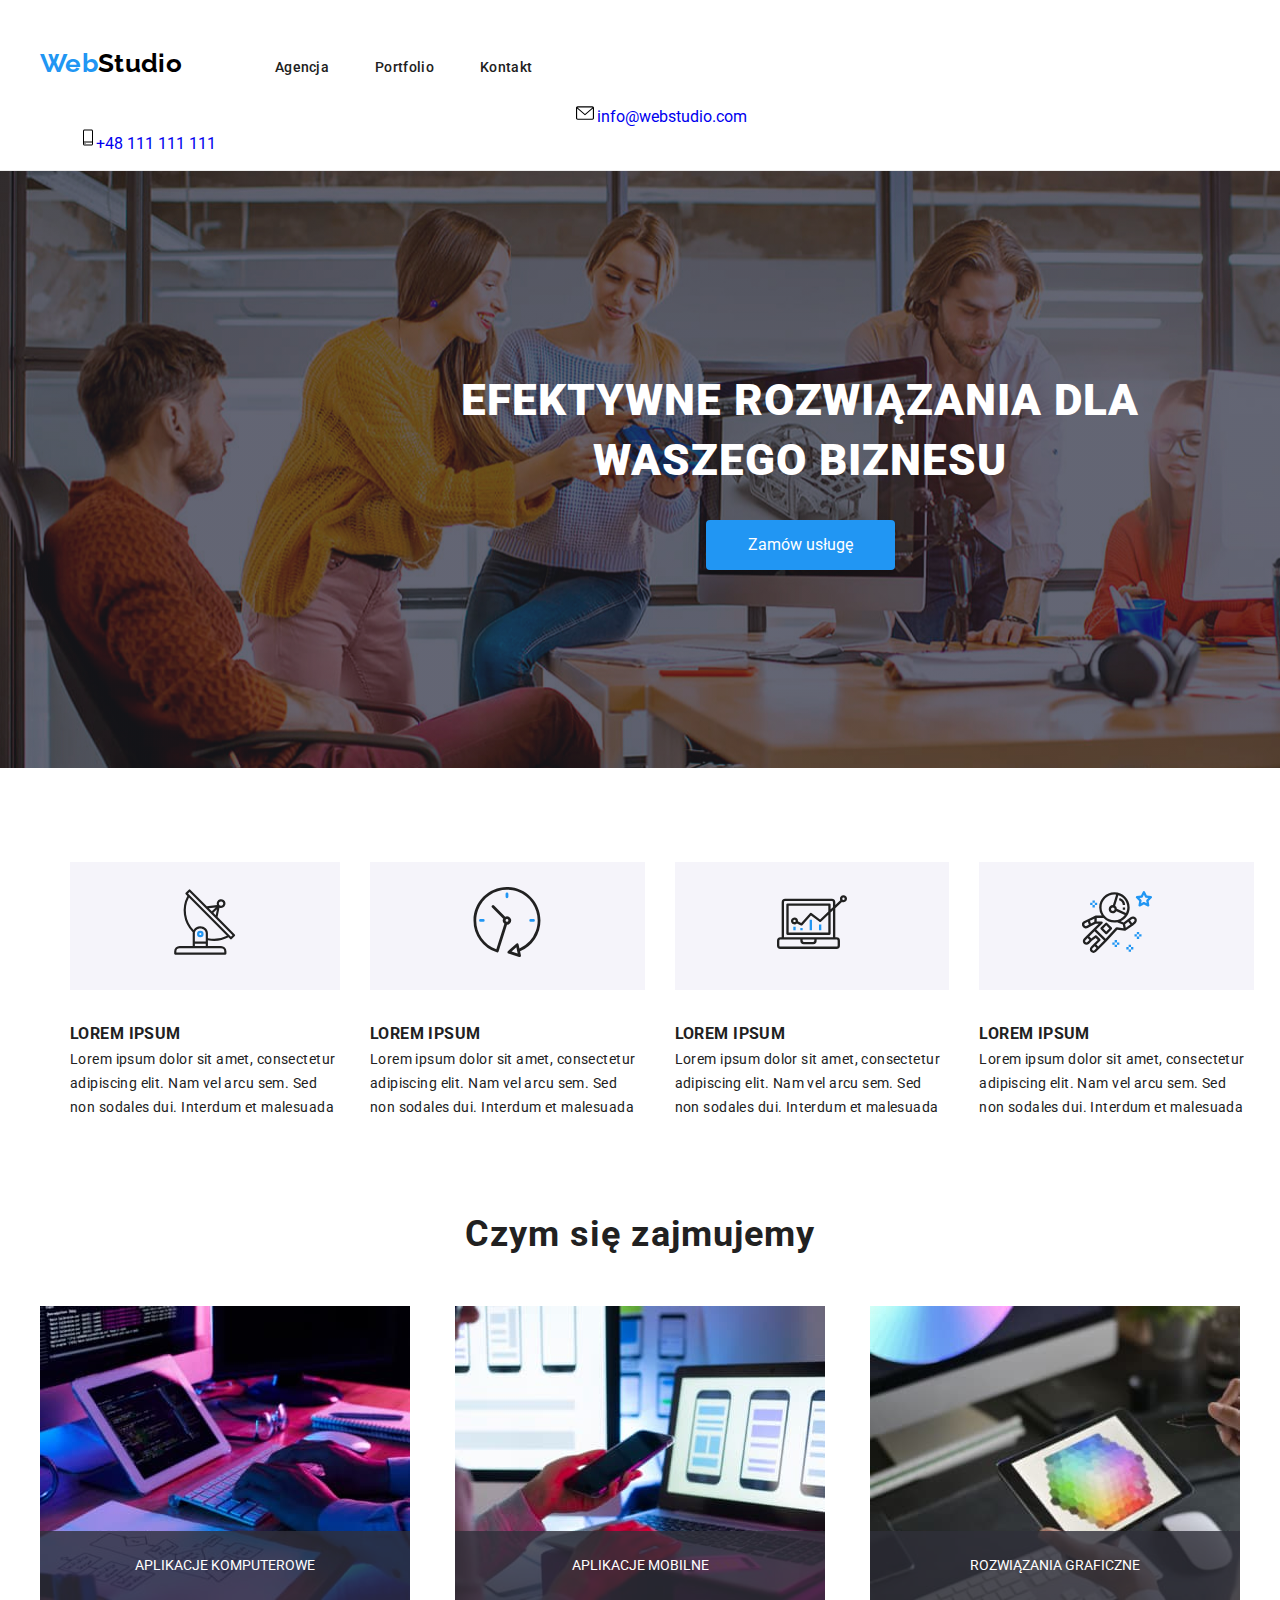
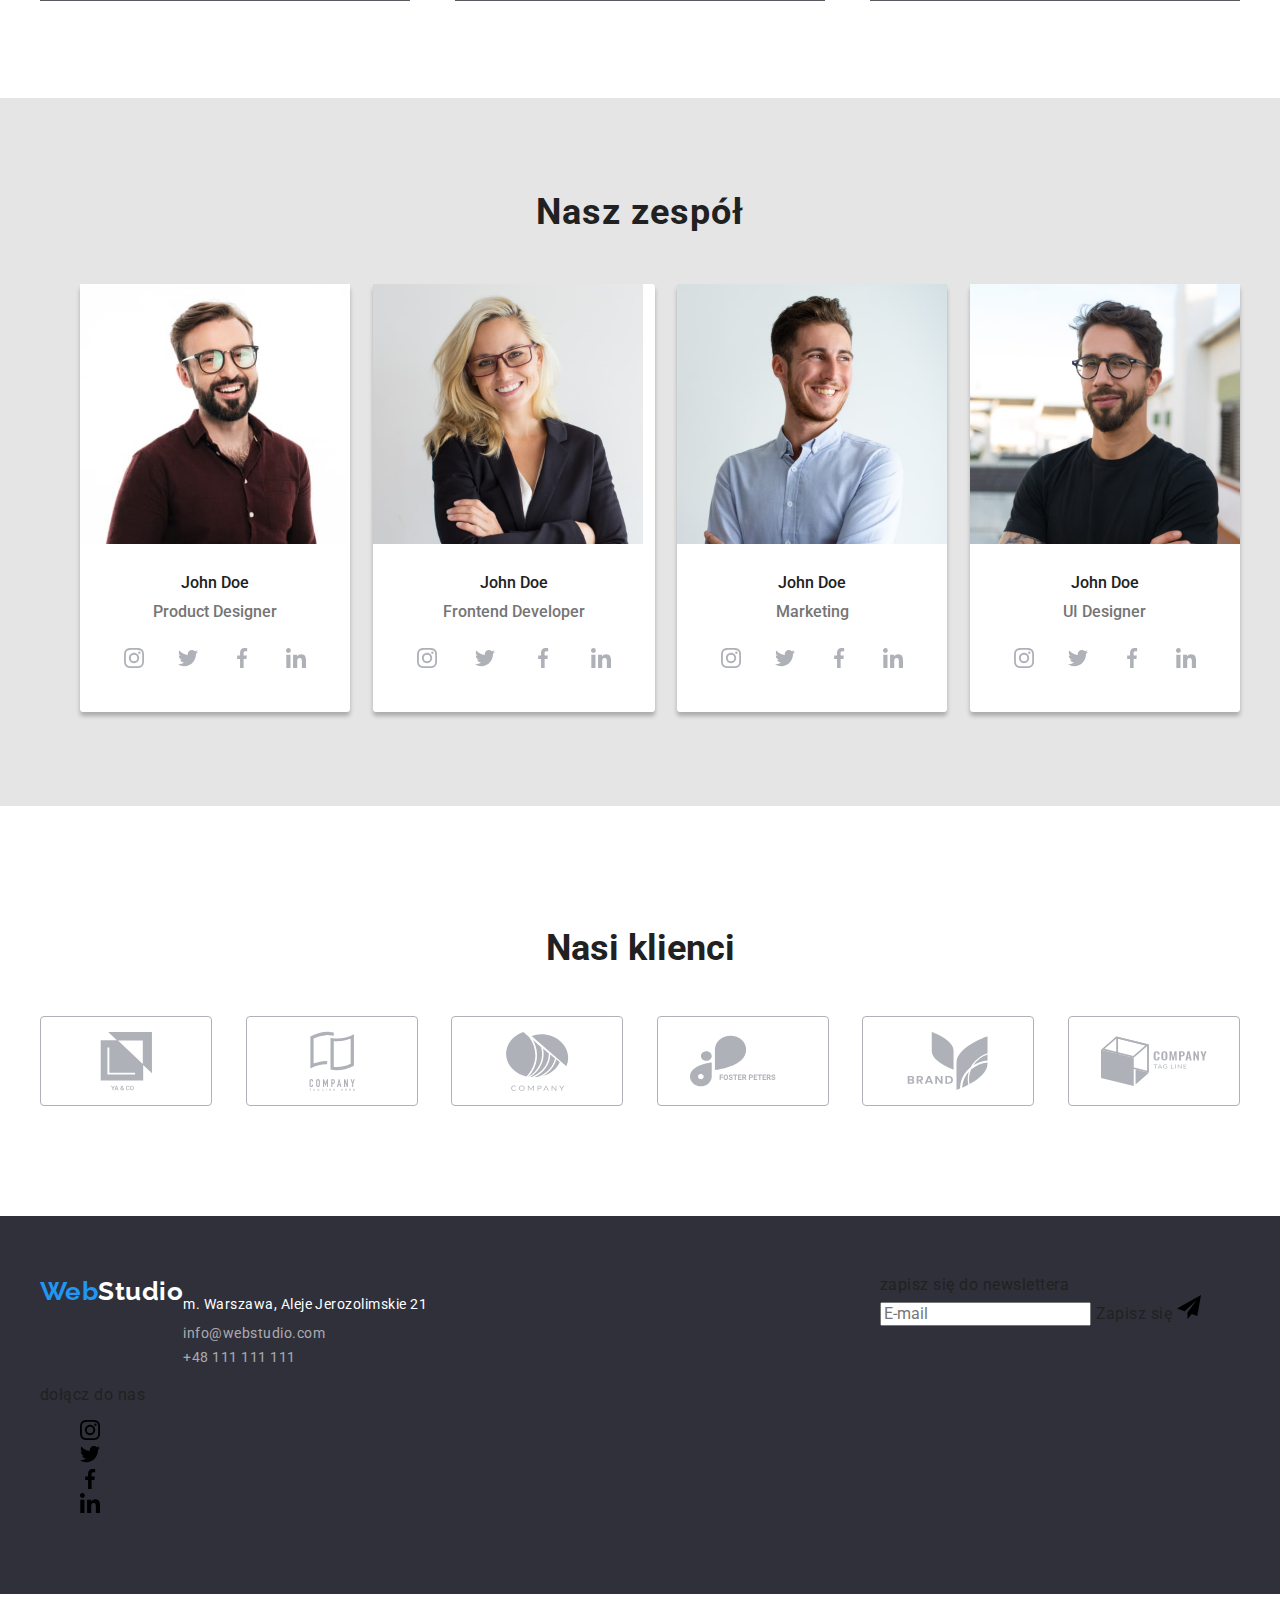
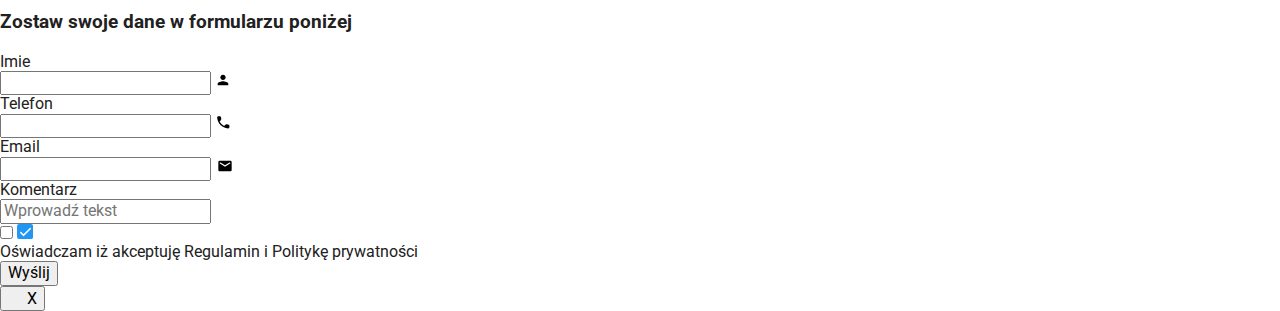
==== index.html @ f574d798 "WebStudio-hw-07-rev_0" ====
<!DOCTYPE html>
<html lang="pl">

<head>
    <meta charset="UTF-8">
    <meta http-equiv="X-UA-Compatible" content="IE=edge">
    <meta name="viewport" content="width=device-width, initial-scale=1.0">
    <link rel="stylesheet"
        href="https://cdnjs.cloudflare.com/ajax/libs/modern-normalize/1.0.0/modern-normalize.min.css" />
        <link rel="stylesheet" href="modern-normalize.min.css">
    <link rel="stylesheet"
        href="https://cdnjs.cloudflare.com/ajax/libs/modern-normalize/1.0.0/modern-normalize.min.css" />
    <!-- <link rel="stylesheet" href="css/style.css"> -->
    <link rel="stylesheet" href="./css/main.min.css">
    <title>WebStudio</title>
    <link rel="preconnect" href="https://fonts.googleapis.com">
    <link rel="preconnect" href="https://fonts.gstatic.com" crossorigin>
    <link
        href="https://fonts.googleapis.com/css2?family=Comfortaa&family=Montserrat&family=Raleway:wght@400;500;700;900&family=Roboto+Flex:opsz,wght@8..144,400;8..144,500;8..144,700;8..144,900&family=Roboto+Slab:wght@400;500;700;900&family=Roboto:wght@400;500;700;900&display=swap"
        rel="stylesheet"/>
</head>

<body>
    <header class="header" >
            <div class="container">
            <!-- <div > -->
            <nav class="header__nav-main-logo-container">
                <!-- <div class="navigation"> -->
    <a class=" header__nav-main-logo-container--header link" href="index.html"><span class="header__nav-main-logo-container--span">Web</span>Studio</a>
    <a class="header__nav-item header__nav-item--first-item active link " href="#">Agencja</a>
    <a class="header__nav-item header__nav-item--second-item link " href="portfolio.html">Portfolio</a>
    <a class="header__nav-item  header__nav-item--third-item link " href="kontakt.html">Kontakt</a>
                
            </nav>
            <ul >
                <li >    
                    <div class="header__nav-contact-container--item">
                <a class="header__nav-contact-container--mail link" href="mailto:info@webstudio.com">
                    <svg  width="24" height="18" class=" nav_contact-container--item header__nav-contact-container--icon-mail">
                    <use  href="./images/icons.svg#icon-envelope"></use>
                </svg>info@webstudio.com</a>
                    </div>
                </li>
                <li>
                    <div>
                <a class="link" href="tel:+48111111111">
                    <svg  width="16" height="23" class="header_nav-contact-container--icon-tel">
                    <use href="./images/icons.svg#icon-smartphone"></use>
                    </svg>+48 111 111 111</a>
                    </div>
                </li>
            </ul>
            </div>
        </div>
    </header>
    <main>
        <!-- HERO -->           
        <section class="section order-container ">
            <!-- <div class="order-container order-container__bcg"> -->
                <h1 class="order-container__description">EFEKTYWNE ROZWIĄZANIA DLA WASZEGO BIZNESU</h1>
                <button data-modal-open class="order-container__btn" type="button">Zamów usługę</button>
          </div>
        </section>
    </div>
        <!-- opisy -->
        <div class="container">
        <div class="description-container">
                        <ul class="description-container" >
                <li>
                    <div class="description-container__icons">  
                    <svg class="description-container__svg" width="65.32" height="70">
                        <use href="./images/icons.svg#icon-antenna-1">
                        </use>
                    </svg>
                    </div>
                    <h3 class="description-container__name" >LOREM IPSUM</h3>
                    <p class="description-container__about"> Lorem ipsum dolor sit amet, consectetur adipiscing elit. Nam vel arcu
                        sem. Sed non sodales dui.
                        Interdum et malesuada
                    </p>
                </li>

                <li >
<div class="description-container__icons">                  
    <svg class="description-container__svg" width="70" height="70">
    <use href="./images/icons.svg#icon-clock-1">
    </use>
</svg>
</div>
                    <h3 class="description-container__name" >LOREM IPSUM</h3>
                    <p class="description-container__about"> Lorem ipsum dolor sit amet, consectetur adipiscing elit. Nam vel arcu
                        sem. Sed non sodales dui.
                        Interdum et malesuada
                    </p>
                </li>

                <li>
                    <div class="description-container__icons">  
                    <svg class="description-container__svg" width="70" height="70">
                        <use href="./images/icons.svg#icon-diagram-1">

                        </use>
                    </svg>
                    </div>
                    <h3 class="description-container__name">LOREM IPSUM</h3>
                    <p class="description-container__about" > Lorem ipsum dolor sit amet, consectetur adipiscing elit. Nam vel arcu
                        sem. Sed non sodales dui.
                        Interdum et malesuada
                    </p>
                </li>

                <li >
                    <div class="description-container__icons">  
                    <svg class="description-container__svg" width="70" height="70">
                        <use href="./images/icons.svg#icon-astronaut-1">
                        </use>
                    </svg>
                    </div>
                    <h3 class="description-container__name" >LOREM IPSUM</h3>
                    <p class="description-container__about" > Lorem ipsum dolor sit amet, consectetur adipiscing elit. Nam vel arcu
                        sem. Sed non sodales dui.
                        Interdum et malesuada
                    </p>
                </li>
            </ul>
        </div>
        </div>
             <!-- czym się zajmujemy -->           
        <section class="section what-we-do">
            <div class="container what-we-do__container">
            <h2 class="what-we-do__description">Czym się zajmujemy</h2>
            <ul class="what-we-do__products">
                <li class="what-we-do__products-image"><img src="images/coding.jpg" alt="ktoś programuje" width="370" height="294" />
                <p class="what-we-do_products-name">Aplikacje komputerowe</p>
            </li>
                <li class="what-we-do__products-image"><img src="images/designapp.jpg" alt="3 warianty ułożenia aplikacji na ekranie laptopa" width="370"
                        height="294" /> 
                    <p class="what-we-do_products-name">Aplikacje mobilne</p></li>
                <li class="what-we-do__products-image"><img src="images/colors.jpg" alt="paleta kolorów" width="370" height="294" /> 
                    <p class="what-we-do_products-name">Rozwiązania graficzne</p></li>
            </ul>
        </section>
    </div>
    </div>
    
    <section class="team-container section">     
    <div class="container">
        <div class="team-container__bcg-light">
            <!-- Nasz zespół -->
            <h2 class="team-container__description">Nasz zespół</h2>
            <ul class="team-container__image">
                <li>
                    <figure class="team-container__figure">
                        <img class="team-container__image" src="images/productdesigner.jpg" alt="mężczyzna, brunet w okularach i koszuli" width="270"
                            height="260" />
                        <figcaption class="team-container__figcaption" >John Doe <span class="team-container__span"> Product Designer</span>
                        </figcaption>
                    <div class="team-container__social-media">
                       <li class="team-container__social-media--icons">
                          <a href="https://www.instagram.com/">
                            <svg class="team-container__social-media--icons-insta" width="20" height="20">
                                <use href="./images/icons.svg#icon-instagram">
                                </use>
                            </svg>
                          </a>
                        </li>
                        <li class="team-container__social-media--icons">
                        <a href="https://twitter.com/?lang=pl">
                            <svg class="team-container__social-media--twitt" width="20" height="20">
                                <use href="./images/icons.svg#icon-twitter">
                                </use>
                            </svg>
                        </a>
                    </li>
                    <li class="team-container__social-media--icons">
                            <a href="https://www.facebook.com/">
                            <svg class="team-container__social-media--fb" width="20" height="20">
                                <use href="./images/icons.svg#icon-facebook">
                                </use>
                            </svg>
                            </a>
                    </li>
                    <li class="team-container__social-media--icons">
                            <a href="https://www.linkedin.com/">
                            <svg class="team-container__social-media--li" width="20" height="20">
                                <use href="./images/icons.svg#icon-linkedin">
                                </use>
                            </svg>
                        </a>
                    </li>
                    </div>
                    </figure>
                </li>
                <li>
                    <figure class="team-container__figure">
                        <img class="team-container__image" src="images/frontenddeveloper.jpg" alt="kobieta w okularach i marynarce, blondynka"
                            width="270" height="260" />
                        <figcaption class="team-container__figcaption"> John Doe <span class="team-container__span">Frontend Developer</span>
                        </figcaption>
                        <div class="team-container__social-media">
                            <li class="team-container__social-media--icons">
                               <a href="https://www.instagram.com/">
                                 <svg class="team-container__social-media--insta" width="20" height="20">
                                     <use href="./images/icons.svg#icon-instagram">
                                     </use>
                                 </svg>
                               </a>
                             </li>
                             <li class="team-container__social-media--icons">
                             <a href="https://twitter.com/?lang=pl">
                                 <svg class="team-container__social-media--twitt" width="20" height="20">
                                     <use href="./images/icons.svg#icon-twitter">
                                     </use>
                                 </svg>
                             </a>
                         </li>
                         <li class="team-container__social-media--icons">
                                 <a href="https://www.facebook.com/">
                                 <svg class="team-container__social-media--fb" width="20" height="20">
                                     <use href="./images/icons.svg#icon-facebook">
                                     </use>
                                 </svg>
                                 </a>
                         </li>
                         <li class="team-container__social-media--icons">
                                 <a href="https://www.linkedin.com/">
                                 <svg class="team-container__social-media--li" width="20" height="20">
                                     <use href="./images/icons.svg#icon-linkedin">
                                     </use>
                                 </svg>
                             </a>
                         </li>
                         </div>
                    </figure>
                </li>
                    <li>
                    <figure class="team-container__figure">
                        <img class="team-container__image" src="images/markering.jpg" alt="mężczyzna w koszuli błękitnej" width="270" height="260" />
                        <figcaption class="team-container__figcaption">John Doe <span class="team-container__span">Marketing</span> 
                        </figcaption>
                        <div class="team-container__social-media">
                            <li class="team-container__social-media--icons">
                               <a href="https://www.instagram.com/">
                                 <svg class="sm-icons-insta" width="20" height="20">
                                     <use href="./images/icons.svg#icon-instagram">
                                     </use>
                                 </svg>
                               </a>
                             </li>
                             <li class="team-container__social-media--icons">
                             <a href="https://twitter.com/?lang=pl">
                                 <svg class="sm-icons-twitt" width="20" height="20">
                                     <use href="./images/icons.svg#icon-twitter">
                                     </use>
                                 </svg>
                             </a>
                         </li>
                         <li class="team-container__social-media--icons">
                                 <a href="https://www.facebook.com/">
                                 <svg class="sm-icons-fb" width="20" height="20">
                                     <use href="./images/icons.svg#icon-facebook">
                                     </use>
                                 </svg>
                                 </a>
                         </li>
                         <li class="team-container__social-media--icons">
                                 <a href="https://www.linkedin.com/">
                                 <svg class="sm-icons-li" width="20" height="20">
                                     <use href="./images/icons.svg#icon-linkedin">
                                     </use>
                                 </svg>
                             </a>
                         </li>
                         </div>
                    </figure>
                <li>
                    <figure class="team-container__figure">

                        <img class="team-container__image" src="images/uidesigner.jpg" alt="mężczyzna z brodą, w okularach i czarnej koszulce"
                            width="270" height="260" />
                        <figcaption class="team-container__figcaption"> John Doe <span class="team-container__span">UI Designer</span>
                        </figcaption>
                        <div class="team-container__social-media">
                            <li class="team-container__social-media--icons">
                               <a href="https://www.instagram.com/">
                                 <svg class="sm-icons-insta" width="20" height="20">
                                     <use href="./images/icons.svg#icon-instagram">
                                     </use>
                                 </svg>
                               </a>
                             </li>
                             <li class="team-container__social-media--icons">
                             <a href="https://twitter.com/?lang=pl">
                                 <svg class="sm-icons-twitt" width="20" height="20">
                                     <use href="./images/icons.svg#icon-twitter">
                                     </use>
                                 </svg>
                             </a>
                         </li>
                         <li class="team-container__social-media--icons">
                                 <a href="https://www.facebook.com/">
                                 <svg class="sm-icons-fb" width="20" height="20">
                                     <use href="./images/icons.svg#icon-facebook">
                                     </use>
                                 </svg>
                                 </a>
                         </li>
                         <li class="team-container__social-media--icons">
                                 <a href="https://www.linkedin.com/">
                                 <svg class="sm-icons-li" width="20" height="20">
                                     <use href="./images/icons.svg#icon-linkedin">
                                     </use>
                                 </svg>
                             </a>
                         </li>
                         </div>
                    </figure>
                </li>

            </ul>
        </section>
        <!-- nasi klienci -->
        <section class="client section">     
        <div class="container">
            <h2 class="client__description">Nasi klienci</h2>
            <ul class="client__container ">
                <li> 
                <div class="client__icons-container">
                    <a href="">
                <svg class="client__icons" width="106" height="60">
                <use href="./images/icons.svg#icon-yaco">
              </use>
             </svg>
             </a>
                </div>
            </li>
            <li>
                    <div class="client__icons-container">
                        <a href="">
                    <svg class="client__icons" width="106" height="60">
                        <use href="./images/icons.svg#icon-group-11">
                        </use>
                    </svg>
                </a>
                </div>
                </li>
                <li>
                    <div class="client__icons-container">
                        <a href="">
                    <svg class="client__icons" width="106" height="60">
                        <use href="./images/icons.svg#icon-group">
                        </use>
                    </svg>
                    </a>
                    </div>
                </li>
                <li>
                    <div class="client__icons-container">
                        <a href="">
                        <svg class="client__icons" width="106" height="60">
                        <use href="./images/icons.svg#icon-group-1">
                        </use>
                    </svg>
                    </a>
                    </div>
                </li>
                <li>
                    <div class="client__icons-container">
                        <a href="">
                    <svg class="client__icons" width="106" height="60">
                        <use href="./images/icons.svg#icon-group-2">
                        </use>
                    </svg>
                    </a>
                    </div>
                </li>
                <li>
                    <div class="client__icons-container">
                        <a href="">
                    <svg class="client__icons" width="106" height="60">
                        <use href="./images/icons.svg#icon-group-3">
                        </use>
                    </svg>
                    </a>
                    </div>
                </li>
                
            </ul>
            </diV>
        </section>
    </div>
    </div>

    </main>
    
   
    <footer class="footer">
        <div class="container footer-container"> 
            <div class="footer-container__bcg-dark">
            <div class="footer__info">
                <div class="footer__info-main">
                    <a class="footer__info-main--logo link" href="index.html"><span class="footer__info-main--logo-span">Web</span>Studio</a>
                    <address>
                        <ul class="footer__info-main--items">
                            <li class=" footer__info-main--localization localization">m. Warszawa, Aleje Jerozolimskie 21</li>
                            <li><a class="footer__info-main--mail link" href="mailto:info@webstudio.com">info@webstudio.com</a></li>
                            <li><a class="footer__info-main--tel link" href="tel:+48111111111">+48 111 111 111</a></li>
                        </ul>
                    </address>
                </div>
            
        <div class="footer__join-us">
            <p class="footer__join-us--description">dołącz do nas</p>
        <ul class="join-us__social-media--icons">
            <li >
                <a class="join-us__social-media--insta" href="https://www.instagram.com/">
                    <svg class="sm-icons-insta" width="20" height="20">
                        <use href="./images/icons.svg#icon-instagram">
                        </use>
                    </svg>
                  </a>
            </li>
            <li >
                <a class="join-us__social-media--twitt" href="https://twitter.com/?lang=pl">
                    <svg class="sm-icons-twitt" width="20" height="20">
                        <use href="./images/icons.svg#icon-twitter">
                        </use>
                    </svg>
                </a>
            </li>
            <li >
                <a class="join-us__social-media--fb" href="https://www.facebook.com/">
                    <svg class="sm-icons-fb" width="20" height="20">
                        <use href="./images/icons.svg#icon-facebook">
                        </use>
                    </svg>
                    </a>
                </li>
            <li >
                <a class="join-us__social-media--li" href="https://www.linkedin.com/">
                    <svg class="sm-icons-li" width="20" height="20">
                        <use href="./images/icons.svg#icon-linkedin">
                        </use>
                    </svg>
                </a>
            </li>
        </ul>
        </div>
        </div>
        </div>

        <form class="footer-form">
            <label class="footer-form__description" for="email">zapisz się do newslettera
                <input class="footer-form__input" type="email" name="email" id="email" placeholder="E-mail">
            </label>
            <bottom class="footer-form__input--send-btn send-btn-newsletter" type="submit">Zapisz się 
                <svg class="footer-form__input--send-icon" width="24" height="24">
                    <use href="./images/icons.svg#icon-iconsend"></use>
                </svg>
            </bottom>
                </form>
    </footer>
</div>
</div>

<div class="overlay is-hidden" data-modal>       
    <div class="modal" >  
        <form class="form-modal">
<h3 class="form-modal-name"> Zostaw swoje dane w formularzu poniżej</h3>

<label for="customer_name"> Imie </label>
<div class="form-inputs">
    <input type="name"  name="name" id="customer_name" />
    <svg class="form-icon-person" width="16" height="16"> 
        <use  href="./images/icons.svg#icon-person-black-18dp-1"> </use>
    </svg>
</div>


<label for="customer_tel">
    Telefon 
    <div class="form-inputs">
    <input type="telephone"  name="phone" id="customer_tel" />
    <svg class="form-icon-phone" width="17" height="17"> 
        <use href="./images/icons.svg#icon-phone-black-18dp-1"> </use>
    </svg>
</div>
</label>
<label for="customer_mail">
    Email 
    <div class="form-inputs">
    <input type="mail"  name="mail" id="customer_mail" />
    <svg class="form-icon-mail" width="20" height="16"> 
        <use href="./images/icons.svg#icon-email-black-18dp-1"> </use>
    </svg>
</div>
</label>
<label for="customer_comment">
    Komentarz 
    <div class="form-inputs-comment">
    <input  type="text"  name="comment" placeholder="Wprowadź tekst" id="customer_comment" />
</div>
</label>
<label for="button_send">
<div class="chbx-form">
    <div class="chbx-priv-accept">
        <input type="checkbox" id="button_send"></input> 
    <svg width="16" height="15">   
        <use href="./images/icons.svg#icon-icon-check"></use>
    </svg>
    </div>
    Oświadczam iż akceptuję  <span class="modal-span"> Regulamin </span> i <span class="modal-span"> Politykę prywatności</span>
</div>
</label>

<button class="submit-btn" type="submit" class="submit-btn">Wyślij</button>
        </form>
        <button  data-modal-close class="close-btn" type="button" >
            <svg class="close-icon" width="15" height="15">
                <use href="./images/icons.svg#icon-x">

                </use>
            </svg>
            <span class="close-x">X</span>
            </button>
    </div>
</div>
<script src="./modal.js"></script>
</body>

</html>
---- css/style.css ----
:root {
  --main-font-color: rgba(33, 33, 33, 1);
  --main-font-style: 'Roboto', sans-serif;
  --second-font-style: 'Raleway', sans-serif;
  --main-font-color: rgba(33, 33, 33, 1);
  --logo-font-size: 26px;
  --logo-font-weight: 700;
  --logo-line-height: 1.19;
  --nav-font-size: 14px;
  --nav-font-weight: 500;
  --nav-line-height: 0.875;
  --nav-color: rgba(33, 33, 33, 1);
  --order-btn-bcg-color: #2196f3;
  --order-container-bcg-color: #2f303a;
  --order-decription-font-weight: 900;
  --order-decription-font-size: 44px;
  --order-decription-line-height: 1.36;
  --order-decription-color: #ffffff;
  --order-btn-font-weight: 700;
  --order-btn-line-height: 1.875;
  --order-btn-color: #ffffff;
  --nav-color-email-tel: rgba(117, 117, 117, 1);
  --h3-font-weight: 700;
  --h3-line-height: 0.875;
  --h2-font-weight: 700;
  --h2-line-height: 1.16;
  --h2-font-size: 36px;
  --h2-h3-figcaption-color: #212121;
  --p-font-size: 14px;
  --p-line-height: 1.71;
  --p-color: #757575;
  --figcaption-font-weight: 500;
  --figcaption-line-height: 1.18;
  --span-img-description-line-height: 1.18;
  --span-img-description-color: #757575;
  --hover-color: rgba(33, 150, 243, 1);
  --focus-color: rgba(33, 150, 243, 1);
  --active-color: rgba(33, 150, 243, 1);
  --filter-btn-click-color: #ffffff;
  --footer-bcg-color: rgba(47, 48, 58, 1);
  --footer-font-size: 14px;
  --footer-line-height: 1.19;
  --footer-email-tel-color: rgba(255, 255, 255, 0.6);
  --btn-cursor: pointer;
}
/* h1,
h2,
h3,
p,
ul{
  margin:0px;
  border:0px;
} */


body {
  font-family: var(--main-font-style);
  color: var(--main-font-color);
  box-sizing: border-box;
}
a{
  position:relative;
}
body a {
  text-decoration: none;
}
body ul {
  list-style-type: none;
}

/* .wrapper {
  width: 1600px;
  margin: 0 auto;
  padding: 0;
  box-sizing: content-box;
  box-shadow: 0px 4px 4px rgba(5, 5, 5, 0.45);
} */
.container {
  width: 1200px;
  margin: 0px auto;
}

.section {
  padding-top: 94px;
  padding-bottom: 94px;
}

/* header */

.header {
  vertical-align: bottom;
  border-bottom: 1px solid rgba(236, 236, 236, 1);
margin-top: 0;
}

.header__nav-main-logo-container {
  display: flex;
  letter-spacing: 0.02em;
  /* margin-top: 24px;
  margin-bottom: 25px; */
  align-items: center;
  justify-content: space-between;
}

.header__nav-main-logo--header{
  font-family: var(--second-font-style);
  font-weight: var(--logo-font-weight);
  font-size: var(--logo-font-size);
  line-height: var(--logo-line-height);
  color: rgba(0, 0, 0, 1);
  padding-right: 93px;
  margin-top: 24px;
  outline: none;
}

.header__nav-main-logo--span {
  font-family: var(--second-font-style);
  font-weight: var(--logo-font-weight);
  font-size: var(--logo-font-size);
  line-height: var(--logo-line-height);
  color: rgba(33, 150, 243, 1);
  margin-top: 24px;
  margin-bottom: 25px;
}

.header__nav-item--first-item{
  font-weight: var(--nav-font-weight);
  font-size: var(--nav-font-size);
  line-height: var(--nav-line-height);
  color: var(--nav-color);
  padding-right: 46px;
  position: relative;
  outline: none;
}
.header__nav-item--first-item.active::after{  
  text-decoration: underline;
  position:absolute;
  border-bottom:4px solid  #2196F3;
  background-color: #2196F3;
  width:53px;
  height: 4px;
  top: 45px;
  left:2px;
}
.active::before{
  content:"";
position: absolute;
}
.active:after{
  content: "";
  position: absolute;
  border-bottom:4px solid  #2196F3;
  width:53px;
  height: 4px;
  border-radius: 2px;
  top: 45px;
  left:2px;
}



.header__nav-item--second-item {
  font-weight: var(--nav-font-weight);
  font-size: var(--nav-font-size);
  line-height: var(--nav-line-height);
  color: var(--nav-color);
  padding-right: 46px;
  outline: none;
}

.header__nav-item-2.active::after{
  content: "";
  position: absolute;
  background-color: #2196F3;
  border-radius: 2px;
  width:53px;
  height: 4px;
  top: 45px;
  left:2px;
}

.header__nav-item-3 {
  font-weight: var(--nav-font-weight);
  font-size: var(--nav-font-size);
  line-height: var(--nav-line-height);
  color: var(--nav-color);
  padding-right: 345px;
  outline: none;
}

.header__nav-item-3.active::after{
  content: "";
  position: absolute;
  background-color: #2196F3;
  border-radius: 2px;
  width:53px;
  height: 4px;
  top: 45px;
  left:2px;
}

.header__nav-contact-container {
   display: flex;
   letter-spacing: 2%;
   padding-left: 0px;
   justify-content: center;
   margin-top: 0px;
   margin-bottom: 0px;
   padding-top: 0px;
   align-items: center;
}

.header__nav-contact-container--item{
  display: flex;
  align-items: center;      
  justify-content: center;
  transition-property: fill, color, border;
transition-duration: default;
transition-timing-function: default;
transform: 250ms cubic-bezier(0.4, 0, 0.2, 1);
}
.header__nav-contact-container--mail{
  display: flex;
  align-items: center;
  justify-content: center;
  transition-property: fill, color, border;
transition-duration: default;
transition-timing-function: default;
transform: 250ms cubic-bezier(0.4, 0, 0.2, 1);
  font-weight: var(--nav-font-weight);
  font-size: var(--nav-font-size);
  line-height: var(--nav-line-height);
  color: var(--nav-color-email-tel);  
  outline: none;
}
.header__nav-contact-container--icon-mail{
margin: 0px 10px 0px 0px;
fill:#757575;
transition: 250ms cubic-bezier(0.4, 0, 0.2, 1);
}

.header__nav-contact-container--mail:hover svg{
    fill: #2196f3;
    outline: none;  
  }
.header__nav-contact-container--mail:focus svg{
    fill: #2196f3;
    outline: none;  
  }

  .header__nav-contact-container--tel {
  display: flex;
  align-items: center;
  font-weight: var(--nav-font-weight);
  font-size: var(--nav-font-size);
  line-height: var(--nav-line-height);
  color: var(--nav-color-email-tel);
  padding-top: 33px;
  padding-bottom: 31px;
  outline: none;
}

.header__nav-contact-container--tel:hover svg{
  fill: #2196f3;
  outline: none;  
}
.header__nav-contact-container--tel:focus svg{
  fill: #2196f3;
  outline: none;  
}

.header__nav-contact-container--icon-tel{
  margin-left: 30px;
  margin-right: 10px;
  align-items: center;
  fill:#757575;
  transition: 250ms cubic-bezier(0.4, 0, 0.2, 1);
  }

/* HERO */


.order-container{
  width: 1600px;
  margin: auto;
  background-image: linear-gradient(
    rgba(47, 48, 58, 0.4),
    rgba(47, 48, 58, 0.4)
  ),url("../images/bcg.jpg");
  background-size: cover;
  background-repeat: no-repeat;
  background-position: center;
  letter-spacing: 0.06em;
  align-items: center;
padding-right: 200px;
padding-left: 200px;
text-align: center;
margin-bottom: 94px;

}
.order-container_description {
  box-sizing: border-box;
   font-weight: var(--order-decription-font-weight);
  font-size: var(--order-decription-font-size);
  line-height: var(--order-decription-line-height);
  text-transform: uppercase;
  color: var(--order-decription-color);
  margin-top: 0px;
  margin-bottom: 0px;
   justify-content: center;
   align-items: center;
padding: 106px 200px 30px 200px;
}

.order-container_btn {
  font-weight: var(--order-btn-color);
  line-height: var(--order-btn-line-height);
  background: var(--order-btn-bcg-color);
  border: none;
  box-shadow: 0px 4px 4px rgba(0, 0, 0, 0.15);
  justify-content: left;
  align-items: center;
padding: 10px 42px;
margin-bottom: 104px;
  border-radius: 4px;
  color: var(--order-btn-color);
  cursor: pointer;
  outline: none;
}

/* opisy */
.description-container{
display:flex;
box-sizing: border-box;
letter-spacing: 0.03em;
font-size: 14px;
line-height: 1.71;
width: auto;
vertical-align: top;
margin: 0;
padding: 0;
column-gap: 30px;
margin-left: 15px;
margin-right: 15px;
}

.description-container__name{
  margin-top: 0;
  margin-bottom: 0;
  line-height:1.07 ;
  }
  .description-container__about{
    margin-top: 10px;
    margin-bottom: 0;
    line-height: 1.71;
    letter-spacing: 3%;
    }

   .description-container svg{
      align-items: center;
      margin: 25px 102.34px
    }
.description-container__icons{
  background-color: #F5F4FA;
  margin-bottom: 30px;
}

/* czym się zajmujemy */
.what-we-do_container{
  justify-content: space-between;
  margin-bottom: 0;}
  
.what-we-do__description {
  font-weight: var(--h2-font-weight);
  font-size: var(--h2-font-size);
  line-height: var(--h2-line-height);
  letter-spacing: 0.03em;
  font-family: 'Roboto', sans-serif;
  color: var(--h2-h3-color);
  text-align: center;
justify-content: center;
  margin-bottom: 50px;
  margin-top: 0;
}

.what-we-do__products {
  display: flex;
  margin-top: 0;
  margin-bottom: 0;
  padding: 0;
  justify-content: space-between;
  column-gap: 30px;
}
.what-we-do-container-li {
  margin-bottom: 0;
}



.what-we-do__products-image{
  position: relative;
}

.what-we-do__products-image>.what-we-do_products-name {
  position:absolute;
  text-align: center;
  color: #ffffff;
  background-color: aquamarine;
  padding: 27px 90px;
  width: 100%;
  margin: 0;
  top:225px;
  background-color: rgba(47, 48, 58, 0.8);
  text-transform: uppercase;
  font-size: 14px;
  line-height: 1.14;
  letter-spacing: 3%;
}

.team-container {
  background-color: rgba(229, 229, 229, 1);
  width: 100%;
}
.team-container__bcg-light{
  background-color: rgba(229, 229, 229, 1);
  
}
.team-container__description { 
  font-weight: var(--h2-font-weight);
  font-size: var(--h2-font-size);
  line-height: var(--h2-line-height);
  letter-spacing: 0.03em;
  text-align: center;
  margin-top: 0px; 
  margin-bottom: 50px;
  padding-bottom: 0; 
}

.team-container__image {
  display: flex;
  justify-content: space-between;
  margin-bottom: 0;
  list-style-type: none;
}

.team-container__figure {
  background-color: #ffffff;
  margin: 0;
  box-shadow: 0px 4px 4px 0px rgba(0, 0, 0, 0.25);
  border-radius:3px ;
}
.team-container ul {
  margin: 0;
  padding: 0;
}
.team-container__image img{
  vertical-align: bottom;
}

.team-container__figcaption {
  font-weight: var(--figcaption-font-weight);
  line-height: var(--figcaption-line-height);
  text-align: center;
  color: var(--h2-h3-figcaption-color);
  margin-top: 30px;
  display: block;
  justify-content: center;
  flex-wrap: wrap;
}

.team-container__span {
  padding-bottom: 0px;
}

.team-container figure figcaption span {
  line-height: var(--span-img-description-line-height);
  color: var(--span-img-description-color);
  align-items: center;
  margin: 10px 70px ;
  display: block;
  flex-wrap: nowrap;
}

.team-container li:nth-child(2) figure figcaption span {
  line-height: var(--span-img-description-line-height);
  color: var(--span-img-description-color);
  align-items: center;
  margin: 10px 62px 0px 61px;
  display: block;
  justify-content: center;
  flex-wrap: nowrap;
}
.team-container li:nth-child(2) span {
margin-bottom: 16px;
}

.team-container__social-media{
  display: flex;
  margin-left: 32px;
  margin-right: 32px;
  margin-top: 16px;
  justify-content: space-between;

}
.team-container__social-media--icons a{
display: flex;
width: 44px;
height: 44px;
border-radius: 50%;
margin-bottom: 30px;
align-items: center;
justify-content: center;
padding: 0;
fill:rgba(175, 177, 184, 1);
list-style-type: none;
transition: 250ms cubic-bezier(0.4, 0, 0.2, 1);
}


.team-container__social-media--icons a:hover {
  border-radius: 50%;
  background-color: #2196F3;
  margin-bottom: 30px;
  align-items: center;
  justify-content: center;
  fill:#ffffff;
  cursor: pointer;
  outline: none;
  
}
.team-container__social-media--icons a:focus {
  border-radius: 50%;
  background-color: #2196F3;
  align-items: center;
  justify-content: center;
  fill:#ffffff;
  cursor: pointer;
  outline: none;
  transition: 250ms cubic-bezier(0.4, 0, 0.2, 1);
}


.team-container__social-media--insta{
justify-content: center;
margin: 12px;
transition: 250ms cubic-bezier(0.4, 0, 0.2, 1);

}
.team-container__social-media--insta:hover, 
.team-container__social-media--insta:focus{
  fill: #F5F4FA;
  margin: 12px;
}

.team-container__social-media--twitt{
justify-content: center;
margin: 12px;
transition: 250ms cubic-bezier(0.4, 0, 0.2, 1);
}
.team-container__social-media--twitt:hover{
  fill: #F5F4FA;
}

.team-container__social-media--fb{
justify-content: center;
margin: 12px;
transition: 250ms cubic-bezier(0.4, 0, 0.2, 1);
}
.team-container__social-media--fb:hover{
  fill: #F5F4FA;
}

.team-container__social-media--li{
  justify-content: center;
margin: 12px;
transition: 250ms cubic-bezier(0.4, 0, 0.2, 1);
}
.team-container__social-media--li:hover{
  fill: #F5F4FA;
}


/* clients */
.client__description{
Font-family: Roboto;
Font-style: Bold;
Font-size: 36px;
Line-height: 42px;
Line-height: 100%;
text-align: center;
Vertical-align: top;
Letter-spacing: 3%
}

.clients__container{
  display: flex;
  margin-top:30px;
  gap: 30px;
  align-items: center;
  padding-left: 0;
  justify-content: space-between;

}
.client__icons{
  justify-content: center;
  align-items: center;
  height: max-content;
  fill:#AFB1B8;
  transition: 250ms cubic-bezier(0.4, 0, 0.2, 1);
}

.client__icons-container a{
  border: 1px solid rgba(175, 177, 184, 1);
  border-radius: 4px;
  padding-bottom: 14.25px;
  padding-left: 32px;
  padding-right: 32px;
  padding-top:66px ;
  transition: 250ms cubic-bezier(0.4, 0, 0.2, 1);
  outline: none;
}


.client__icons-container a:hover svg{
  fill:#2196F3;
}
.client__icons-container a:hover {
  border:1px solid #2196F3;
}

.client__icons-container a:focus svg {
  fill:#2196F3;
} 
.client__icons-container a:focus{
    border:1px solid #2196F3;
}
/* footer-main */
.footer_container {
  display: flex;
  background-color: var(--footer-bcg-color);
  letter-spacing: 0.03em;
  padding-top: 60px;
  padding-bottom: 60px;
}
.footer_container__bcg-dark{
  background: var(--order-container-bcg-color);
} 

.footer__info{
  display: flex;
  position: relative;
}

.footer__info-main{
  display: flex;
  position: relative;
}

.footer__info-main--logo{
  font-family: var(--second-font-style);
  font-weight: var(--logo-font-weight);
  font-size: var(--logo-font-size);
  line-height: var(--logo-line-height);
  color: rgba(255, 255, 255, 1);
  margin-top: 60px;
  margin-bottom: 20px;
  outline:none;
  }

  
.footer__info-main--logo-span {
  font-family: var(--second-font-style);
  font-weight: var(--logo-font-weight);
  font-size: var(--logo-font-size);
  line-height: var(--logo-line-height);
  color: rgba(33, 150, 243, 1);
  margin-top: 24px;
  margin-bottom: 25px;
}


  .footer__info-main--items {
  font-style: normal;
  font-size: var(--footer-font-size);
  line-height: 1.71;
  margin-top: 20px;
  margin-bottom: 0px;
  padding-left: 0;
}

.footer__info-main--localization {
  font-size: var(--footer-font-size);
  line-height: var(--footer-line-height);
  color: #ffffff;
  padding-bottom: 9px;
}
.footer__info-main--mail{
  font-size: var(--footer-font-size);
  line-height: var(--footer-line-height);
  color: var(--footer-email-tel-color);
  padding-bottom: 9px;
  outline: none;
}
.footer__info-main--tel {
  font-size: var(--footer-font-size);
  line-height: var(--footer-line-height);
  color: var(--footer-email-tel-color);
  outline: none;
}

.link:focus {
  color: var(--focus-color);
}
.link:hover {
  color: var(--hover-color);
}
.link:active {
  color: var(--active-color);
}


/* footer-join */
.footer__join-us{
  display: block;
  margin-left: 70px;
}

.footer__join-us--description{
  text-transform: uppercase;
  font-family: 'Roboto', sans-serif;
  font-style: bold;
  font-weight: 700;
  font-size: 14px;
  line-height: 1.14;
  color: #ffffff;
  letter-spacing: 3%;
}
.join-us__social-media--icons
{
display: flex;
  margin-right: 32px;
  margin-top: 16px;
  justify-content: space-between;
  padding: 0;

}
/* .join-us__social-media--icons a{
  display: flex;
  width: 44px;
  height: 44px;
  border-radius: 50%;
  margin-bottom: 30px;
  align-items: center;
  justify-content: center;
  padding: 0;
  margin-right: 10px;
  fill:#ffffff;
  background-color:rgba(255, 255, 255, 0.1);
  transition: 250ms cubic-bezier(0.4, 0, 0.2, 1);
} */
.join-us__social-media--insta,
.join-us__social-media--twitt,
.join-us__social-media--fb,
.join-us__social-media--li{
  display: flex;
  width: 44px;
  height: 44px;
  border-radius: 50%;
  margin-bottom: 30px;
  align-items: center;
  justify-content: center;
  padding: 0;
  margin-right: 10px;
  fill:#ffffff;
  background-color:rgba(255, 255, 255, 0.1);
  transition: 250ms cubic-bezier(0.4, 0, 0.2, 1);
}

.join-us__social-media--insta:hover,
.join-us__social-media--twitt:hover,
.join-us__social-media--fb:hover,
.join-us__social-media--li:hover{
  width: 44px;
  height: 44px;
  border-radius: 50%;
  margin-bottom: 30px;
  padding: 0;
  margin-right: 10px;
  background-color: #2196F3;
  align-items: center;
  justify-content: center;
  cursor: pointer;
  fill:#ffffff; 

}

.join-us__social-media--insta a:focus,
.join-us__social-media--twitt a:focus,
.join-us__social-media--fb a:focus,
.join-us__social-media--li a:focus{
  width: 44px;
  height: 44px;
  border-radius: 50%;
  margin-bottom: 30px;
  padding: 0;
  margin-right: 10px;
  background-color: #2196F3;
  align-items: center;
  justify-content: center;
  cursor: pointer;
  fill:#ffffff;
  transition: 250ms cubic-bezier(0.4, 0, 0.2, 1);
  outline: none;
}

.footer-form{
  position:relative;
  left:550px;
  top:-133px;
  box-sizing: border-box;
  align-items: Left;
  vertical-align: Top;
  letter-spacing: 3%;
  color: #FFFFFF;
  background-color: #2F303A;
  display: flex;
  width: 570px;
  height: 86px;
  margin-left: 78px;
 
 
  }
  
  .footer-form__description{
  box-sizing: border-box;   
  text-transform: uppercase;
  margin-right: 12px;
  height: 86px;
  font-weight: 700;
  font-size: 14px;
  line-height: 1.14;
  }
  
  .footer-form__input{
      display: flex;
      margin-top: 20px;
      width: 358px;
      height: 50px;
      border: 1px solid rgba(255, 255, 255, 0.3);
      background-color: #2F303A;
      border-radius: 4px;
      padding-left: 12px;
      outline: none;
      color: rgba(255, 255, 255, 0.6);
  }

  
  .footer-form__input--send-btn{
  display: flex;
  margin-top: 20x;
  background-color:
  rgba(33, 150, 243, 1);
  border-radius: 4px;
  width: 200px;
  height: 50px;
  margin-top: 46px;
  font-family: 'Roboto', sans-serif;;
  font-style: bold;
  font-weight: 700;
  font-size: 16px;
  line-height: 1.875;
  color: #ffffff;
  letter-spacing: 6%;
  text-align: center;
  align-items: center;
  justify-content: center;
  cursor: pointer;
  }
  
  .footer-form__input--send-icon{
      fill:#FFFFFF;
      margin-left: 24px;
  }
  


/* PORTFOLIO CSS */

/* filtrowanie strony */

.filter-btn__container  {
  display: flex;
  padding: 0;
  align-items: center;
  margin-top: 0;
  margin-bottom: 50px;
  justify-content: center;
}

.filter-btn__filter-btn {
  cursor: var(--btn-cursor);
  border: none;
  border-radius: 4px;
  padding: 6px 22px 6px 22px;
  margin-right: 8px;
  transition-property: fill, color, border;
transition-duration: default;
transition-timing-function: default;
transition: 250ms cubic-bezier(0.4, 0, 0.2, 1); 
  
}

.filter-btn__filter-btn:focus {
  color: var(--focus-color);
  box-shadow: 0px 2px 2px 0px rgba(0, 0, 0, 0.12);
  outline: none ;

}
.filter-btn__filter-btn:hover {
  background-color: var(--hover-color);
  color: var(--filter-btn-click-color);
  box-shadow: 0px 2px 2px 0px rgba(0, 0, 0, 0.12);
  outline: none ;
}
.link{
  transition: 250ms cubic-bezier(0.4, 0, 0.2, 1);
}

.link:focus {
  color: var(--focus-color);
}
.link:hover {
  color: var(--hover-color);
}
.link:active {
  color: var(--active-color);
}
.link-contact:focus {
  color: var(--focus-color);
}
.link-contact:hover {
  color: var(--hover-color);
}

/* products */
.products-container {
  display: flex;
  flex-wrap: wrap;
  flex-direction: row;
  margin-left: 0;
  cursor: pointer;

}
.products-container__product--presentation {
  margin: 0;
  padding: 0;
}

.products-container__product--presentation:hover{
  box-shadow: 1px 4px 6px 0px rgba(0, 0, 0, 0.16);
} 



.products-container__product {
  position:relative;
  display: grid;
  grid-template-columns: repeat(3, 370px);
  grid-template-rows: repeat(3, 404px);
  grid-column-gap: 30px;
  grid-row-gap: 30px;
  flex-direction: row;
  margin: 0;
  padding: 0;
  justify-content: space-around;
}

.products-container__product--content {
  margin: 0;
  padding: 0;
}

.products-container__product--content:hover{
  box-shadow: 1px 4px 6px 0px rgba(0, 0, 0, 0.16);
}

.products-grid li:hover{
  box-shadow: 1px 4px 6px 0px rgba(0, 0, 0, 0.16);
}

.products-container__product--description{
  display: block;
  /* position: relative; */
  top:300px;
  width: 100%;
  justify-content: start;
  line-height: 2;
  margin-bottom: 4px;
  justify-content: start;
  border-top: none;
  padding-left: 24px ;
  padding-top: 20px;
  margin-bottom: 0;
  border: 1px solid rgba(238, 238, 238, 1);
}

.products-container__product--description-span {
  display: block;
  padding-bottom: 20px;
  justify-content: start;
  color: var(--span-img-description-color);
  padding-top: 4px;
  line-height: 2;
}
.products-container__product--presentation-img {
vertical-align: bottom;

}

.products-grid-effects{
position: relative;


}

/* .products-container__product--description-span{
  color: var(--span-img-description-color);
  margin: 0;
} */

.products-container__product--slide{
  position:relative;
  overflow: hidden;
  width: 370px;
  height: 294px;
  margin-left: auto;
margin-right: auto;

}
.products-container__product--slide:hover > .products-container__product--slide-effect {
  transform: translateY(-100%);
  box-shadow: 1px 4px 6px 0px rgba(0, 0, 0, 0.16);

}
.products-container__product--slide-effect{
  position:absolute;
  margin-left: auto;
  margin-right: auto;
  width: 100%;
  height: 110%;
  padding: 49px 45px 49px 24px;
  background-color: 
  rgba(33, 150, 243, 0.9);
  color:#ffffff;
  transform: translateY(+100%);
  transition:transform 250ms cubic-bezier(0.4, 0, 0.2, 1);
  font-size: 18px;
  line-height: 1.55;
  letter-spacing: 3%;
  text-align: left;  
}



/* Okno modalne */
.modal{
  position:relative;
  width: 528px;
  height: 581px;
  border-radius: 4px;
  box-shadow: rgba(0, 0, 0, 0.2);
  background-color: #ffffff;
  align-items: center;
  align-content: center;
  justify-content: center;
  z-index: 1;
  visibility: visible;
  display: flex;
  padding: 12px 40px 20px 40px;
  margin: 0;
  }
  
  @keyframes scale{
    0%{
      transform:scale(0.0)
    }
   
   50%{
      transform:scale(0.75)
    } 
  
    100%{
      transform: scale(1);
    }
  }
  
  .overlay{
    background-color:rgba(0, 0, 0, 0.25) ;
    position: fixed;
    width: 100%;
    height: 100%;
    top:0;
    left:0;
    display: flex;
    justify-content: center;
    align-items: center;
    animation: scale;
    /* animation-duration: 5000ms;
    animation-delay: 1s;
    animation-timing-function:linear; */
    transition-property:visibility, opacity, transform, background-color;
    transition-duration: 1500ms;
  }
  
  
  .is-hidden{
    pointer-events: none;
    visibility: hidden;
    opacity: 0;
  }
  
  .close-btn{
    position: absolute;
    align-items: flex-start;
    top: 8px;
   right: 8px;
    width: 30px;
    height: 30px;
    border-radius: 50%;
   border: 1px solid rgba(0, 0, 0, 0.1);
   cursor: pointer;
  
  }
  .close-x{
    display: flex;
    justify-content: center;
    align-items: center;
    position: absolute;
    top:6px;
    right:9px;
  }
  
  label{
    display: block;
    box-sizing: border-box;
    margin-top: 10px;
    font-size: 12px;
    line-height: 1.16;
    position: relative;
  
  }
  
  .form-inputs input{
  position: relative;
  box-sizing: border-box;
  display: block;
  outline: none;
  border: none;
  width:100%;
  border: 1px solid rgba(33, 33, 33, 0.2);
  border-radius: 4px;
  padding: 14px 40px 15px 42px;
  outline: none;
  font-size: 14px;
  transition-property: fill, color, border;
  transition-duration: default;
  transition-timing-function: default;
  transition: 250ms cubic-bezier(0.4, 0, 0.2, 1);
  }
  
  .form-inputs:hover svg{
    fill:#2196F3
  }
  
  .form-inputs input:hover {
    border:1px solid #2196F3;
    border-radius:4px;
  }
  
  .form-inputs svg{
  
    transition-property: fill;
    transition-duration: default;
    transition: 250ms cubic-bezier(0.4, 0, 0.2, 1);
  } 
  
  
  .form-inputs input:hover+svg {
    fill:#2196F3
  } 
  
  .form-inputs input:focus{
    border:1px solid #2196F3;
    border-radius: 4px;
  }
  
  .form-inputs input:focus+svg {
    fill:#2196F3;
  } 
  
  
  .submit-btn{
    display: block;
    width: 200px;
    height: 50px;
    padding: 10px 76px;
   margin-top: 40px;
   margin-left: 124px;
   font-family: 'Roboto', sans-serif;;
   font-style: bold;
   font-weight: 700;
   font-size: 16px;
   line-height: 1.875;
   color: #757575;
   align-items: center;
   justify-content: center;
    background-color: rgba(33, 150, 243, 1);
    box-shadow: 0px 4px 4px 0px rgba(0, 0, 0, 0.15);
    font-family:var(--main-font-style);
    color: #FFFFFF;
    outline: none;
    border:none;
    border-radius: 4px;
    align-items: center;
    align-content: center;
    cursor: pointer;
  
  }
  .modal-span{
    color: #2196F3;
    text-decoration: underline;
    margin-left: 3px;
    margin-right: 3px;
  }
  
  .form-modal{
    color:#757575;
    margin: 0;
    position: absolute;
    top: 40px;
    width: 100%;
    padding: 0px 40px 0 40px;
  }
  
  .form-inputs-comment input {
    position: relative;
    box-sizing: border-box;
    display: block;
    border: none;
    height: 120px;
    width:100%;
    font-size: 16px;
    padding: 12px 16px;
    margin: 0;
    color: #212121;
   border: 1px solid rgba(33, 33, 33, 0.2);
     border-radius: 4px;
   outline: none;  
   transition-property: fill, color, border;
    transition-duration: default;
    transition-timing-function: default;
    transition: 250ms cubic-bezier(0.4, 0, 0.2, 1);
    overflow-wrap:break-word;
    outline: none;
  }
  
  .form-inputs-comment input:hover {
    border: 1px solid #2196F3;
    border-radius: 4px;
  }
  
  .form-inputs-comment input:focus{
    fill:#2196F3;
    border: 1px solid #2196F3;
  }
  
  ::placeholder{
    position: absolute;
    font-size: 14px;
    color: rgba(117, 117, 117, 0.5);
    top:15px;
    left:12px;
    border: none;
  }
  
  .form-modal-name{
  color:rgba(33, 33, 33, 1);
  font-size: 20px;
  text-align: center;
  align-content: center;
  justify-content: center;
  align-items: center;
  margin-bottom:12px;
  margin-top: 0px;
  letter-spacing: 3%;
  }
  
  .form-icon-person{
    position: absolute;
    top: 62px;
    left: 55px;
    
  }
  
  .form-icon-phone{
    position: absolute;
    top: 27px;
    left: 15px;
    
  }
  
  .form-icon-mail{
    position: absolute;
    top: 27px;
    left: 15px;
    
  }
  
  .chbx-form{
    display: flex;
    align-items: center;
    margin-top: 20px;
  }
  
  .chbx-priv-accept{
  display: flex;
  position: relative;
  align-items: center;
  padding: 0;
  width: 16px;
  height: 15px;
  margin-right: 7px;
  margin-left:14px
  }
  
  .chbx-priv-accept input[type="checkbox"]{
    background-color: #FFFFFF;
    margin: 0;
    appearance: none;
    border: 2px solid #212121 ;
    border-radius: 2px;
    width: 16px;
    height: 15px;
    }
  
    .chbx-priv-accept svg{
      position: absolute;
      left:0px;
      opacity:0;
  
    }
  
    .chbx-priv-accept input[type="checkbox"]:checked +svg{
      opacity: 1;
      transition: opacity 250ms cubic-bezier(0.4, 0, 0.2, 1);
    }
  
  /* Okno modalne end */
---- css/main.min.css ----
:root {
  --main-font-color: rgba(33, 33, 33, 1);
  --main-font-style: "Roboto", sans-serif;
  --second-font-style: "Raleway", sans-serif;
  --main-font-color: rgba(33, 33, 33, 1);
  --logo-font-size: 26px;
  --logo-font-weight: 700;
  --logo-line-height: 1.19;
  --nav-font-size: 14px;
  --nav-font-weight: 500;
  --nav-line-height: 0.875;
  --nav-color: rgba(33, 33, 33, 1);
  --order-btn-bcg-color: #2196f3;
  --order-container-bcg-color: #2f303a;
  --order-decription-font-weight: 900;
  --order-decription-font-size: 44px;
  --order-decription-line-height: 1.36;
  --order-decription-color: #ffffff;
  --order-btn-font-weight: 700;
  --order-btn-line-height: 1.875;
  --order-btn-color: #ffffff;
  --nav-color-email-tel: rgba(117, 117, 117, 1);
  --h3-font-weight: 700;
  --h3-line-height: 0.875;
  --h2-font-weight: 700;
  --h2-line-height: 1.16;
  --h2-font-size: 36px;
  --h2-h3-figcaption-color: #212121;
  --p-font-size: 14px;
  --p-line-height: 1.71;
  --p-color: #757575;
  --figcaption-font-weight: 500;
  --figcaption-line-height: 1.18;
  --span-img-description-line-height: 1.18;
  --span-img-description-color: #757575;
  --hover-color: rgba(33, 150, 243, 1);
  --focus-color: rgba(33, 150, 243, 1);
  --active-color: rgba(33, 150, 243, 1);
  --filter-btn-click-color: #ffffff;
  --footer-bcg-color: rgba(47, 48, 58, 1);
  --footer-font-size: 14px;
  --footer-line-height: 1.19;
  --footer-email-tel-color: rgba(255, 255, 255, 0.6);
  --btn-cursor: pointer;
}

.header {
  vertical-align: bottom;
  border-bottom: 1px solid rgb(236, 236, 236);
  margin-top: 0;
}
.header__nav-main-logo-container {
  display: -webkit-box;
  display: -ms-flexbox;
  display: flex;
  letter-spacing: 0.02em;
  margin-top: 24px;
  margin-bottom: 25px;
  -webkit-box-align: center;
      -ms-flex-align: center;
          align-items: center;
}
.header__nav-main-logo-container--header {
  color: rgb(0, 0, 0);
  padding-right: 93px;
  margin-top: 24px;
  outline: none;
  font-family: var(--second-font-style);
  font-weight: var(--logo-font-weight);
  font-size: var(--logo-font-size);
  line-height: var(--logo-line-height);
}
.header__nav-main-logo-container--span {
  color: rgb(33, 150, 243);
  margin-top: 24px;
  margin-bottom: 25px;
  font-family: var(--second-font-style);
  font-weight: var(--logo-font-weight);
  font-size: var(--logo-font-size);
  line-height: var(--logo-line-height);
}
.header__nav-item {
  display: -webkit-box;
  display: -ms-flexbox;
  display: flex;
  font-weight: var(--nav-font-weight);
  font-size: var(--nav-font-size);
  line-height: var(--nav-line-height);
  color: var(--nav-color);
  outline: none;
  padding-top: 32px;
}
.header__nav-item--first-item {
  padding-right: 46px;
  position: relative;
}
.header__nav-item--second-item {
  padding-right: 46px;
  position: relative;
}
.header__nav-item--third-item {
  padding-right: 345px;
  position: relative;
}
.header__nav-contact-container {
  display: -webkit-box;
  display: -ms-flexbox;
  display: flex;
  letter-spacing: 2%;
  padding-left: 0px;
  -webkit-box-pack: center;
      -ms-flex-pack: center;
          justify-content: center;
  margin-top: 0px;
  margin-bottom: 0px;
  padding-top: 0px;
  -webkit-box-align: center;
      -ms-flex-align: center;
          align-items: center;
}
.header__nav-contact-container--item {
  display: -webkit-box;
  display: -ms-flexbox;
  display: flex;
  -webkit-box-align: center;
      -ms-flex-align: center;
          align-items: center;
  -webkit-box-pack: center;
      -ms-flex-pack: center;
          justify-content: center;
  -webkit-transition-property: fill, color, border;
  transition-property: fill, color, border;
  -webkit-transition-duration: default;
          transition-duration: default;
  -webkit-transition-timing-function: default;
          transition-timing-function: default;
  -webkit-transform: 250ms cubic-bezier(0.4, 0, 0.2, 1);
          transform: 250ms cubic-bezier(0.4, 0, 0.2, 1);
}

.order-container {
  width: 1600px;
  margin: auto;
  background-image: -webkit-gradient(linear, left top, left bottom, from(rgba(47, 48, 58, 0.4)), to(rgba(47, 48, 58, 0.4))), url("../images/bcg.jpg");
  background-image: linear-gradient(rgba(47, 48, 58, 0.4), rgba(47, 48, 58, 0.4)), url("../images/bcg.jpg");
  background-size: cover;
  background-repeat: no-repeat;
  background-position: center;
  letter-spacing: 0.06em;
  -webkit-box-align: center;
      -ms-flex-align: center;
          align-items: center;
  padding-right: 200px;
  padding-left: 200px;
  text-align: center;
  margin-bottom: 94px;
  -webkit-box-sizing: border-box;
          box-sizing: border-box;
}
.order-container__description {
  font-weight: var(--order-decription-font-weight);
  font-size: var(--order-decription-font-size);
  line-height: var(--order-decription-line-height);
  text-transform: uppercase;
  color: var(--order-decription-color);
  margin-top: 0px;
  margin-bottom: 0px;
  padding: 106px 200px 30px 200px;
}
.order-container__btn {
  font-weight: var(--order-btn-color);
  line-height: var(--order-btn-line-height);
  background: var(--order-btn-bcg-color);
  border: none;
  -webkit-box-shadow: 0px 4px 4px rgba(0, 0, 0, 0.15);
          box-shadow: 0px 4px 4px rgba(0, 0, 0, 0.15);
  -webkit-box-pack: left;
      -ms-flex-pack: left;
          justify-content: left;
  -webkit-box-align: center;
      -ms-flex-align: center;
          align-items: center;
  padding: 10px 42px;
  margin-bottom: 104px;
  border-radius: 4px;
  color: var(--order-btn-color);
  cursor: pointer;
  outline: none;
}

.description-container {
  display: -webkit-box;
  display: -ms-flexbox;
  display: flex;
  -webkit-box-sizing: border-box;
          box-sizing: border-box;
  letter-spacing: 0.03em;
  font-size: 14px;
  line-height: 1.71;
  width: auto;
  vertical-align: top;
  margin: 0;
  padding: 0;
  -webkit-column-gap: 30px;
     -moz-column-gap: 30px;
          column-gap: 30px;
  margin-left: 15px;
  margin-right: 15px;
}
.description-container__icons {
  background-color: #F5F4FA;
  margin-bottom: 30px;
}
.description-container__about, .description-container__name {
  margin-top: 0;
  margin-bottom: 0;
}
.description-container__svg {
  -webkit-box-align: center;
      -ms-flex-align: center;
          align-items: center;
  margin: 25px 102.34px;
}

.what-we-do__container {
  -webkit-box-pack: justify;
      -ms-flex-pack: justify;
          justify-content: space-between;
  margin-bottom: 0;
}
.what-we-do__description {
  font-weight: var(--h2-font-weight);
  font-size: var(--h2-font-size);
  line-height: var(--h2-line-height);
  letter-spacing: 0.03em;
  font-family: "Roboto", sans-serif;
  color: var(--h2-h3-color);
  text-align: center;
  -webkit-box-pack: center;
      -ms-flex-pack: center;
          justify-content: center;
  margin-bottom: 50px;
  margin-top: 0;
}
.what-we-do__products {
  display: -webkit-box;
  display: -ms-flexbox;
  display: flex;
  margin-top: 0;
  margin-bottom: 0;
  padding: 0;
  -webkit-box-pack: justify;
      -ms-flex-pack: justify;
          justify-content: space-between;
  -webkit-column-gap: 30px;
     -moz-column-gap: 30px;
          column-gap: 30px;
}
.what-we-do__products-image {
  position: relative;
}
.what-we-do_products-name {
  position: absolute;
  text-align: center;
  color: #ffffff;
  background-color: aquamarine;
  padding: 27px 90px;
  width: 100%;
  margin: 0;
  top: 225px;
  background-color: rgba(47, 48, 58, 0.8);
  text-transform: uppercase;
  font-size: 14px;
  line-height: 1.14;
  letter-spacing: 3%;
}

.team-container {
  background-color: rgb(229, 229, 229);
  width: 100%;
}
.team-container__bcg-light {
  background-color: rgb(229, 229, 229);
}
.team-container__description {
  font-weight: var(--h2-font-weight);
  font-size: var(--h2-font-size);
  line-height: var(--h2-line-height);
  letter-spacing: 0.03em;
  text-align: center;
  margin-top: 0px;
  margin-bottom: 50px;
  padding-bottom: 0;
}
.team-container__image {
  display: -webkit-box;
  display: -ms-flexbox;
  display: flex;
  -webkit-box-pack: justify;
      -ms-flex-pack: justify;
          justify-content: space-between;
  margin-bottom: 0;
  list-style-type: none;
}
.team-container__figure {
  background-color: #ffffff;
  margin: 0;
  -webkit-box-shadow: 0px 4px 4px 0px rgba(0, 0, 0, 0.25);
          box-shadow: 0px 4px 4px 0px rgba(0, 0, 0, 0.25);
  border-radius: 3px;
}
.team-container__figcaption {
  font-weight: var(--figcaption-font-weight);
  line-height: var(--figcaption-line-height);
  text-align: center;
  color: var(--h2-h3-figcaption-color);
  margin-top: 30px;
  display: block;
  -webkit-box-pack: center;
      -ms-flex-pack: center;
          justify-content: center;
  -ms-flex-wrap: wrap;
      flex-wrap: wrap;
}
.team-container__span {
  display: block;
  padding-bottom: 0px;
  color: var(--span-img-description-color);
  margin: 10px 70px;
}
.team-container__social-media {
  display: -webkit-box;
  display: -ms-flexbox;
  display: flex;
  margin-left: 32px;
  margin-right: 32px;
  margin-top: 16px;
  -webkit-box-pack: justify;
      -ms-flex-pack: justify;
          justify-content: space-between;
  fill: rgb(175, 177, 184);
}
.team-container__social-media--icons {
  display: -webkit-box;
  display: -ms-flexbox;
  display: flex;
  width: 44px;
  height: 44px;
  border-radius: 50%;
  margin-bottom: 30px;
  -webkit-box-align: center;
      -ms-flex-align: center;
          align-items: center;
  -webkit-box-pack: center;
      -ms-flex-pack: center;
          justify-content: center;
  padding: 0;
  list-style-type: none;
  -webkit-transition: 250ms cubic-bezier(0.4, 0, 0.2, 1);
  transition: 250ms cubic-bezier(0.4, 0, 0.2, 1);
}
.team-container__social-media--icons:hover {
  background-color: #2196F3;
  fill: #ffffff;
  cursor: pointer;
  outline: none;
}
.team-container__social-media--icons:focus {
  border-radius: 50%;
  background-color: #2196F3;
  fill: #ffffff;
  cursor: pointer;
  outline: none;
}

.client__description {
  font-weight: var(--h2-font-weight);
  font-size: var(--h2-font-size);
  line-height: var(--h2-line-height);
  line-height: 42px;
  line-height: 100%;
  text-align: center;
  vertical-align: top;
  letter-spacing: 3%;
}
.client__container {
  display: -webkit-box;
  display: -ms-flexbox;
  display: flex;
  margin-top: 50px;
  gap: 30px;
  -webkit-box-align: center;
      -ms-flex-align: center;
          align-items: center;
  padding-left: 0;
  -webkit-box-pack: justify;
      -ms-flex-pack: justify;
          justify-content: space-between;
}
.client__icons-container {
  display: -webkit-box;
  display: -ms-flexbox;
  display: flex;
  border: 1px solid rgb(175, 177, 184);
  border-radius: 4px;
  padding-bottom: 14.25px;
  padding-left: 32px;
  padding-right: 32px;
  padding-top: 14.25px;
  -webkit-transition: 250ms cubic-bezier(0.4, 0, 0.2, 1);
  transition: 250ms cubic-bezier(0.4, 0, 0.2, 1);
  outline: none;
}
.client__icons-container:hover {
  border: 1px solid #2196F3;
}
.client__icons-container:focus {
  border: 1px solid #2196F3;
}
.client__icons {
  display: -webkit-box;
  display: -ms-flexbox;
  display: flex;
  -webkit-box-pack: center;
      -ms-flex-pack: center;
          justify-content: center;
  -webkit-box-align: center;
      -ms-flex-align: center;
          align-items: center;
  height: -webkit-max-content;
  height: -moz-max-content;
  height: max-content;
  fill: #AFB1B8;
  -webkit-transition: 250ms cubic-bezier(0.4, 0, 0.2, 1);
  transition: 250ms cubic-bezier(0.4, 0, 0.2, 1);
}
.client__icons:hover {
  fill: #2196F3;
}

.footer {
  display: -webkit-box;
  display: -ms-flexbox;
  display: flex;
  background-color: var(--footer-bcg-color);
}

.footer-container {
  display: -webkit-box;
  display: -ms-flexbox;
  display: flex;
  background-color: var(--footer-bcg-color);
  letter-spacing: 0.03em;
  padding-top: 60px;
  padding-bottom: 60px;
}
.footer-container__bcg-dark {
  width: 100%;
  background: var(--order-container-bcg-color);
}

.footer__info-main {
  display: -webkit-box;
  display: -ms-flexbox;
  display: flex;
  position: relative;
}
.footer__info-main--logo {
  font-family: var(--second-font-style);
  font-weight: var(--logo-font-weight);
  font-size: var(--logo-font-size);
  line-height: var(--logo-line-height);
  color: rgb(255, 255, 255);
  outline: none;
}
.footer__info-main--logo-span {
  font-family: var(--second-font-style);
  font-weight: var(--logo-font-weight);
  font-size: var(--logo-font-size);
  line-height: var(--logo-line-height);
  color: rgb(33, 150, 243);
}
.footer__info-main--items {
  font-style: normal;
  font-size: var(--footer-font-size);
  line-height: 1.71;
  margin-top: 20px;
  margin-bottom: 0px;
  padding-left: 0;
}
.footer__info-main--localization {
  font-size: var(--footer-font-size);
  line-height: var(--footer-line-height);
  color: #ffffff;
  padding-bottom: 9px;
}
.footer__info-main--mail {
  font-size: var(--footer-font-size);
  line-height: var(--footer-line-height);
  color: var(--footer-email-tel-color);
  padding-bottom: 9px;
  outline: none;
}
.footer__info-main--tel {
  font-size: var(--footer-font-size);
  line-height: var(--footer-line-height);
  color: var(--footer-email-tel-color);
  outline: none;
}

body {
  font-family: var(--main-font-style);
  color: var(--main-font-color);
  -webkit-box-sizing: border-box;
          box-sizing: border-box;
}

a {
  position: relative;
}

body a {
  text-decoration: none;
}

body ul {
  list-style-type: none;
}

.container {
  width: 1200px;
  margin: 0px auto;
}

.section {
  padding-top: 94px;
  padding-bottom: 94px;
}/*# sourceMappingURL=main.min.css.map */
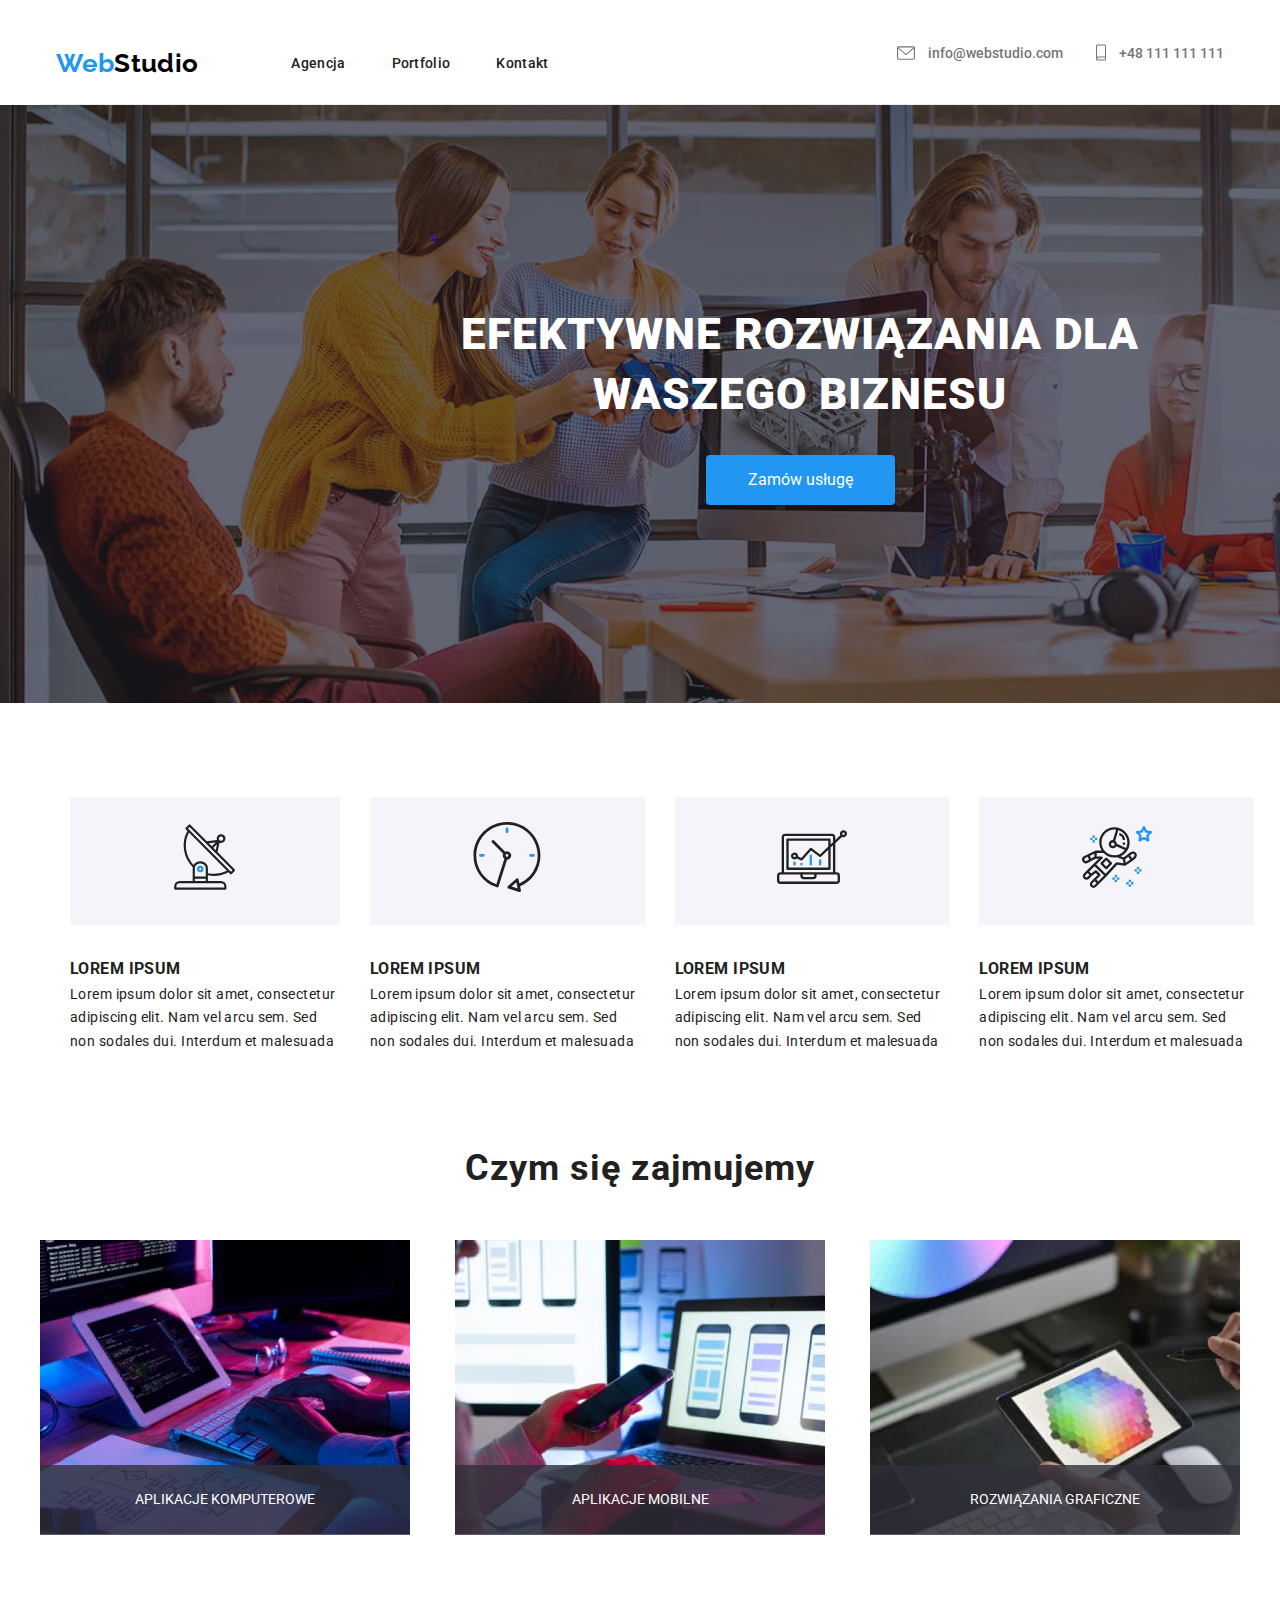
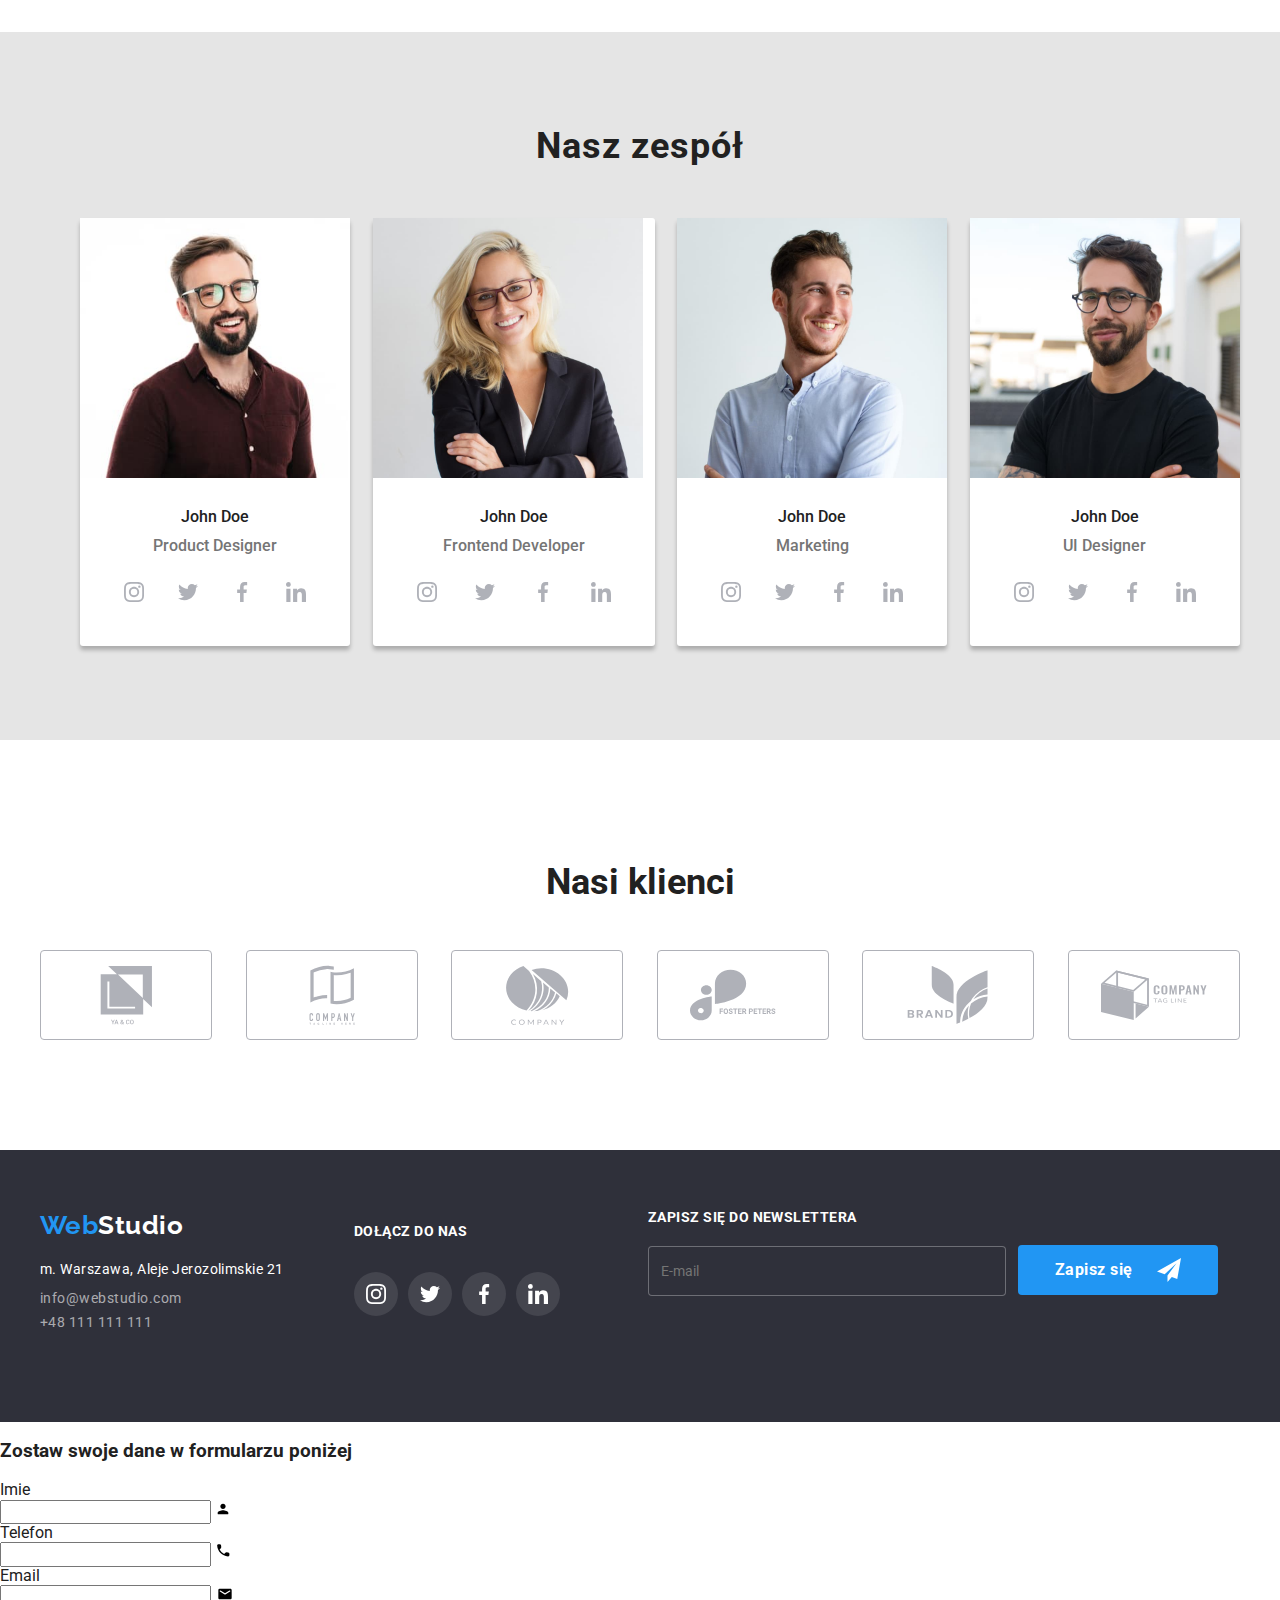
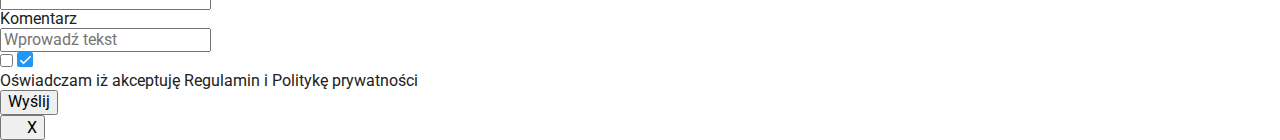
==== commit 474af62b: "WebStudio_rev1" ====
--- a/index.html
+++ b/index.html
@@ -21,42 +21,37 @@
 </head>
 
 <body>
-    <header class="header" >
-            <div class="container">
-            <!-- <div > -->
+    <header >
+            <div class="container ">
+            <div class="header">
             <nav class="header__nav-main-logo-container">
-                <!-- <div class="navigation"> -->
     <a class=" header__nav-main-logo-container--header link" href="index.html"><span class="header__nav-main-logo-container--span">Web</span>Studio</a>
     <a class="header__nav-item header__nav-item--first-item active link " href="#">Agencja</a>
     <a class="header__nav-item header__nav-item--second-item link " href="portfolio.html">Portfolio</a>
     <a class="header__nav-item  header__nav-item--third-item link " href="kontakt.html">Kontakt</a>
                 
             </nav>
-            <ul >
-                <li >    
-                    <div class="header__nav-contact-container--item">
+            <ul class="header__nav-contact-container">
+                <li>    
+                    <div >
                 <a class="header__nav-contact-container--mail link" href="mailto:info@webstudio.com">
-                    <svg  width="24" height="18" class=" nav_contact-container--item header__nav-contact-container--icon-mail">
+                    <svg  width="24" height="18" class=" header__nav-contact-container--icon-mail">
                     <use  href="./images/icons.svg#icon-envelope"></use>
                 </svg>info@webstudio.com</a>
-                    </div>
-                </li>
-                <li>
-                    <div>
-                <a class="link" href="tel:+48111111111">
-                    <svg  width="16" height="23" class="header_nav-contact-container--icon-tel">
+                </li>
+                <li>
+                <a class="header__nav-contact-container--tel link" href="tel:+48111111111">
+                    <svg class="header__nav-contact-container--icon-tel" width="16" height="23" >
                     <use href="./images/icons.svg#icon-smartphone"></use>
                     </svg>+48 111 111 111</a>
                     </div>
                 </li>
             </ul>
-            </div>
         </div>
     </header>
     <main>
         <!-- HERO -->           
         <section class="section order-container ">
-            <!-- <div class="order-container order-container__bcg"> -->
                 <h1 class="order-container__description">EFEKTYWNE ROZWIĄZANIA DLA WASZEGO BIZNESU</h1>
                 <button data-modal-open class="order-container__btn" type="button">Zamów usługę</button>
           </div>
@@ -395,49 +390,50 @@
     
    
     <footer class="footer">
-        <div class="container footer-container"> 
-            <div class="footer-container__bcg-dark">
+        <div class="container footer_container "> 
             <div class="footer__info">
-                <div class="footer__info-main">
-                    <a class="footer__info-main--logo link" href="index.html"><span class="footer__info-main--logo-span">Web</span>Studio</a>
+                <!-- <div class="footer__info-main"> -->
+                    <a class="footer__info--logo link" href="index.html"><span class="footer__info--logo-span">Web</span>Studio</a>
+                    <!-- </div> -->
+                    <!-- <div class="footer__info-main"> -->
                     <address>
-                        <ul class="footer__info-main--items">
-                            <li class=" footer__info-main--localization localization">m. Warszawa, Aleje Jerozolimskie 21</li>
-                            <li><a class="footer__info-main--mail link" href="mailto:info@webstudio.com">info@webstudio.com</a></li>
-                            <li><a class="footer__info-main--tel link" href="tel:+48111111111">+48 111 111 111</a></li>
+                        <ul class="footer__info--items">
+                            <li class=" footer__info--localization localization">m. Warszawa, Aleje Jerozolimskie 21</li>
+                            <li><a class="footer__info--mail link" href="mailto:info@webstudio.com">info@webstudio.com</a></li>
+                            <li><a class="footer__info--tel link" href="tel:+48111111111">+48 111 111 111</a></li>
                         </ul>
                     </address>
                 </div>
             
         <div class="footer__join-us">
             <p class="footer__join-us--description">dołącz do nas</p>
-        <ul class="join-us__social-media--icons">
-            <li >
-                <a class="join-us__social-media--insta" href="https://www.instagram.com/">
-                    <svg class="sm-icons-insta" width="20" height="20">
+        <ul class="footer__join-us--social-media-icons" >
+            <li class="footer__join-us--social-media-icons">
+                <a class="footer__join-us--social-media-icons-insta"  href="https://www.instagram.com/">
+                    <svg width="20" height="20">
                         <use href="./images/icons.svg#icon-instagram">
                         </use>
                     </svg>
                   </a>
             </li>
-            <li >
-                <a class="join-us__social-media--twitt" href="https://twitter.com/?lang=pl">
-                    <svg class="sm-icons-twitt" width="20" height="20">
+            <li class="footer__join-us--social-media-icons">
+                <a class="footer__join-us--social-media-icons-twitt" href="https://twitter.com/?lang=pl">
+                    <svg  width="20" height="20">
                         <use href="./images/icons.svg#icon-twitter">
                         </use>
                     </svg>
                 </a>
             </li>
-            <li >
-                <a class="join-us__social-media--fb" href="https://www.facebook.com/">
+            <li class="footer__join-us--social-media-icons" >
+                <a class="footer__join-us--social-media-icons-fb" href="https://www.facebook.com/">
                     <svg class="sm-icons-fb" width="20" height="20">
                         <use href="./images/icons.svg#icon-facebook">
                         </use>
                     </svg>
                     </a>
                 </li>
-            <li >
-                <a class="join-us__social-media--li" href="https://www.linkedin.com/">
+            <li class="footer__join-us--social-media-icons" >
+                <a class="footer__join-us--social-media-icons-li" href="https://www.linkedin.com/">
                     <svg class="sm-icons-li" width="20" height="20">
                         <use href="./images/icons.svg#icon-linkedin">
                         </use>
@@ -446,19 +442,21 @@
             </li>
         </ul>
         </div>
-        </div>
-        </div>
-
-        <form class="footer-form">
-            <label class="footer-form__description" for="email">zapisz się do newslettera
-                <input class="footer-form__input" type="email" name="email" id="email" placeholder="E-mail">
+        
+        
+
+        <form class="footer__form">
+            <label class="footer__form--description" for="email">zapisz się do newslettera
+                <input class="footer__form--input" type="email" name="email" id="email" placeholder="E-mail">
             </label>
-            <bottom class="footer-form__input--send-btn send-btn-newsletter" type="submit">Zapisz się 
-                <svg class="footer-form__input--send-icon" width="24" height="24">
+            <bottom class="footer__form--input-send-btn send-btn-newsletter" type="submit">Zapisz się 
+                <svg class="footer__form--input-send-icon" width="24" height="24">
                     <use href="./images/icons.svg#icon-iconsend"></use>
                 </svg>
             </bottom>
                 </form>
+            </div>
+        </div>
     </footer>
 </div>
 </div>
--- a/css/style.css
+++ b/css/style.css
@@ -113,6 +113,8 @@
   outline: none;
 }
 
+
+
 .header__nav-main-logo--span {
   font-family: var(--second-font-style);
   font-weight: var(--logo-font-weight);
@@ -831,7 +833,7 @@
  
   }
   
-  .footer-form__description{
+  .footer__form--description{
   box-sizing: border-box;   
   text-transform: uppercase;
   margin-right: 12px;
--- a/css/main.min.css
+++ b/css/main.min.css
@@ -44,90 +44,14 @@
   --btn-cursor: pointer;
 }
 
-.header {
-  vertical-align: bottom;
-  border-bottom: 1px solid rgb(236, 236, 236);
-  margin-top: 0;
-}
-.header__nav-main-logo-container {
-  display: -webkit-box;
-  display: -ms-flexbox;
-  display: flex;
-  letter-spacing: 0.02em;
-  margin-top: 24px;
-  margin-bottom: 25px;
-  -webkit-box-align: center;
-      -ms-flex-align: center;
-          align-items: center;
-}
-.header__nav-main-logo-container--header {
-  color: rgb(0, 0, 0);
-  padding-right: 93px;
-  margin-top: 24px;
-  outline: none;
+.footer__info--logo-span, .footer__info--logo, .header__nav-main-logo-container--span, .header__nav-main-logo-container--header {
   font-family: var(--second-font-style);
   font-weight: var(--logo-font-weight);
   font-size: var(--logo-font-size);
   line-height: var(--logo-line-height);
 }
-.header__nav-main-logo-container--span {
-  color: rgb(33, 150, 243);
-  margin-top: 24px;
-  margin-bottom: 25px;
-  font-family: var(--second-font-style);
-  font-weight: var(--logo-font-weight);
-  font-size: var(--logo-font-size);
-  line-height: var(--logo-line-height);
-}
-.header__nav-item {
-  display: -webkit-box;
-  display: -ms-flexbox;
-  display: flex;
-  font-weight: var(--nav-font-weight);
-  font-size: var(--nav-font-size);
-  line-height: var(--nav-line-height);
-  color: var(--nav-color);
-  outline: none;
-  padding-top: 32px;
-}
-.header__nav-item--first-item {
-  padding-right: 46px;
-  position: relative;
-}
-.header__nav-item--second-item {
-  padding-right: 46px;
-  position: relative;
-}
-.header__nav-item--third-item {
-  padding-right: 345px;
-  position: relative;
-}
-.header__nav-contact-container {
-  display: -webkit-box;
-  display: -ms-flexbox;
-  display: flex;
-  letter-spacing: 2%;
-  padding-left: 0px;
-  -webkit-box-pack: center;
-      -ms-flex-pack: center;
-          justify-content: center;
-  margin-top: 0px;
-  margin-bottom: 0px;
-  padding-top: 0px;
-  -webkit-box-align: center;
-      -ms-flex-align: center;
-          align-items: center;
-}
-.header__nav-contact-container--item {
-  display: -webkit-box;
-  display: -ms-flexbox;
-  display: flex;
-  -webkit-box-align: center;
-      -ms-flex-align: center;
-          align-items: center;
-  -webkit-box-pack: center;
-      -ms-flex-pack: center;
-          justify-content: center;
+
+.header__nav-contact-container--tel, .header__nav-contact-container--mail, .header {
   -webkit-transition-property: fill, color, border;
   transition-property: fill, color, border;
   -webkit-transition-duration: default;
@@ -138,6 +62,128 @@
           transform: 250ms cubic-bezier(0.4, 0, 0.2, 1);
 }
 
+.header__nav-contact-container--tel, .header__nav-contact-container--mail {
+  font-weight: var(--nav-font-weight);
+  font-size: var(--nav-font-size);
+  line-height: var(--nav-line-height);
+  color: var(--nav-color-email-tel);
+  padding-top: 33px;
+  padding-bottom: 31px;
+  display: -webkit-box;
+  display: -ms-flexbox;
+  display: flex;
+  outline: none;
+  -webkit-box-align: center;
+      -ms-flex-align: center;
+          align-items: center;
+  -webkit-box-pack: center;
+      -ms-flex-pack: center;
+          justify-content: center;
+}
+
+.footer__info--tel:hover, .footer__info--mail:hover, .footer__info--logo:hover, .header__nav-contact-container--icon-tel:hover, .header__nav-contact-container--tel:hover, .header__nav-contact-container--icon-mail:hover, .header__nav-contact-container--mail:hover, .header__nav-contact-container:hover, .header__nav-item:hover, .header__nav-main-logo-container--header:hover {
+  outline: none;
+  color: #2196f3;
+  fill: #2196f3;
+}
+
+.footer__info--tel:focus, .footer__info--mail:focus, .footer__info--logo:focus, .header__nav-contact-container--icon-tel:focus, .header__nav-contact-container--tel:focus, .header__nav-contact-container--icon-mail:focus, .header__nav-contact-container--mail:focus, .header__nav-contact-container:focus, .header__nav-item:focus, .header__nav-main-logo-container--header:focus {
+  color: #2196f3;
+  fill: #2196f3;
+  outline: none;
+}
+
+.header {
+  display: -webkit-box;
+  display: -ms-flexbox;
+  display: flex;
+  vertical-align: bottom;
+  border-bottom: 1px solid rgb(236, 236, 236);
+  margin-top: 0;
+  -webkit-box-align: center;
+      -ms-flex-align: center;
+          align-items: center;
+  -webkit-box-pack: center;
+      -ms-flex-pack: center;
+          justify-content: center;
+}
+.header__nav-main-logo-container {
+  display: -webkit-box;
+  display: -ms-flexbox;
+  display: flex;
+  letter-spacing: 0.02em;
+  margin-top: 24px;
+  margin-bottom: 25px;
+  -webkit-box-align: center;
+      -ms-flex-align: center;
+          align-items: center;
+}
+.header__nav-main-logo-container--header {
+  color: rgb(0, 0, 0);
+  padding-right: 93px;
+  margin-top: 24px;
+  outline: none;
+}
+.header__nav-main-logo-container--span {
+  color: rgb(33, 150, 243);
+  margin-top: 24px;
+  margin-bottom: 25px;
+}
+.header__nav-item {
+  font-weight: var(--nav-font-weight);
+  font-size: var(--nav-font-size);
+  line-height: var(--nav-line-height);
+  color: var(--nav-color);
+  outline: none;
+  padding-top: 24px;
+}
+.header__nav-item--first-item {
+  padding-right: 46px;
+  position: relative;
+}
+.header__nav-item--second-item {
+  padding-right: 46px;
+  position: relative;
+}
+.header__nav-item--third-item {
+  padding-right: 345px;
+  position: relative;
+}
+.header__nav-contact-container {
+  display: -webkit-box;
+  display: -ms-flexbox;
+  display: flex;
+  letter-spacing: 2%;
+  padding-left: 0px;
+  -webkit-box-pack: center;
+      -ms-flex-pack: center;
+          justify-content: center;
+  margin-top: 0px;
+  margin-bottom: 0px;
+  padding-top: 0px;
+  -webkit-box-align: center;
+      -ms-flex-align: center;
+          align-items: center;
+}
+.header__nav-contact-container--icon-mail {
+  margin: 0px 10px 0px 0px;
+  -webkit-box-align: center;
+      -ms-flex-align: center;
+          align-items: center;
+  -webkit-box-pack: center;
+      -ms-flex-pack: center;
+          justify-content: center;
+  fill: #757575;
+  -webkit-transition: 250ms cubic-bezier(0.4, 0, 0.2, 1);
+  transition: 250ms cubic-bezier(0.4, 0, 0.2, 1);
+}
+.header__nav-contact-container--icon-tel {
+  margin-left: 30px;
+  margin-right: 10px;
+  fill: #757575;
+  -webkit-transition: 250ms cubic-bezier(0.4, 0, 0.2, 1);
+  transition: 250ms cubic-bezier(0.4, 0, 0.2, 1);
+}
 .order-container {
   width: 1600px;
   margin: auto;
@@ -346,6 +392,7 @@
   display: flex;
   width: 44px;
   height: 44px;
+  padding: 0;
   border-radius: 50%;
   margin-bottom: 30px;
   -webkit-box-align: center;
@@ -354,10 +401,10 @@
   -webkit-box-pack: center;
       -ms-flex-pack: center;
           justify-content: center;
-  padding: 0;
   list-style-type: none;
   -webkit-transition: 250ms cubic-bezier(0.4, 0, 0.2, 1);
   transition: 250ms cubic-bezier(0.4, 0, 0.2, 1);
+  fill: rgb(175, 177, 184);
 }
 .team-container__social-media--icons:hover {
   background-color: #2196F3;
@@ -438,14 +485,7 @@
   fill: #2196F3;
 }
 
-.footer {
-  display: -webkit-box;
-  display: -ms-flexbox;
-  display: flex;
-  background-color: var(--footer-bcg-color);
-}
-
-.footer-container {
+.footer_container {
   display: -webkit-box;
   display: -ms-flexbox;
   display: flex;
@@ -454,33 +494,20 @@
   padding-top: 60px;
   padding-bottom: 60px;
 }
-.footer-container__bcg-dark {
-  width: 100%;
-  background: var(--order-container-bcg-color);
-}
-
-.footer__info-main {
-  display: -webkit-box;
-  display: -ms-flexbox;
-  display: flex;
-  position: relative;
-}
-.footer__info-main--logo {
-  font-family: var(--second-font-style);
-  font-weight: var(--logo-font-weight);
-  font-size: var(--logo-font-size);
-  line-height: var(--logo-line-height);
+
+.footer {
+  display: -webkit-box;
+  display: -ms-flexbox;
+  display: flex;
+  background-color: var(--footer-bcg-color);
+}
+.footer__info--logo {
   color: rgb(255, 255, 255);
-  outline: none;
-}
-.footer__info-main--logo-span {
-  font-family: var(--second-font-style);
-  font-weight: var(--logo-font-weight);
-  font-size: var(--logo-font-size);
-  line-height: var(--logo-line-height);
+}
+.footer__info--logo-span {
   color: rgb(33, 150, 243);
 }
-.footer__info-main--items {
+.footer__info--items {
   font-style: normal;
   font-size: var(--footer-font-size);
   line-height: 1.71;
@@ -488,24 +515,298 @@
   margin-bottom: 0px;
   padding-left: 0;
 }
-.footer__info-main--localization {
+.footer__info--localization {
+  display: -webkit-box;
+  display: -ms-flexbox;
+  display: flex;
   font-size: var(--footer-font-size);
   line-height: var(--footer-line-height);
   color: #ffffff;
   padding-bottom: 9px;
 }
-.footer__info-main--mail {
+.footer__info--mail {
   font-size: var(--footer-font-size);
   line-height: var(--footer-line-height);
   color: var(--footer-email-tel-color);
   padding-bottom: 9px;
   outline: none;
 }
-.footer__info-main--tel {
+.footer__info--tel {
   font-size: var(--footer-font-size);
   line-height: var(--footer-line-height);
   color: var(--footer-email-tel-color);
   outline: none;
+}
+.footer__join-us {
+  display: block;
+  margin-left: 70px;
+}
+.footer__join-us--description {
+  text-transform: uppercase;
+  font-family: "Roboto", sans-serif;
+  font-style: bold;
+  font-weight: 700;
+  font-size: 14px;
+  line-height: 1.14;
+  color: #ffffff;
+  letter-spacing: 3%;
+}
+.footer__join-us--social-media-icons {
+  display: -webkit-box;
+  display: -ms-flexbox;
+  display: flex;
+  margin-top: 16px;
+  -webkit-box-pack: justify;
+      -ms-flex-pack: justify;
+          justify-content: space-between;
+  padding: 0;
+}
+.footer__join-us--social-media-icons-insta, .footer__join-us--social-media-icons-twitt, .footer__join-us--social-media-icons-fb, .footer__join-us--social-media-icons-li {
+  width: 44px;
+  height: 44px;
+  border-radius: 50%;
+  margin-bottom: 30px;
+  -webkit-box-align: center;
+      -ms-flex-align: center;
+          align-items: center;
+  -webkit-box-pack: center;
+      -ms-flex-pack: center;
+          justify-content: center;
+  padding: 12px;
+  margin-right: 10px;
+  fill: #ffffff;
+  background-color: rgba(255, 255, 255, 0.1);
+  -webkit-transition: 250ms cubic-bezier(0.4, 0, 0.2, 1);
+  transition: 250ms cubic-bezier(0.4, 0, 0.2, 1);
+}
+.footer__join-us--social-media-icons-insta:hover, .footer__join-us--social-media-icons-twitt:hover, .footer__join-us--social-media-icons-fb:hover, .footer__join-us--social-media-icons-li:hover {
+  background-color: #2196F3;
+  fill: #ffffff;
+  cursor: pointer;
+  outline: none;
+}
+.footer__join-us--social-media-icons-insta:focus, .footer__join-us--social-media-icons-twitt:focus, .footer__join-us--social-media-icons-fb:focus, .footer__join-us--social-media-icons-li:focus {
+  border-radius: 50%;
+  background-color: #2196F3;
+  fill: #ffffff;
+  cursor: pointer;
+  outline: none;
+}
+.footer__form {
+  position: relative;
+  left: 0px;
+  top: 0px;
+  -webkit-box-sizing: border-box;
+          box-sizing: border-box;
+  -webkit-box-align: Left;
+      -ms-flex-align: Left;
+          align-items: Left;
+  vertical-align: Top;
+  letter-spacing: 3%;
+  color: #FFFFFF;
+  background-color: #2F303A;
+  display: -webkit-box;
+  display: -ms-flexbox;
+  display: flex;
+  width: 570px;
+  height: 86px;
+  margin-left: 78px;
+}
+.footer__form--description {
+  -webkit-box-sizing: border-box;
+          box-sizing: border-box;
+  text-transform: uppercase;
+  margin-right: 12px;
+  height: 86px;
+  font-weight: 700;
+  font-size: 14px;
+  line-height: 1.14;
+}
+.footer__form--input {
+  display: -webkit-box;
+  display: -ms-flexbox;
+  display: flex;
+  margin-top: 20px;
+  width: 358px;
+  height: 50px;
+  border: 1px solid rgba(255, 255, 255, 0.3);
+  background-color: #2F303A;
+  border-radius: 4px;
+  padding-left: 12px;
+  outline: none;
+  color: rgba(255, 255, 255, 0.6);
+}
+.footer__form--input-send-btn {
+  display: -webkit-box;
+  display: -ms-flexbox;
+  display: flex;
+  background-color: rgb(33, 150, 243);
+  border-radius: 4px;
+  width: 200px;
+  height: 50px;
+  margin-top: 35px;
+  font-family: "Roboto", sans-serif;
+  font-style: bold;
+  font-weight: 700;
+  font-size: 16px;
+  line-height: 1.875;
+  color: #ffffff;
+  letter-spacing: 6%;
+  text-align: center;
+  -webkit-box-align: center;
+      -ms-flex-align: center;
+          align-items: center;
+  -webkit-box-pack: center;
+      -ms-flex-pack: center;
+          justify-content: center;
+  cursor: pointer;
+}
+.footer__form--input-send-icon {
+  fill: #FFFFFF;
+  margin-left: 24px;
+}
+
+.filter-btn__container {
+  display: -webkit-box;
+  display: -ms-flexbox;
+  display: flex;
+  padding: 0;
+  -webkit-box-align: center;
+      -ms-flex-align: center;
+          align-items: center;
+  margin-top: 0;
+  margin-bottom: 50px;
+  -webkit-box-pack: center;
+      -ms-flex-pack: center;
+          justify-content: center;
+}
+.filter-btn__filter-btn {
+  cursor: var(--btn-cursor);
+  border: none;
+  border-radius: 4px;
+  padding: 6px 22px 6px 22px;
+  margin-right: 8px;
+  -webkit-transition-property: fill, color, border;
+  transition-property: fill, color, border;
+  -webkit-transition-duration: default;
+          transition-duration: default;
+  -webkit-transition-timing-function: default;
+          transition-timing-function: default;
+  -webkit-transition: 250ms cubic-bezier(0.4, 0, 0.2, 1);
+  transition: 250ms cubic-bezier(0.4, 0, 0.2, 1);
+}
+
+.products-container {
+  display: -webkit-box;
+  display: -ms-flexbox;
+  display: flex;
+  -ms-flex-wrap: wrap;
+      flex-wrap: wrap;
+  -webkit-box-orient: horizontal;
+  -webkit-box-direction: normal;
+      -ms-flex-direction: row;
+          flex-direction: row;
+  margin-left: 0;
+  cursor: pointer;
+}
+.products-container__product-grid {
+  position: relative;
+}
+.products-container__product {
+  position: relative;
+  display: grid;
+  grid-template-columns: repeat(3, 370px);
+  grid-template-rows: repeat(3, 404px);
+  grid-column-gap: 30px;
+  grid-row-gap: 30px;
+  -webkit-box-orient: horizontal;
+  -webkit-box-direction: normal;
+      -ms-flex-direction: row;
+          flex-direction: row;
+  margin: 0;
+  padding: 0;
+  -ms-flex-pack: distribute;
+      justify-content: space-around;
+}
+.products-container__product--content {
+  margin: 0;
+  padding: 0;
+}
+.products-container__product--content:hover {
+  -webkit-box-shadow: 1px 4px 6px 0px rgba(0, 0, 0, 0.16);
+          box-shadow: 1px 4px 6px 0px rgba(0, 0, 0, 0.16);
+}
+.products-container__product--presentation {
+  margin: 0;
+  padding: 0;
+}
+.products-container__product--presentation:hover {
+  -webkit-box-shadow: 1px 4px 6px 0px rgba(0, 0, 0, 0.16);
+          box-shadow: 1px 4px 6px 0px rgba(0, 0, 0, 0.16);
+}
+.products-container__product--slide {
+  position: relative;
+  overflow: hidden;
+  width: 370px;
+  height: 294px;
+  margin-left: auto;
+  margin-right: auto;
+}
+.products-container__product--slide:hover > .products-container__product--slide-effect {
+  -webkit-transform: translateY(-100%);
+          transform: translateY(-100%);
+  -webkit-box-shadow: 1px 4px 6px 0px rgba(0, 0, 0, 0.16);
+          box-shadow: 1px 4px 6px 0px rgba(0, 0, 0, 0.16);
+}
+.products-container__product--presentation-img {
+  vertical-align: bottom;
+}
+.products-container__product--slide-effect {
+  position: absolute;
+  margin-left: auto;
+  margin-right: auto;
+  width: 100%;
+  height: 110%;
+  padding: 49px 45px 49px 24px;
+  background-color: rgba(33, 150, 243, 0.9);
+  color: #ffffff;
+  -webkit-transform: translateY(100%);
+          transform: translateY(100%);
+  -webkit-transition: -webkit-transform 250ms cubic-bezier(0.4, 0, 0.2, 1);
+  transition: -webkit-transform 250ms cubic-bezier(0.4, 0, 0.2, 1);
+  transition: transform 250ms cubic-bezier(0.4, 0, 0.2, 1);
+  transition: transform 250ms cubic-bezier(0.4, 0, 0.2, 1), -webkit-transform 250ms cubic-bezier(0.4, 0, 0.2, 1);
+  font-size: 18px;
+  line-height: 1.55;
+  letter-spacing: 3%;
+  text-align: left;
+}
+.products-container__product--description {
+  display: block;
+  /* position: relative; */
+  top: 300px;
+  width: 100%;
+  -webkit-box-pack: start;
+      -ms-flex-pack: start;
+          justify-content: start;
+  line-height: 2;
+  margin-bottom: 4px;
+  justify-content: start;
+  border-top: none;
+  padding-left: 24px;
+  padding-top: 20px;
+  margin-bottom: 0;
+  border: 1px solid rgb(238, 238, 238);
+}
+.products-container__product--description-span {
+  display: block;
+  padding-bottom: 20px;
+  -webkit-box-pack: start;
+      -ms-flex-pack: start;
+          justify-content: start;
+  color: var(--span-img-description-color);
+  padding-top: 4px;
+  line-height: 2;
 }
 
 body {
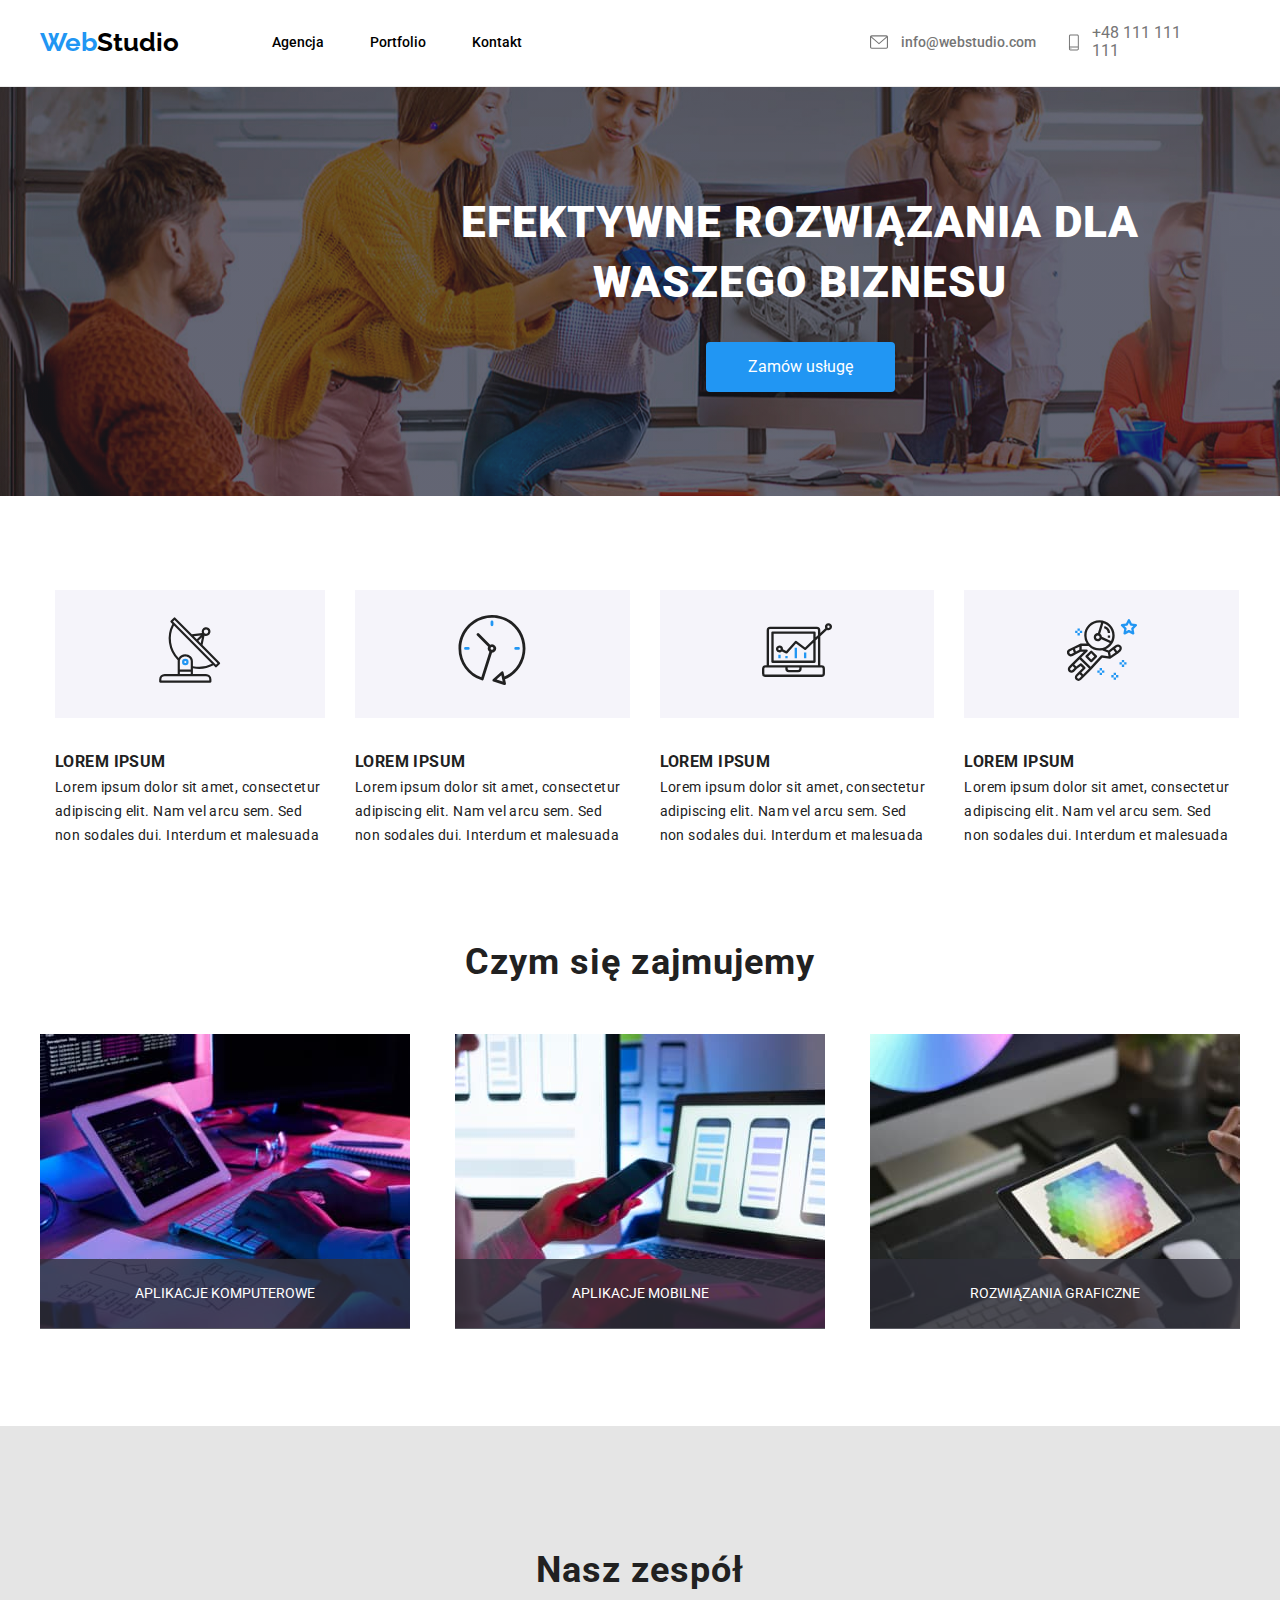
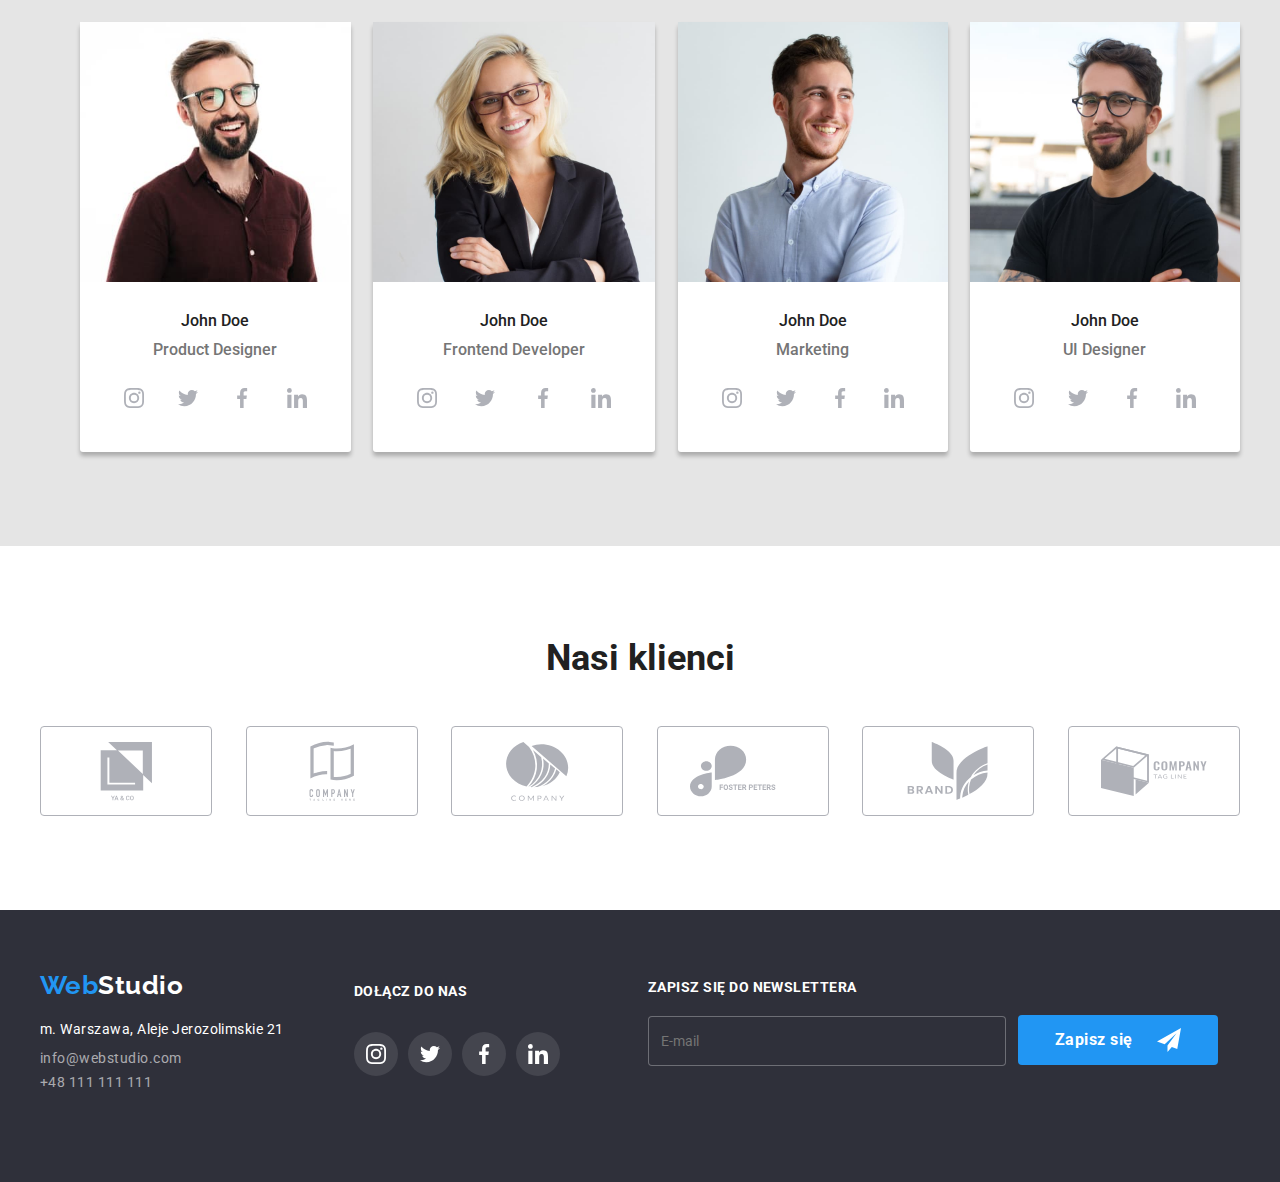
==== commit 1641f9c8: "WebStudio-hw-07" ====
--- a/index.html
+++ b/index.html
@@ -21,32 +21,35 @@
 </head>
 
 <body>
-    <header >
-            <div class="container ">
-            <div class="header">
-            <nav class="header__nav-main-logo-container">
-    <a class=" header__nav-main-logo-container--header link" href="index.html"><span class="header__nav-main-logo-container--span">Web</span>Studio</a>
-    <a class="header__nav-item header__nav-item--first-item active link " href="#">Agencja</a>
-    <a class="header__nav-item header__nav-item--second-item link " href="portfolio.html">Portfolio</a>
-    <a class="header__nav-item  header__nav-item--third-item link " href="kontakt.html">Kontakt</a>
-                
+    <header class="header-border">
+            <div class="container container--header ">
+            <nav class="nav-main">
+    <a class="nav-main__logo"   href="index.html"><span class="nav-main__logo--blue">Web</span>Studio</a>
+    <ul class="nav-main__links">
+        <li><a class="nav-main__links-item nav-main__links-item--underline" href="#">Agencja</a></li>
+        <li><a class="nav-main__links-item " href="portfolio.html">Portfolio</a></li>
+        <li><a class="nav-main__links-item " href="kontakt.html">Kontakt</a>
+        </li>
+    </ul>                
             </nav>
-            <ul class="header__nav-contact-container">
-                <li>    
-                    <div >
-                <a class="header__nav-contact-container--mail link" href="mailto:info@webstudio.com">
-                    <svg  width="24" height="18" class=" header__nav-contact-container--icon-mail">
-                    <use  href="./images/icons.svg#icon-envelope"></use>
-                </svg>info@webstudio.com</a>
-                </li>
-                <li>
-                <a class="header__nav-contact-container--tel link" href="tel:+48111111111">
-                    <svg class="header__nav-contact-container--icon-tel" width="16" height="23" >
-                    <use href="./images/icons.svg#icon-smartphone"></use>
-                    </svg>+48 111 111 111</a>
-                    </div>
-                </li>
-            </ul>
+            <div class="contacts-links" >
+    <ul class="contacts-links__container">
+<li class="contacts-links__list" >                
+    <a class="contacts-links__item" href="mailto:info@webstudio.com">
+    <svg  width="24" height="18" class="contacts-links__icon">
+    <use  href="./images/icons.svg#icon-envelope"></use>
+</svg>info@webstudio.com</a>
+</li>
+
+<li>                
+    <a class="contacts-links__item" href="tel:+48111111111">
+    <svg class="contacts-links__icon" width="16" height="23" >
+    <use href="./images/icons.svg#icon-smartphone"></use>
+    </svg>+48 111 111 111</a>
+    </ul>
+</li>
+
+        </div>
         </div>
     </header>
     <main>
@@ -59,7 +62,6 @@
     </div>
         <!-- opisy -->
         <div class="container">
-        <div class="description-container">
                         <ul class="description-container" >
                 <li>
                     <div class="description-container__icons">  
@@ -119,7 +121,7 @@
                 </li>
             </ul>
         </div>
-        </div>
+
              <!-- czym się zajmujemy -->           
         <section class="section what-we-do">
             <div class="container what-we-do__container">
@@ -153,7 +155,7 @@
                     <div class="team-container__social-media">
                        <li class="team-container__social-media--icons">
                           <a href="https://www.instagram.com/">
-                            <svg class="team-container__social-media--icons-insta" width="20" height="20">
+                            <svg class="team-container__social-media--icons-all" width="20" height="20">
                                 <use href="./images/icons.svg#icon-instagram">
                                 </use>
                             </svg>
@@ -161,15 +163,15 @@
                         </li>
                         <li class="team-container__social-media--icons">
                         <a href="https://twitter.com/?lang=pl">
-                            <svg class="team-container__social-media--twitt" width="20" height="20">
+                            <svg class="team-container__social-media--icons-all" width="20" height="20">
                                 <use href="./images/icons.svg#icon-twitter">
                                 </use>
                             </svg>
                         </a>
                     </li>
-                    <li class="team-container__social-media--icons">
+                    <li class="team-container__social-media--icons" >
                             <a href="https://www.facebook.com/">
-                            <svg class="team-container__social-media--fb" width="20" height="20">
+                            <svg class="team-container__social-media--icons-all" width="20" height="20">
                                 <use href="./images/icons.svg#icon-facebook">
                                 </use>
                             </svg>
@@ -177,7 +179,7 @@
                     </li>
                     <li class="team-container__social-media--icons">
                             <a href="https://www.linkedin.com/">
-                            <svg class="team-container__social-media--li" width="20" height="20">
+                            <svg class="team-container__social-media--icons-all" width="20" height="20">
                                 <use href="./images/icons.svg#icon-linkedin">
                                 </use>
                             </svg>
@@ -195,7 +197,7 @@
                         <div class="team-container__social-media">
                             <li class="team-container__social-media--icons">
                                <a href="https://www.instagram.com/">
-                                 <svg class="team-container__social-media--insta" width="20" height="20">
+                                 <svg class="team-container__social-media--icons-all" width="20" height="20">
                                      <use href="./images/icons.svg#icon-instagram">
                                      </use>
                                  </svg>
@@ -203,15 +205,15 @@
                              </li>
                              <li class="team-container__social-media--icons">
                              <a href="https://twitter.com/?lang=pl">
-                                 <svg class="team-container__social-media--twitt" width="20" height="20">
+                                 <svg class="team-container__social-media--icons-all" width="20" height="20">
                                      <use href="./images/icons.svg#icon-twitter">
                                      </use>
                                  </svg>
                              </a>
                          </li>
-                         <li class="team-container__social-media--icons">
+                         <li class="team-container__social-media--icons" >
                                  <a href="https://www.facebook.com/">
-                                 <svg class="team-container__social-media--fb" width="20" height="20">
+                                 <svg class="team-container__social-media--icons-all" width="20" height="20">
                                      <use href="./images/icons.svg#icon-facebook">
                                      </use>
                                  </svg>
@@ -219,7 +221,7 @@
                          </li>
                          <li class="team-container__social-media--icons">
                                  <a href="https://www.linkedin.com/">
-                                 <svg class="team-container__social-media--li" width="20" height="20">
+                                 <svg class="team-container__social-media--icons-all" width="20" height="20">
                                      <use href="./images/icons.svg#icon-linkedin">
                                      </use>
                                  </svg>
@@ -236,7 +238,7 @@
                         <div class="team-container__social-media">
                             <li class="team-container__social-media--icons">
                                <a href="https://www.instagram.com/">
-                                 <svg class="sm-icons-insta" width="20" height="20">
+                                 <svg class="team-container__social-media--icons-all" width="20" height="20">
                                      <use href="./images/icons.svg#icon-instagram">
                                      </use>
                                  </svg>
@@ -244,15 +246,15 @@
                              </li>
                              <li class="team-container__social-media--icons">
                              <a href="https://twitter.com/?lang=pl">
-                                 <svg class="sm-icons-twitt" width="20" height="20">
+                                 <svg class="team-container__social-media--icons-all" width="20" height="20">
                                      <use href="./images/icons.svg#icon-twitter">
                                      </use>
                                  </svg>
                              </a>
                          </li>
-                         <li class="team-container__social-media--icons">
+                         <li class="team-container__social-media--icons" >
                                  <a href="https://www.facebook.com/">
-                                 <svg class="sm-icons-fb" width="20" height="20">
+                                 <svg class="team-container__social-media--icons-all" width="20" height="20">
                                      <use href="./images/icons.svg#icon-facebook">
                                      </use>
                                  </svg>
@@ -260,7 +262,7 @@
                          </li>
                          <li class="team-container__social-media--icons">
                                  <a href="https://www.linkedin.com/">
-                                 <svg class="sm-icons-li" width="20" height="20">
+                                 <svg class="team-container__social-media--icons-all" width="20" height="20">
                                      <use href="./images/icons.svg#icon-linkedin">
                                      </use>
                                  </svg>
@@ -278,7 +280,7 @@
                         <div class="team-container__social-media">
                             <li class="team-container__social-media--icons">
                                <a href="https://www.instagram.com/">
-                                 <svg class="sm-icons-insta" width="20" height="20">
+                                 <svg class="team-container__social-media--icons-all" width="20" height="20">
                                      <use href="./images/icons.svg#icon-instagram">
                                      </use>
                                  </svg>
@@ -286,15 +288,15 @@
                              </li>
                              <li class="team-container__social-media--icons">
                              <a href="https://twitter.com/?lang=pl">
-                                 <svg class="sm-icons-twitt" width="20" height="20">
+                                 <svg class="team-container__social-media--icons-all" width="20" height="20">
                                      <use href="./images/icons.svg#icon-twitter">
                                      </use>
                                  </svg>
                              </a>
                          </li>
-                         <li class="team-container__social-media--icons">
+                         <li class="team-container__social-media--icons" >
                                  <a href="https://www.facebook.com/">
-                                 <svg class="sm-icons-fb" width="20" height="20">
+                                 <svg class="team-container__social-media--icons-all" width="20" height="20">
                                      <use href="./images/icons.svg#icon-facebook">
                                      </use>
                                  </svg>
@@ -302,7 +304,7 @@
                          </li>
                          <li class="team-container__social-media--icons">
                                  <a href="https://www.linkedin.com/">
-                                 <svg class="sm-icons-li" width="20" height="20">
+                                 <svg class="team-container__social-media--icons-all" width="20" height="20">
                                      <use href="./images/icons.svg#icon-linkedin">
                                      </use>
                                  </svg>
@@ -321,8 +323,8 @@
             <ul class="client__container ">
                 <li> 
                 <div class="client__icons-container">
-                    <a href="">
-                <svg class="client__icons" width="106" height="60">
+                    <a class="client__icons" href="">
+                <svg class="client__icon-all" width="106" height="60">
                 <use href="./images/icons.svg#icon-yaco">
               </use>
              </svg>
@@ -331,8 +333,8 @@
             </li>
             <li>
                     <div class="client__icons-container">
-                        <a href="">
-                    <svg class="client__icons" width="106" height="60">
+                        <a class="client__icons" href="">
+                    <svg class="client__icons-all" width="106" height="60">
                         <use href="./images/icons.svg#icon-group-11">
                         </use>
                     </svg>
@@ -409,7 +411,7 @@
             <p class="footer__join-us--description">dołącz do nas</p>
         <ul class="footer__join-us--social-media-icons" >
             <li class="footer__join-us--social-media-icons">
-                <a class="footer__join-us--social-media-icons-insta"  href="https://www.instagram.com/">
+                <a class="footer__join-us--social-media-icons-all"  href="https://www.instagram.com/">
                     <svg width="20" height="20">
                         <use href="./images/icons.svg#icon-instagram">
                         </use>
@@ -417,7 +419,7 @@
                   </a>
             </li>
             <li class="footer__join-us--social-media-icons">
-                <a class="footer__join-us--social-media-icons-twitt" href="https://twitter.com/?lang=pl">
+                <a class="footer__join-us--social-media-icons-all" href="https://twitter.com/?lang=pl">
                     <svg  width="20" height="20">
                         <use href="./images/icons.svg#icon-twitter">
                         </use>
@@ -425,7 +427,7 @@
                 </a>
             </li>
             <li class="footer__join-us--social-media-icons" >
-                <a class="footer__join-us--social-media-icons-fb" href="https://www.facebook.com/">
+                <a class="footer__join-us--social-media-icons-all" href="https://www.facebook.com/">
                     <svg class="sm-icons-fb" width="20" height="20">
                         <use href="./images/icons.svg#icon-facebook">
                         </use>
@@ -433,7 +435,7 @@
                     </a>
                 </li>
             <li class="footer__join-us--social-media-icons" >
-                <a class="footer__join-us--social-media-icons-li" href="https://www.linkedin.com/">
+                <a class="footer__join-us--social-media-icons-all" href="https://www.linkedin.com/">
                     <svg class="sm-icons-li" width="20" height="20">
                         <use href="./images/icons.svg#icon-linkedin">
                         </use>
@@ -449,7 +451,7 @@
             <label class="footer__form--description" for="email">zapisz się do newslettera
                 <input class="footer__form--input" type="email" name="email" id="email" placeholder="E-mail">
             </label>
-            <bottom class="footer__form--input-send-btn send-btn-newsletter" type="submit">Zapisz się 
+            <bottom class="footer__form--input-send-btn" type="submit">Zapisz się 
                 <svg class="footer__form--input-send-icon" width="24" height="24">
                     <use href="./images/icons.svg#icon-iconsend"></use>
                 </svg>
@@ -461,53 +463,56 @@
 </div>
 </div>
 
+
+
 <div class="overlay is-hidden" data-modal>       
     <div class="modal" >  
         <form class="form-modal">
-<h3 class="form-modal-name"> Zostaw swoje dane w formularzu poniżej</h3>
-
-<label for="customer_name"> Imie </label>
-<div class="form-inputs">
-    <input type="name"  name="name" id="customer_name" />
-    <svg class="form-icon-person" width="16" height="16"> 
+<h3 class="form-modal__name"> Zostaw swoje dane w formularzu poniżej</h3>
+
+<label for="customer_name"> Imie 
+<div >
+    <input class="form-modal__form-inputs" type="name"  name="name" id="customer_name" />
+    <svg class="form-modal__form-icon" width="16" height="16"> 
         <use  href="./images/icons.svg#icon-person-black-18dp-1"> </use>
     </svg>
 </div>
-
+</label>
 
 <label for="customer_tel">
     Telefon 
-    <div class="form-inputs">
-    <input type="telephone"  name="phone" id="customer_tel" />
-    <svg class="form-icon-phone" width="17" height="17"> 
+    <div >
+    <input class="form-modal__form-inputs" type="telephone"  name="phone" id="customer_tel" />
+    <svg class="form-modal__form-icon" width="17" height="17"> 
         <use href="./images/icons.svg#icon-phone-black-18dp-1"> </use>
     </svg>
 </div>
 </label>
 <label for="customer_mail">
     Email 
-    <div class="form-inputs">
-    <input type="mail"  name="mail" id="customer_mail" />
-    <svg class="form-icon-mail" width="20" height="16"> 
+    <div >
+    <input class="form-modal__form-inputs" type="mail"  name="mail" id="customer_mail" />
+    <svg class="form-modal__form-icon" width="20" height="16"> 
         <use href="./images/icons.svg#icon-email-black-18dp-1"> </use>
     </svg>
 </div>
 </label>
 <label for="customer_comment">
     Komentarz 
-    <div class="form-inputs-comment">
-    <input  type="text"  name="comment" placeholder="Wprowadź tekst" id="customer_comment" />
+    <div >
+    <input class="form-modal__form-inputs-comments" type="text"  name="comment" placeholder="Wprowadź tekst" id="customer_comment" />
 </div>
 </label>
-<label for="button_send">
-<div class="chbx-form">
-    <div class="chbx-priv-accept">
-        <input type="checkbox" id="button_send"></input> 
+
+<label for="accept">    Oświadczam iż akceptuję  <span class="modal-span"> Regulamin </span> i <span class="modal-span"> Politykę prywatności</span>
+<div class="chbx-form"> 
+    <div class="chbx-form__priv-accept">
+        <input type="chbx-form__checkbox" id="accept"></input> 
     <svg width="16" height="15">   
         <use href="./images/icons.svg#icon-icon-check"></use>
     </svg>
     </div>
-    Oświadczam iż akceptuję  <span class="modal-span"> Regulamin </span> i <span class="modal-span"> Politykę prywatności</span>
+
 </div>
 </label>
 
--- a/css/style.css
+++ b/css/style.css
@@ -145,7 +145,7 @@
   left:2px;
 }
 .active::before{
-  content:"";
+content:"";
 position: absolute;
 }
 .active:after{
--- a/css/main.min.css
+++ b/css/main.min.css
@@ -44,148 +44,169 @@
   --btn-cursor: pointer;
 }
 
-.footer__info--logo-span, .footer__info--logo, .header__nav-main-logo-container--span, .header__nav-main-logo-container--header {
+.footer__info--logo-span, .footer__info--logo, .nav-main__logo--blue, .nav-main__logo {
   font-family: var(--second-font-style);
   font-weight: var(--logo-font-weight);
   font-size: var(--logo-font-size);
   line-height: var(--logo-line-height);
 }
 
-.header__nav-contact-container--tel, .header__nav-contact-container--mail, .header {
-  -webkit-transition-property: fill, color, border;
-  transition-property: fill, color, border;
-  -webkit-transition-duration: default;
-          transition-duration: default;
-  -webkit-transition-timing-function: default;
-          transition-timing-function: default;
-  -webkit-transform: 250ms cubic-bezier(0.4, 0, 0.2, 1);
-          transform: 250ms cubic-bezier(0.4, 0, 0.2, 1);
-}
-
-.header__nav-contact-container--tel, .header__nav-contact-container--mail {
+.contacts-links__list, .nav-main__links {
   font-weight: var(--nav-font-weight);
   font-size: var(--nav-font-size);
   line-height: var(--nav-line-height);
   color: var(--nav-color-email-tel);
-  padding-top: 33px;
-  padding-bottom: 31px;
-  display: -webkit-box;
-  display: -ms-flexbox;
-  display: flex;
-  outline: none;
-  -webkit-box-align: center;
-      -ms-flex-align: center;
-          align-items: center;
-  -webkit-box-pack: center;
-      -ms-flex-pack: center;
-          justify-content: center;
-}
-
-.footer__info--tel:hover, .footer__info--mail:hover, .footer__info--logo:hover, .header__nav-contact-container--icon-tel:hover, .header__nav-contact-container--tel:hover, .header__nav-contact-container--icon-mail:hover, .header__nav-contact-container--mail:hover, .header__nav-contact-container:hover, .header__nav-item:hover, .header__nav-main-logo-container--header:hover {
+  display: -webkit-box;
+  display: -ms-flexbox;
+  display: flex;
+  outline: none;
+  -webkit-box-align: center;
+      -ms-flex-align: center;
+          align-items: center;
+  -webkit-box-pack: center;
+      -ms-flex-pack: center;
+          justify-content: center;
+}
+
+.footer__info--tel:hover, .footer__info--mail:hover, .footer__info--logo:hover, .contacts-links__icon:hover, .contacts-links__item:hover, .nav-main__links-item:hover, .nav-main__logo:hover {
   outline: none;
   color: #2196f3;
   fill: #2196f3;
 }
 
-.footer__info--tel:focus, .footer__info--mail:focus, .footer__info--logo:focus, .header__nav-contact-container--icon-tel:focus, .header__nav-contact-container--tel:focus, .header__nav-contact-container--icon-mail:focus, .header__nav-contact-container--mail:focus, .header__nav-contact-container:focus, .header__nav-item:focus, .header__nav-main-logo-container--header:focus {
+.footer__info--tel:focus, .footer__info--mail:focus, .footer__info--logo:focus, .contacts-links__icon:focus, .contacts-links__item:focus, .nav-main__links-item:focus, .nav-main__logo:focus {
   color: #2196f3;
   fill: #2196f3;
   outline: none;
 }
 
-.header {
-  display: -webkit-box;
-  display: -ms-flexbox;
-  display: flex;
+.header-border {
   vertical-align: bottom;
   border-bottom: 1px solid rgb(236, 236, 236);
   margin-top: 0;
-  -webkit-box-align: center;
-      -ms-flex-align: center;
-          align-items: center;
-  -webkit-box-pack: center;
-      -ms-flex-pack: center;
-          justify-content: center;
-}
-.header__nav-main-logo-container {
-  display: -webkit-box;
-  display: -ms-flexbox;
-  display: flex;
-  letter-spacing: 0.02em;
-  margin-top: 24px;
-  margin-bottom: 25px;
-  -webkit-box-align: center;
-      -ms-flex-align: center;
-          align-items: center;
-}
-.header__nav-main-logo-container--header {
+}
+
+.container-header {
+  vertical-align: bottom;
+  border-bottom: 1px solid rgb(236, 236, 236);
+  -webkit-box-align: center;
+      -ms-flex-align: center;
+          align-items: center;
+  -webkit-box-pack: center;
+      -ms-flex-pack: center;
+          justify-content: center;
+}
+
+.nav-main {
+  display: -webkit-box;
+  display: -ms-flexbox;
+  display: flex;
+  -webkit-box-align: center;
+      -ms-flex-align: center;
+          align-items: center;
+  -webkit-box-pack: center;
+      -ms-flex-pack: center;
+          justify-content: center;
+}
+.nav-main__logo {
+  outline: none;
   color: rgb(0, 0, 0);
-  padding-right: 93px;
-  margin-top: 24px;
-  outline: none;
-}
-.header__nav-main-logo-container--span {
+}
+.nav-main__logo--blue {
   color: rgb(33, 150, 243);
-  margin-top: 24px;
-  margin-bottom: 25px;
-}
-.header__nav-item {
-  font-weight: var(--nav-font-weight);
-  font-size: var(--nav-font-size);
-  line-height: var(--nav-line-height);
-  color: var(--nav-color);
-  outline: none;
-  padding-top: 24px;
-}
-.header__nav-item--first-item {
-  padding-right: 46px;
-  position: relative;
-}
-.header__nav-item--second-item {
-  padding-right: 46px;
-  position: relative;
-}
-.header__nav-item--third-item {
-  padding-right: 345px;
-  position: relative;
-}
-.header__nav-contact-container {
-  display: -webkit-box;
-  display: -ms-flexbox;
-  display: flex;
-  letter-spacing: 2%;
-  padding-left: 0px;
-  -webkit-box-pack: center;
-      -ms-flex-pack: center;
-          justify-content: center;
+}
+.nav-main__links {
+  display: -webkit-box;
+  display: -ms-flexbox;
+  display: flex;
+  gap: 46px;
+  padding: 0;
   margin-top: 0px;
   margin-bottom: 0px;
-  padding-top: 0px;
-  -webkit-box-align: center;
-      -ms-flex-align: center;
-          align-items: center;
-}
-.header__nav-contact-container--icon-mail {
-  margin: 0px 10px 0px 0px;
-  -webkit-box-align: center;
-      -ms-flex-align: center;
-          align-items: center;
-  -webkit-box-pack: center;
-      -ms-flex-pack: center;
-          justify-content: center;
-  fill: #757575;
-  -webkit-transition: 250ms cubic-bezier(0.4, 0, 0.2, 1);
-  transition: 250ms cubic-bezier(0.4, 0, 0.2, 1);
-}
-.header__nav-contact-container--icon-tel {
-  margin-left: 30px;
+  margin-left: 93px;
+  margin-right: 345px;
+}
+.nav-main__links-item {
+  display: -webkit-box;
+  display: -ms-flexbox;
+  display: flex;
+  color: rgb(0, 0, 0);
+}
+.nav-main--underline::before {
+  content: "";
+  position: absolute;
+}
+.nav-main--underline::after {
+  content: "";
+  position: absolute;
+  border-bottom: 4px solid #2196F3;
+  width: 53px;
+  height: 4px;
+  border-radius: 2px;
+  top: 45px;
+  left: 2px;
+}
+
+.contacts-links {
+  display: -webkit-box;
+  display: -ms-flexbox;
+  display: flex;
+  padding: 0;
+  margin: 0;
+}
+.contacts-links__container {
+  display: -webkit-box;
+  display: -ms-flexbox;
+  display: flex;
+  padding: 0;
+  margin: 0;
+}
+.contacts-links__list {
+  display: -webkit-box;
+  display: -ms-flexbox;
+  display: flex;
+  gap: 46px;
+  padding: 0;
+  margin-top: 0px;
+  margin-bottom: 0px;
+}
+.contacts-links__item {
+  display: -webkit-box;
+  display: -ms-flexbox;
+  display: flex;
+  -webkit-box-align: center;
+      -ms-flex-align: center;
+          align-items: center;
+  -webkit-box-pack: center;
+      -ms-flex-pack: center;
+          justify-content: center;
+  color: var(--nav-color-email-tel);
+  margin-right: 30px;
+}
+.contacts-links__icon {
+  display: -webkit-box;
+  display: -ms-flexbox;
+  display: flex;
+  -webkit-box-align: center;
+      -ms-flex-align: center;
+          align-items: center;
+  -webkit-box-pack: center;
+      -ms-flex-pack: center;
+          justify-content: center;
+  fill: var(--nav-color-email-tel);
   margin-right: 10px;
-  fill: #757575;
-  -webkit-transition: 250ms cubic-bezier(0.4, 0, 0.2, 1);
-  transition: 250ms cubic-bezier(0.4, 0, 0.2, 1);
-}
+}
+.contacts-links__item:hover .contacts-links__icon {
+  fill: #2196F3;
+}
+.contacts-links__item:focus .contacts-links__icon {
+  fill: #2196F3;
+}
+
 .order-container {
   width: 1600px;
+  -webkit-box-sizing: border-box;
+          box-sizing: border-box;
   margin: auto;
   background-image: -webkit-gradient(linear, left top, left bottom, from(rgba(47, 48, 58, 0.4)), to(rgba(47, 48, 58, 0.4))), url("../images/bcg.jpg");
   background-image: linear-gradient(rgba(47, 48, 58, 0.4), rgba(47, 48, 58, 0.4)), url("../images/bcg.jpg");
@@ -193,43 +214,44 @@
   background-repeat: no-repeat;
   background-position: center;
   letter-spacing: 0.06em;
-  -webkit-box-align: center;
-      -ms-flex-align: center;
-          align-items: center;
+  margin-bottom: 94px;
   padding-right: 200px;
   padding-left: 200px;
+  -webkit-box-align: center;
+      -ms-flex-align: center;
+          align-items: center;
   text-align: center;
-  margin-bottom: 94px;
-  -webkit-box-sizing: border-box;
-          box-sizing: border-box;
 }
 .order-container__description {
   font-weight: var(--order-decription-font-weight);
   font-size: var(--order-decription-font-size);
   line-height: var(--order-decription-line-height);
+  color: var(--order-decription-color);
   text-transform: uppercase;
-  color: var(--order-decription-color);
   margin-top: 0px;
   margin-bottom: 0px;
   padding: 106px 200px 30px 200px;
 }
 .order-container__btn {
-  font-weight: var(--order-btn-color);
-  line-height: var(--order-btn-line-height);
-  background: var(--order-btn-bcg-color);
-  border: none;
   -webkit-box-shadow: 0px 4px 4px rgba(0, 0, 0, 0.15);
           box-shadow: 0px 4px 4px rgba(0, 0, 0, 0.15);
   -webkit-box-pack: left;
       -ms-flex-pack: left;
           justify-content: left;
-  -webkit-box-align: center;
-      -ms-flex-align: center;
-          align-items: center;
+  margin-bottom: 104px;
   padding: 10px 42px;
-  margin-bottom: 104px;
+}
+
+.order-container__btn {
+  font-weight: var(--order-btn-color);
+  line-height: var(--order-btn-line-height);
+  background: var(--order-btn-bcg-color);
+  color: var(--order-btn-color);
   border-radius: 4px;
-  color: var(--order-btn-color);
+  -webkit-box-align: center;
+      -ms-flex-align: center;
+          align-items: center;
+  border: none;
   cursor: pointer;
   outline: none;
 }
@@ -252,6 +274,7 @@
           column-gap: 30px;
   margin-left: 15px;
   margin-right: 15px;
+  margin-bottom: 94px;
 }
 .description-container__icons {
   background-color: #F5F4FA;
@@ -272,7 +295,6 @@
   -webkit-box-pack: justify;
       -ms-flex-pack: justify;
           justify-content: space-between;
-  margin-bottom: 0;
 }
 .what-we-do__description {
   font-weight: var(--h2-font-weight);
@@ -293,7 +315,7 @@
   display: -ms-flexbox;
   display: flex;
   margin-top: 0;
-  margin-bottom: 0;
+  margin-bottom: 94px;
   padding: 0;
   -webkit-box-pack: justify;
       -ms-flex-pack: justify;
@@ -324,24 +346,23 @@
 .team-container {
   background-color: rgb(229, 229, 229);
   width: 100%;
-}
-.team-container__bcg-light {
+  padding-top: 94px;
+  padding-bottom: 94px;
+}
+.team-container__description {
   background-color: rgb(229, 229, 229);
-}
-.team-container__description {
   font-weight: var(--h2-font-weight);
   font-size: var(--h2-font-size);
   line-height: var(--h2-line-height);
   letter-spacing: 0.03em;
   text-align: center;
-  margin-top: 0px;
-  margin-bottom: 50px;
   padding-bottom: 0;
 }
 .team-container__image {
   display: -webkit-box;
   display: -ms-flexbox;
   display: flex;
+  width: 100%;
   -webkit-box-pack: justify;
       -ms-flex-pack: justify;
           justify-content: space-between;
@@ -354,6 +375,7 @@
   -webkit-box-shadow: 0px 4px 4px 0px rgba(0, 0, 0, 0.25);
           box-shadow: 0px 4px 4px 0px rgba(0, 0, 0, 0.25);
   border-radius: 3px;
+  padding-bottom: 32px;
 }
 .team-container__figcaption {
   font-weight: var(--figcaption-font-weight);
@@ -384,7 +406,7 @@
   -webkit-box-pack: justify;
       -ms-flex-pack: justify;
           justify-content: space-between;
-  fill: rgb(175, 177, 184);
+  border-radius: 50%;
 }
 .team-container__social-media--icons {
   display: -webkit-box;
@@ -392,9 +414,8 @@
   display: flex;
   width: 44px;
   height: 44px;
-  padding: 0;
-  border-radius: 50%;
-  margin-bottom: 30px;
+}
+.team-container__social-media--icons-all {
   -webkit-box-align: center;
       -ms-flex-align: center;
           align-items: center;
@@ -405,19 +426,18 @@
   -webkit-transition: 250ms cubic-bezier(0.4, 0, 0.2, 1);
   transition: 250ms cubic-bezier(0.4, 0, 0.2, 1);
   fill: rgb(175, 177, 184);
-}
-.team-container__social-media--icons:hover {
+  width: 44px;
+  height: 44px;
+  padding: 12px;
+}
+
+.team-container__social-media--icons a :hover {
   background-color: #2196F3;
   fill: #ffffff;
-  cursor: pointer;
-  outline: none;
-}
-.team-container__social-media--icons:focus {
-  border-radius: 50%;
+}
+.team-container__social-media--icons a :focus .team-container__social-media--icons-all {
   background-color: #2196F3;
   fill: #ffffff;
-  cursor: pointer;
-  outline: none;
 }
 
 .client__description {
@@ -429,12 +449,14 @@
   text-align: center;
   vertical-align: top;
   letter-spacing: 3%;
+  margin-top: 94px;
 }
 .client__container {
   display: -webkit-box;
   display: -ms-flexbox;
   display: flex;
   margin-top: 50px;
+  margin-bottom: 94px;
   gap: 30px;
   -webkit-box-align: center;
       -ms-flex-align: center;
@@ -561,7 +583,7 @@
           justify-content: space-between;
   padding: 0;
 }
-.footer__join-us--social-media-icons-insta, .footer__join-us--social-media-icons-twitt, .footer__join-us--social-media-icons-fb, .footer__join-us--social-media-icons-li {
+.footer__join-us--social-media-icons-all {
   width: 44px;
   height: 44px;
   border-radius: 50%;
@@ -579,13 +601,13 @@
   -webkit-transition: 250ms cubic-bezier(0.4, 0, 0.2, 1);
   transition: 250ms cubic-bezier(0.4, 0, 0.2, 1);
 }
-.footer__join-us--social-media-icons-insta:hover, .footer__join-us--social-media-icons-twitt:hover, .footer__join-us--social-media-icons-fb:hover, .footer__join-us--social-media-icons-li:hover {
+.footer__join-us--social-media-icons-all:hover {
   background-color: #2196F3;
   fill: #ffffff;
   cursor: pointer;
   outline: none;
 }
-.footer__join-us--social-media-icons-insta:focus, .footer__join-us--social-media-icons-twitt:focus, .footer__join-us--social-media-icons-fb:focus, .footer__join-us--social-media-icons-li:focus {
+.footer__join-us--social-media-icons-all:focus {
   border-radius: 50%;
   background-color: #2196F3;
   fill: #ffffff;
@@ -644,7 +666,7 @@
   border-radius: 4px;
   width: 200px;
   height: 50px;
-  margin-top: 35px;
+  margin-top: 45px;
   font-family: "Roboto", sans-serif;
   font-style: bold;
   font-weight: 700;
@@ -674,7 +696,7 @@
   -webkit-box-align: center;
       -ms-flex-align: center;
           align-items: center;
-  margin-top: 0;
+  margin-top: 94px;
   margin-bottom: 50px;
   -webkit-box-pack: center;
       -ms-flex-pack: center;
@@ -695,6 +717,19 @@
   -webkit-transition: 250ms cubic-bezier(0.4, 0, 0.2, 1);
   transition: 250ms cubic-bezier(0.4, 0, 0.2, 1);
 }
+.filter-btn__filter-btn:hover {
+  background-color: var(--hover-color);
+  color: var(--filter-btn-click-color);
+  -webkit-box-shadow: 0px 2px 2px 0px rgba(0, 0, 0, 0.12);
+          box-shadow: 0px 2px 2px 0px rgba(0, 0, 0, 0.12);
+  outline: none;
+}
+.filter-btn__filter-btn:focus {
+  color: var(--focus-color);
+  -webkit-box-shadow: 0px 2px 2px 0px rgba(0, 0, 0, 0.12);
+          box-shadow: 0px 2px 2px 0px rgba(0, 0, 0, 0.12);
+  outline: none;
+}
 
 .products-container {
   display: -webkit-box;
@@ -708,9 +743,7 @@
           flex-direction: row;
   margin-left: 0;
   cursor: pointer;
-}
-.products-container__product-grid {
-  position: relative;
+  margin-bottom: 94px;
 }
 .products-container__product {
   position: relative;
@@ -747,8 +780,8 @@
 .products-container__product--slide {
   position: relative;
   overflow: hidden;
-  width: 370px;
-  height: 294px;
+  width: 100%;
+  height: 100%;
   margin-left: auto;
   margin-right: auto;
 }
@@ -783,7 +816,6 @@
 }
 .products-container__product--description {
   display: block;
-  /* position: relative; */
   top: 300px;
   width: 100%;
   -webkit-box-pack: start;
@@ -809,6 +841,355 @@
   line-height: 2;
 }
 
+.form-modal {
+  color: #757575;
+  margin: 0;
+  position: absolute;
+  top: 40px;
+  width: 100%;
+  padding: 0px 40px 0 40px;
+}
+.form-modal__name {
+  color: rgb(33, 33, 33);
+  font-size: 20px;
+  text-align: center;
+  -ms-flex-line-pack: center;
+      align-content: center;
+  -webkit-box-pack: center;
+      -ms-flex-pack: center;
+          justify-content: center;
+  -webkit-box-align: center;
+      -ms-flex-align: center;
+          align-items: center;
+  margin-bottom: 12px;
+  margin-top: 0px;
+  letter-spacing: 3%;
+}
+.form-modal__customer-info {
+  display: block;
+  -webkit-box-sizing: border-box;
+          box-sizing: border-box;
+  margin-top: 10px;
+  font-size: 12px;
+  line-height: 1.16;
+  position: relative;
+}
+.form-modal__form-inputs {
+  position: relative;
+  -webkit-box-sizing: border-box;
+          box-sizing: border-box;
+  display: block;
+  outline: none;
+  border: none;
+  width: 100%;
+  border: 1px solid rgba(33, 33, 33, 0.2);
+  border-radius: 4px;
+  padding: 14px 40px 15px 42px;
+  outline: none;
+  font-size: 14px;
+  -webkit-transition-property: fill, color, border;
+  transition-property: fill, color, border;
+  -webkit-transition-duration: default;
+          transition-duration: default;
+  -webkit-transition-timing-function: default;
+          transition-timing-function: default;
+  -webkit-transition: 250ms cubic-bezier(0.4, 0, 0.2, 1);
+  transition: 250ms cubic-bezier(0.4, 0, 0.2, 1);
+}
+.form-modal__form-icon {
+  position: absolute;
+  top: 27px;
+  left: 15px;
+}
+.form-modal__form-inputs-comments {
+  position: relative;
+  -webkit-box-sizing: border-box;
+          box-sizing: border-box;
+  display: block;
+  border: none;
+  height: 120px;
+  width: 100%;
+  font-size: 16px;
+  padding: 12px 16px;
+  margin: 0;
+  color: #212121;
+  border: 1px solid rgba(33, 33, 33, 0.2);
+  border-radius: 4px;
+  outline: none;
+  -webkit-transition-property: fill, color, border;
+  transition-property: fill, color, border;
+  -webkit-transition-duration: default;
+          transition-duration: default;
+  -webkit-transition-timing-function: default;
+          transition-timing-function: default;
+  -webkit-transition: 250ms cubic-bezier(0.4, 0, 0.2, 1);
+  transition: 250ms cubic-bezier(0.4, 0, 0.2, 1);
+  overflow-wrap: break-word;
+  outline: none;
+}
+.form-modal__form-inputs-comments:hover {
+  border: 1px solid #2196F3;
+}
+.form-modal__form-inputs-comments:focus {
+  border: 1px solid #2196F3;
+}
+
+.form-modal__form-inputs:hover {
+  fill: #2196F3;
+  border: 1px solid #2196F3;
+}
+.form-modal__form-inputs:hover .form-modal__form-icon {
+  fill: #2196F3;
+  border: 1px solid #2196F3;
+}
+.form-modal__form-inputs:hover:focus {
+  fill: #2196F3;
+  border: 1px solid #2196F3;
+}
+.form-modal__form-inputs:hover:focus .form-modal__form-icon {
+  fill: #2196F3;
+  border: 1px solid #2196F3;
+}
+
+.modal {
+  position: relative;
+  width: 528px;
+  height: 581px;
+  border-radius: 4px;
+  -webkit-box-shadow: rgba(0, 0, 0, 0.2);
+          box-shadow: rgba(0, 0, 0, 0.2);
+  background-color: #ffffff;
+  -webkit-box-align: center;
+      -ms-flex-align: center;
+          align-items: center;
+  -ms-flex-line-pack: center;
+      align-content: center;
+  -webkit-box-pack: center;
+      -ms-flex-pack: center;
+          justify-content: center;
+  z-index: 1;
+  visibility: visible;
+  display: -webkit-box;
+  display: -ms-flexbox;
+  display: flex;
+  padding: 12px 40px 20px 40px;
+  margin: 0;
+}
+
+@-webkit-keyframes scale {
+  0% {
+    -webkit-transform: scale(0);
+            transform: scale(0);
+  }
+  50% {
+    -webkit-transform: scale(0.75);
+            transform: scale(0.75);
+  }
+  100% {
+    -webkit-transform: scale(1);
+            transform: scale(1);
+  }
+}
+
+@keyframes scale {
+  0% {
+    -webkit-transform: scale(0);
+            transform: scale(0);
+  }
+  50% {
+    -webkit-transform: scale(0.75);
+            transform: scale(0.75);
+  }
+  100% {
+    -webkit-transform: scale(1);
+            transform: scale(1);
+  }
+}
+.overlay {
+  background-color: rgba(0, 0, 0, 0.25);
+  position: fixed;
+  width: 100%;
+  height: 100%;
+  top: 0;
+  left: 0;
+  display: -webkit-box;
+  display: -ms-flexbox;
+  display: flex;
+  -webkit-box-pack: center;
+      -ms-flex-pack: center;
+          justify-content: center;
+  -webkit-box-align: center;
+      -ms-flex-align: center;
+          align-items: center;
+  -webkit-animation: scale;
+          animation: scale;
+  -webkit-transition-property: visibility, opacity, background-color, -webkit-transform;
+  transition-property: visibility, opacity, background-color, -webkit-transform;
+  transition-property: visibility, opacity, transform, background-color;
+  transition-property: visibility, opacity, transform, background-color, -webkit-transform;
+  -webkit-transition-duration: 1500ms;
+          transition-duration: 1500ms;
+}
+
+.is-hidden {
+  pointer-events: none;
+  visibility: hidden;
+  opacity: 0;
+}
+
+.close-btn {
+  position: absolute;
+  -webkit-box-align: start;
+      -ms-flex-align: start;
+          align-items: flex-start;
+  top: 8px;
+  right: 8px;
+  width: 30px;
+  height: 30px;
+  border-radius: 50%;
+  border: 1px solid rgba(0, 0, 0, 0.1);
+  cursor: pointer;
+}
+
+.close-x {
+  display: -webkit-box;
+  display: -ms-flexbox;
+  display: flex;
+  -webkit-box-pack: center;
+      -ms-flex-pack: center;
+          justify-content: center;
+  -webkit-box-align: center;
+      -ms-flex-align: center;
+          align-items: center;
+  position: absolute;
+  top: 6px;
+  right: 9px;
+}
+
+label {
+  display: block;
+  -webkit-box-sizing: border-box;
+          box-sizing: border-box;
+  margin-top: 10px;
+  font-size: 12px;
+  line-height: 1.16;
+  position: relative;
+}
+
+.submit-btn {
+  display: block;
+  width: 200px;
+  height: 50px;
+  padding: 10px 76px;
+  margin-top: 40px;
+  margin-left: 124px;
+  font-family: "Roboto", sans-serif;
+  font-style: bold;
+  font-weight: 700;
+  font-size: 16px;
+  line-height: 1.875;
+  color: #757575;
+  -webkit-box-align: center;
+      -ms-flex-align: center;
+          align-items: center;
+  -webkit-box-pack: center;
+      -ms-flex-pack: center;
+          justify-content: center;
+  background-color: rgb(33, 150, 243);
+  -webkit-box-shadow: 0px 4px 4px 0px rgba(0, 0, 0, 0.15);
+          box-shadow: 0px 4px 4px 0px rgba(0, 0, 0, 0.15);
+  font-family: var(--main-font-style);
+  color: #FFFFFF;
+  outline: none;
+  border: none;
+  border-radius: 4px;
+  align-items: center;
+  -ms-flex-line-pack: center;
+      align-content: center;
+  cursor: pointer;
+}
+
+.modal-span {
+  color: #2196F3;
+  text-decoration: underline;
+  margin-left: 3px;
+  margin-right: 3px;
+}
+
+.chbx-form {
+  display: -webkit-box;
+  display: -ms-flexbox;
+  display: flex;
+  -webkit-box-align: center;
+      -ms-flex-align: center;
+          align-items: center;
+  margin-top: 20px;
+}
+.chbx-form__priv-accept {
+  display: -webkit-box;
+  display: -ms-flexbox;
+  display: flex;
+  position: relative;
+  -webkit-box-align: center;
+      -ms-flex-align: center;
+          align-items: center;
+  padding: 0;
+  width: 16px;
+  height: 15px;
+  margin-right: 7px;
+  margin-left: 14px;
+}
+.chbx-form__checkbox {
+  background-color: #FFFFFF;
+  margin: 0;
+  -webkit-appearance: none;
+     -moz-appearance: none;
+          appearance: none;
+  border: 2px solid #212121;
+  border-radius: 2px;
+  width: 16px;
+  height: 15px;
+}
+
+.chbx-priv-accept {
+  display: -webkit-box;
+  display: -ms-flexbox;
+  display: flex;
+  position: relative;
+  -webkit-box-align: center;
+      -ms-flex-align: center;
+          align-items: center;
+  padding: 0;
+  width: 16px;
+  height: 15px;
+  margin-right: 7px;
+  margin-left: 14px;
+}
+
+.chbx-priv-accept input[type=checkbox] {
+  background-color: #FFFFFF;
+  margin: 0;
+  -webkit-appearance: none;
+     -moz-appearance: none;
+          appearance: none;
+  border: 2px solid #212121;
+  border-radius: 2px;
+  width: 16px;
+  height: 15px;
+}
+
+.chbx-priv-accept svg {
+  position: absolute;
+  left: 0px;
+  opacity: 0;
+}
+
+.chbx-priv-accept input[type=checkbox]:checked + svg {
+  opacity: 1;
+  -webkit-transition: opacity 250ms cubic-bezier(0.4, 0, 0.2, 1);
+  transition: opacity 250ms cubic-bezier(0.4, 0, 0.2, 1);
+}
+
 body {
   font-family: var(--main-font-style);
   color: var(--main-font-color);
@@ -832,8 +1213,17 @@
   width: 1200px;
   margin: 0px auto;
 }
-
-.section {
+.container--header {
+  display: -webkit-box;
+  display: -ms-flexbox;
+  display: flex;
+  -webkit-box-align: center;
+      -ms-flex-align: center;
+          align-items: center;
+  margin-top: 24px;
+  margin-bottom: 25px;
+}
+.container .section {
   padding-top: 94px;
   padding-bottom: 94px;
 }/*# sourceMappingURL=main.min.css.map */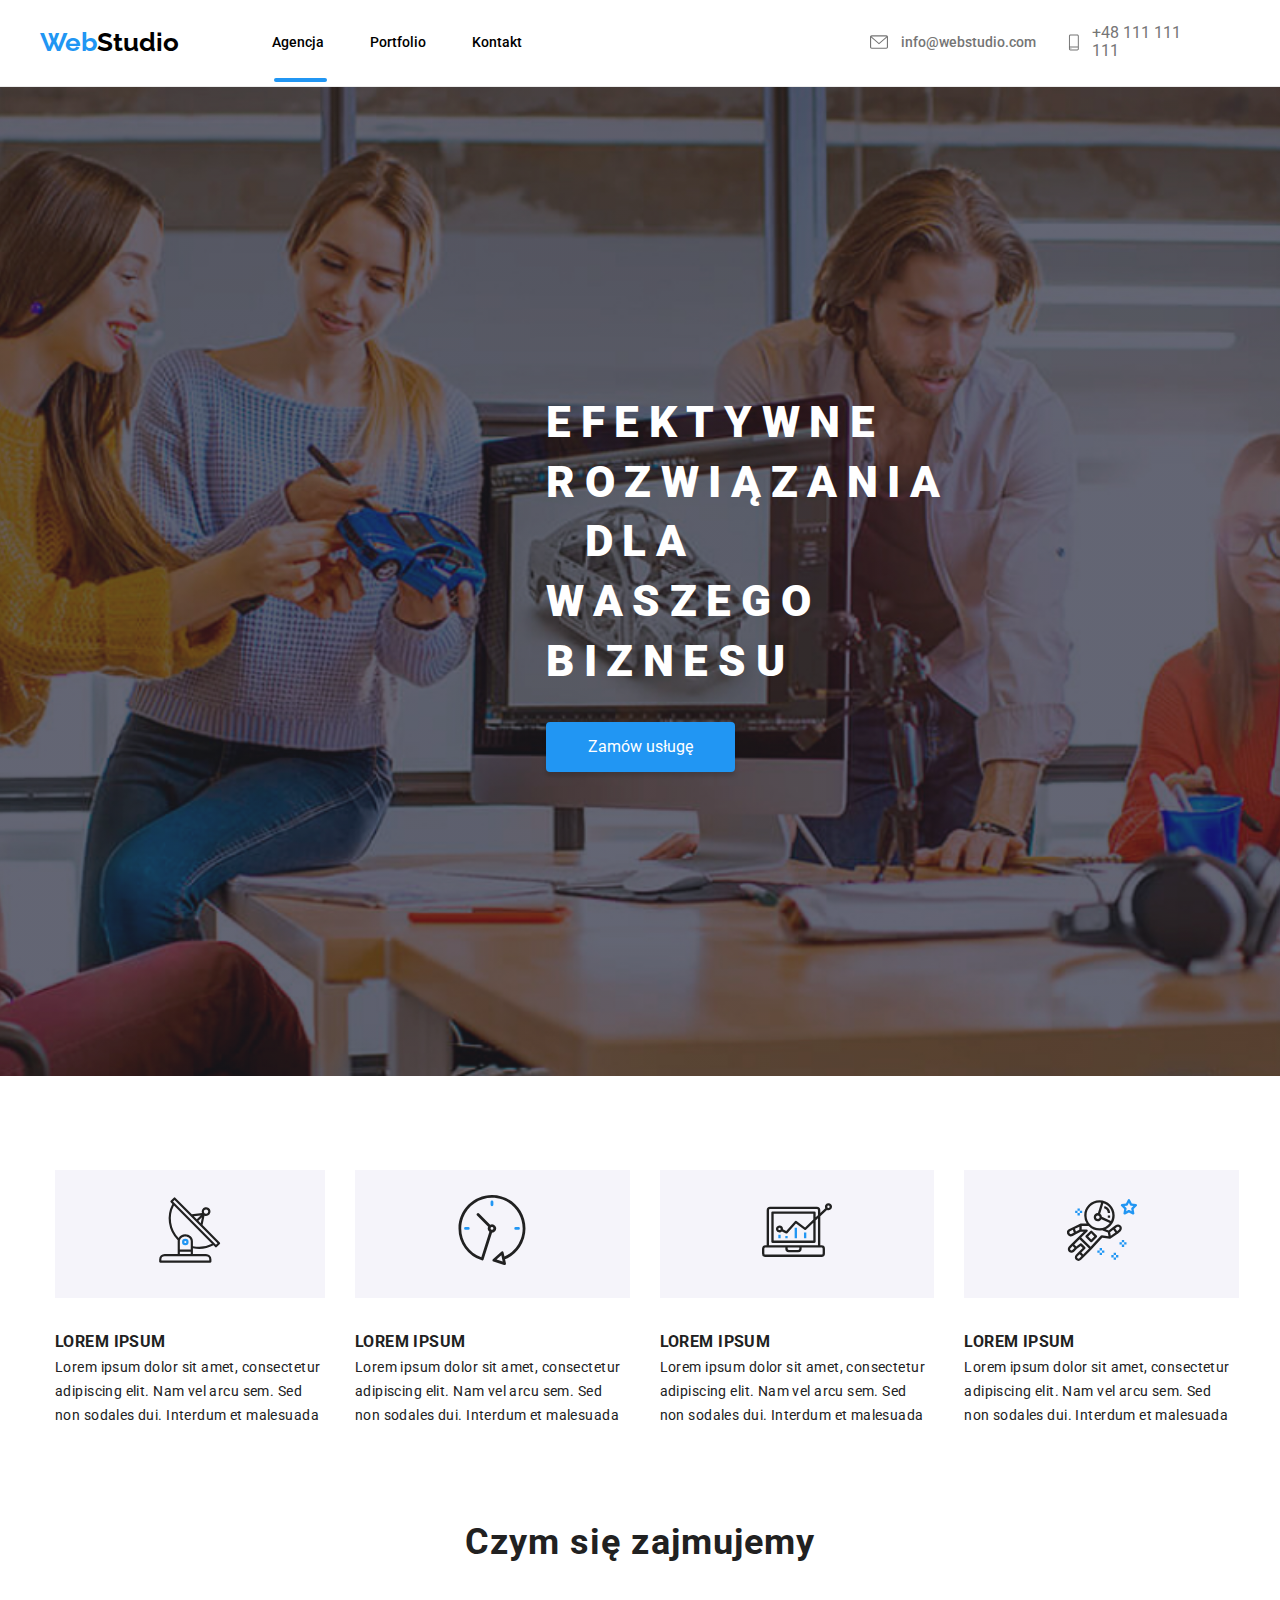
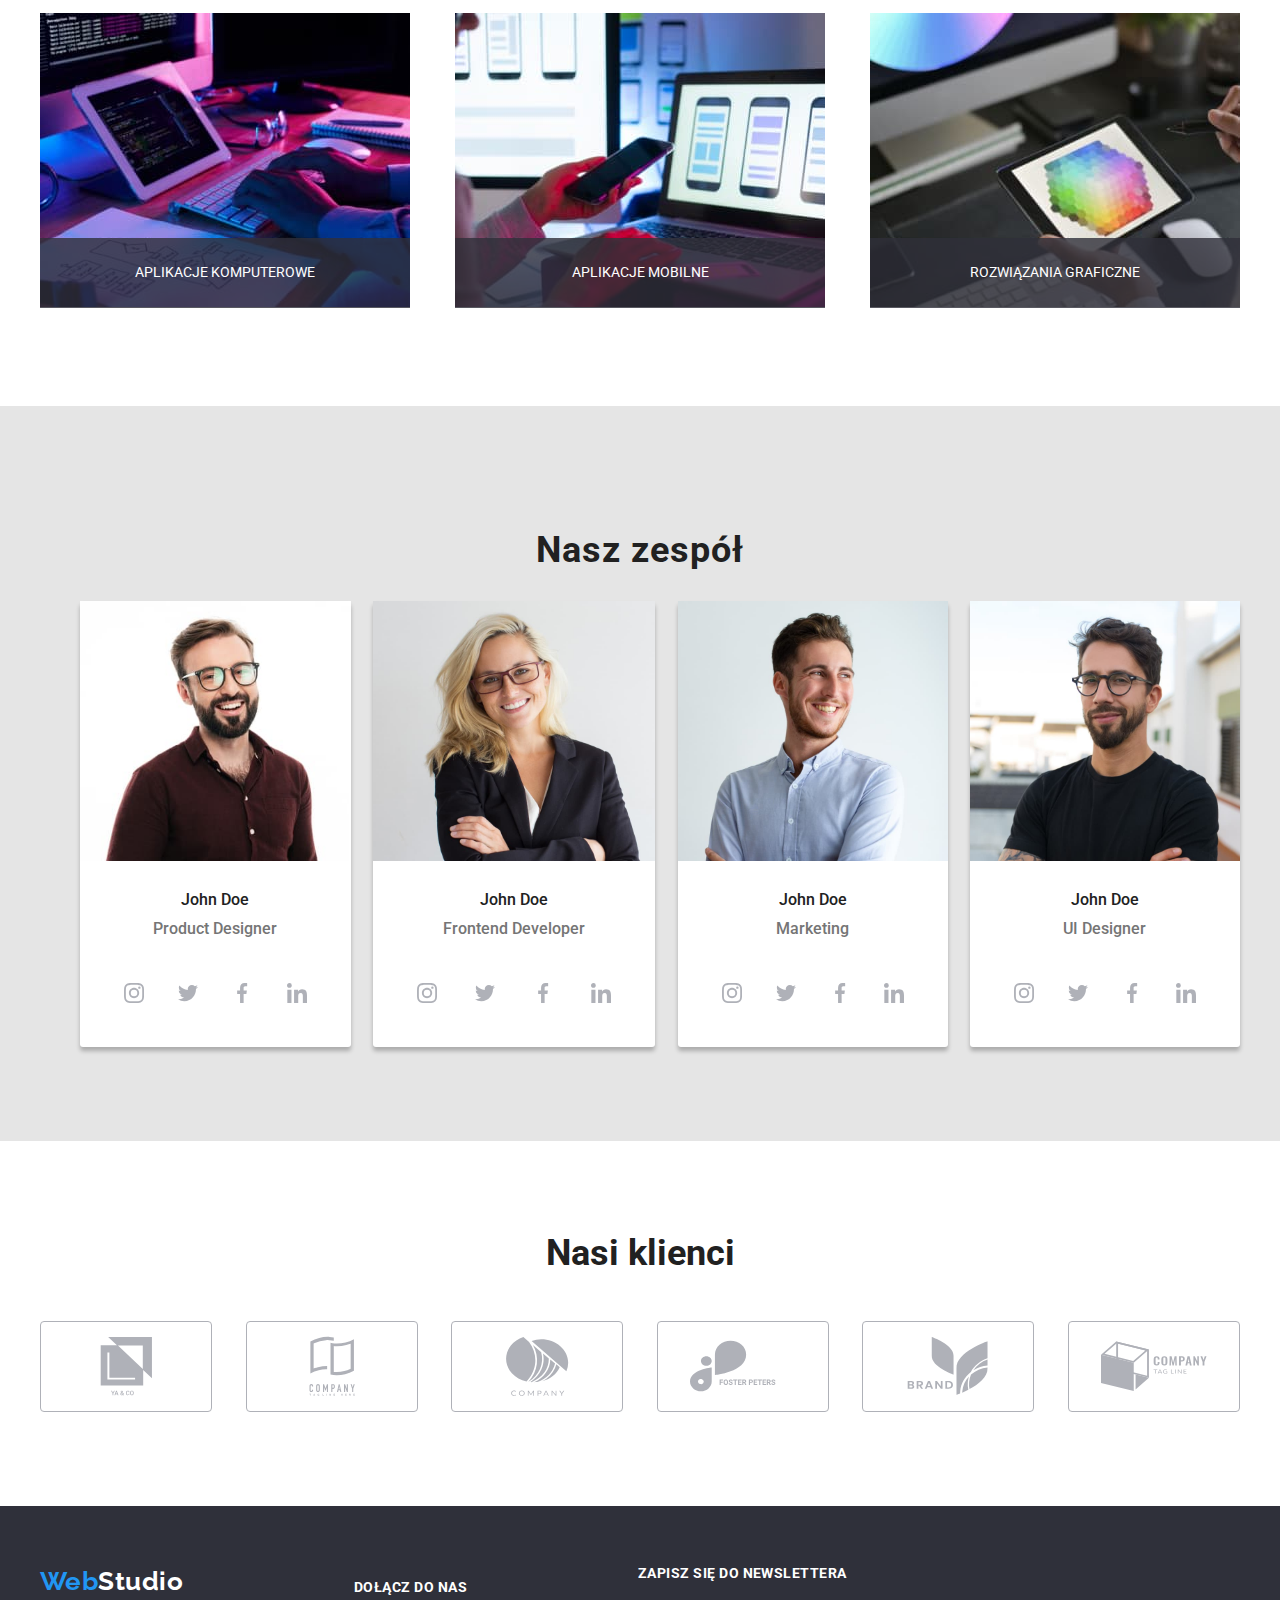
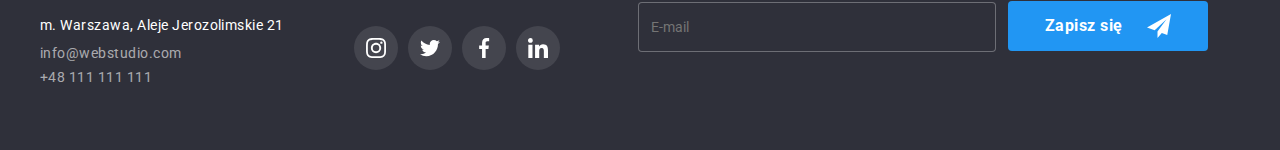
==== commit db9a9ff9: "WebStudio-hw07-rev3" ====
--- a/index.html
+++ b/index.html
@@ -62,7 +62,7 @@
     </div>
         <!-- opisy -->
         <div class="container">
-                        <ul class="description-container" >
+                <ul class="description-container" >
                 <li>
                     <div class="description-container__icons">  
                     <svg class="description-container__svg" width="65.32" height="70">
@@ -153,33 +153,33 @@
                         <figcaption class="team-container__figcaption" >John Doe <span class="team-container__span"> Product Designer</span>
                         </figcaption>
                     <div class="team-container__social-media">
-                       <li class="team-container__social-media--icons">
-                          <a href="https://www.instagram.com/">
-                            <svg class="team-container__social-media--icons-all" width="20" height="20">
+                       <li class="team-container__social-media-block" >
+                          <a class="team-container__social-media-icons"  href="https://www.instagram.com/">
+                            <svg width="20" height="20">
                                 <use href="./images/icons.svg#icon-instagram">
                                 </use>
                             </svg>
                           </a>
                         </li>
-                        <li class="team-container__social-media--icons">
-                        <a href="https://twitter.com/?lang=pl">
-                            <svg class="team-container__social-media--icons-all" width="20" height="20">
+                        <li class="team-container__social-media-block"  >
+                        <a class="team-container__social-media-icons"  href="https://twitter.com/?lang=pl">
+                            <svg width="20" height="20">
                                 <use href="./images/icons.svg#icon-twitter">
                                 </use>
                             </svg>
                         </a>
                     </li>
-                    <li class="team-container__social-media--icons" >
-                            <a href="https://www.facebook.com/">
-                            <svg class="team-container__social-media--icons-all" width="20" height="20">
+                    <li class="team-container__social-media-block" >
+                            <a class="team-container__social-media-icons" href="https://www.facebook.com/">
+                            <svg  width="20" height="20">
                                 <use href="./images/icons.svg#icon-facebook">
                                 </use>
                             </svg>
                             </a>
                     </li>
-                    <li class="team-container__social-media--icons">
-                            <a href="https://www.linkedin.com/">
-                            <svg class="team-container__social-media--icons-all" width="20" height="20">
+                    <li class="team-container__social-media-block" >
+                            <a class="team-container__social-media-icons" href="https://www.linkedin.com/">
+                            <svg  width="20" height="20">
                                 <use href="./images/icons.svg#icon-linkedin">
                                 </use>
                             </svg>
@@ -195,33 +195,33 @@
                         <figcaption class="team-container__figcaption"> John Doe <span class="team-container__span">Frontend Developer</span>
                         </figcaption>
                         <div class="team-container__social-media">
-                            <li class="team-container__social-media--icons">
-                               <a href="https://www.instagram.com/">
-                                 <svg class="team-container__social-media--icons-all" width="20" height="20">
+                            <li class="team-container__social-media-block" >
+                               <a class="team-container__social-media-icons"  href="https://www.instagram.com/">
+                                 <svg width="20" height="20">
                                      <use href="./images/icons.svg#icon-instagram">
                                      </use>
                                  </svg>
                                </a>
                              </li>
-                             <li class="team-container__social-media--icons">
-                             <a href="https://twitter.com/?lang=pl">
-                                 <svg class="team-container__social-media--icons-all" width="20" height="20">
+                             <li class="team-container__social-media-block"  >
+                             <a class="team-container__social-media-icons"  href="https://twitter.com/?lang=pl">
+                                 <svg width="20" height="20">
                                      <use href="./images/icons.svg#icon-twitter">
                                      </use>
                                  </svg>
                              </a>
                          </li>
-                         <li class="team-container__social-media--icons" >
-                                 <a href="https://www.facebook.com/">
-                                 <svg class="team-container__social-media--icons-all" width="20" height="20">
+                         <li class="team-container__social-media-block" >
+                                 <a class="team-container__social-media-icons" href="https://www.facebook.com/">
+                                 <svg  width="20" height="20">
                                      <use href="./images/icons.svg#icon-facebook">
                                      </use>
                                  </svg>
                                  </a>
                          </li>
-                         <li class="team-container__social-media--icons">
-                                 <a href="https://www.linkedin.com/">
-                                 <svg class="team-container__social-media--icons-all" width="20" height="20">
+                         <li class="team-container__social-media-block" >
+                                 <a class="team-container__social-media-icons" href="https://www.linkedin.com/">
+                                 <svg  width="20" height="20">
                                      <use href="./images/icons.svg#icon-linkedin">
                                      </use>
                                  </svg>
@@ -236,33 +236,33 @@
                         <figcaption class="team-container__figcaption">John Doe <span class="team-container__span">Marketing</span> 
                         </figcaption>
                         <div class="team-container__social-media">
-                            <li class="team-container__social-media--icons">
-                               <a href="https://www.instagram.com/">
-                                 <svg class="team-container__social-media--icons-all" width="20" height="20">
+                            <li class="team-container__social-media-block" >
+                               <a class="team-container__social-media-icons"  href="https://www.instagram.com/">
+                                 <svg width="20" height="20">
                                      <use href="./images/icons.svg#icon-instagram">
                                      </use>
                                  </svg>
                                </a>
                              </li>
-                             <li class="team-container__social-media--icons">
-                             <a href="https://twitter.com/?lang=pl">
-                                 <svg class="team-container__social-media--icons-all" width="20" height="20">
+                             <li class="team-container__social-media-block"  >
+                             <a class="team-container__social-media-icons"  href="https://twitter.com/?lang=pl">
+                                 <svg width="20" height="20">
                                      <use href="./images/icons.svg#icon-twitter">
                                      </use>
                                  </svg>
                              </a>
                          </li>
-                         <li class="team-container__social-media--icons" >
-                                 <a href="https://www.facebook.com/">
-                                 <svg class="team-container__social-media--icons-all" width="20" height="20">
+                         <li class="team-container__social-media-block" >
+                                 <a class="team-container__social-media-icons" href="https://www.facebook.com/">
+                                 <svg  width="20" height="20">
                                      <use href="./images/icons.svg#icon-facebook">
                                      </use>
                                  </svg>
                                  </a>
                          </li>
-                         <li class="team-container__social-media--icons">
-                                 <a href="https://www.linkedin.com/">
-                                 <svg class="team-container__social-media--icons-all" width="20" height="20">
+                         <li class="team-container__social-media-block" >
+                                 <a class="team-container__social-media-icons" href="https://www.linkedin.com/">
+                                 <svg  width="20" height="20">
                                      <use href="./images/icons.svg#icon-linkedin">
                                      </use>
                                  </svg>
@@ -278,33 +278,33 @@
                         <figcaption class="team-container__figcaption"> John Doe <span class="team-container__span">UI Designer</span>
                         </figcaption>
                         <div class="team-container__social-media">
-                            <li class="team-container__social-media--icons">
-                               <a href="https://www.instagram.com/">
-                                 <svg class="team-container__social-media--icons-all" width="20" height="20">
+                            <li class="team-container__social-media-block" >
+                               <a class="team-container__social-media-icons"  href="https://www.instagram.com/">
+                                 <svg width="20" height="20">
                                      <use href="./images/icons.svg#icon-instagram">
                                      </use>
                                  </svg>
                                </a>
                              </li>
-                             <li class="team-container__social-media--icons">
-                             <a href="https://twitter.com/?lang=pl">
-                                 <svg class="team-container__social-media--icons-all" width="20" height="20">
+                             <li class="team-container__social-media-block"  >
+                             <a class="team-container__social-media-icons"  href="https://twitter.com/?lang=pl">
+                                 <svg width="20" height="20">
                                      <use href="./images/icons.svg#icon-twitter">
                                      </use>
                                  </svg>
                              </a>
                          </li>
-                         <li class="team-container__social-media--icons" >
-                                 <a href="https://www.facebook.com/">
-                                 <svg class="team-container__social-media--icons-all" width="20" height="20">
+                         <li class="team-container__social-media-block" >
+                                 <a class="team-container__social-media-icons" href="https://www.facebook.com/">
+                                 <svg  width="20" height="20">
                                      <use href="./images/icons.svg#icon-facebook">
                                      </use>
                                  </svg>
                                  </a>
                          </li>
-                         <li class="team-container__social-media--icons">
-                                 <a href="https://www.linkedin.com/">
-                                 <svg class="team-container__social-media--icons-all" width="20" height="20">
+                         <li class="team-container__social-media-block" >
+                                 <a class="team-container__social-media-icons" href="https://www.linkedin.com/">
+                                 <svg  width="20" height="20">
                                      <use href="./images/icons.svg#icon-linkedin">
                                      </use>
                                  </svg>
@@ -321,60 +321,52 @@
         <div class="container">
             <h2 class="client__description">Nasi klienci</h2>
             <ul class="client__container ">
-                <li> 
-                <div class="client__icons-container">
+                <li class="client__icons-container"> 
                     <a class="client__icons" href="">
-                <svg class="client__icon-all" width="106" height="60">
+                <svg width="106" height="60">
                 <use href="./images/icons.svg#icon-yaco">
               </use>
              </svg>
              </a>
-                </div>
+
             </li>
-            <li>
-                    <div class="client__icons-container">
+            <li class="client__icons-container">
                         <a class="client__icons" href="">
-                    <svg class="client__icons-all" width="106" height="60">
+                    <svg  width="106" height="60">
                         <use href="./images/icons.svg#icon-group-11">
                         </use>
                     </svg>
                 </a>
-                </div>
-                </li>
-                <li>
-                    <div class="client__icons-container">
-                        <a href="">
-                    <svg class="client__icons" width="106" height="60">
+ 
+                </li>
+                <li class="client__icons-container">
+                    <a class="client__icons" href="">
+                    <svg  width="106" height="60">
                         <use href="./images/icons.svg#icon-group">
                         </use>
                     </svg>
                     </a>
-                    </div>
-                </li>
-                <li>
-                    <div class="client__icons-container">
-                        <a href="">
-                        <svg class="client__icons" width="106" height="60">
+
+                </li>
+                <li class="client__icons-container">
+                    <a class="client__icons" href="">
+                        <svg  width="106" height="60">
                         <use href="./images/icons.svg#icon-group-1">
                         </use>
                     </svg>
                     </a>
-                    </div>
-                </li>
-                <li>
-                    <div class="client__icons-container">
-                        <a href="">
-                    <svg class="client__icons" width="106" height="60">
+                </li>
+                <li class="client__icons-container">
+                    <a class="client__icons" href="">
+                    <svg  width="106" height="60">
                         <use href="./images/icons.svg#icon-group-2">
                         </use>
                     </svg>
                     </a>
-                    </div>
-                </li>
-                <li>
-                    <div class="client__icons-container">
-                        <a href="">
-                    <svg class="client__icons" width="106" height="60">
+                </li>
+                <li class="client__icons-container">
+                    <a class="client__icons" href="">
+                    <svg  width="106" height="60">
                         <use href="./images/icons.svg#icon-group-3">
                         </use>
                     </svg>
@@ -392,67 +384,73 @@
     
    
     <footer class="footer">
-        <div class="container footer_container "> 
+        <div class="container footer-container "> 
             <div class="footer__info">
                 <!-- <div class="footer__info-main"> -->
-                    <a class="footer__info--logo link" href="index.html"><span class="footer__info--logo-span">Web</span>Studio</a>
+                    <a class="footer__logo link" href="index.html"><span class="footer__logo-span">Web</span>Studio</a>
                     <!-- </div> -->
                     <!-- <div class="footer__info-main"> -->
-                    <address>
-                        <ul class="footer__info--items">
-                            <li class=" footer__info--localization localization">m. Warszawa, Aleje Jerozolimskie 21</li>
-                            <li><a class="footer__info--mail link" href="mailto:info@webstudio.com">info@webstudio.com</a></li>
-                            <li><a class="footer__info--tel link" href="tel:+48111111111">+48 111 111 111</a></li>
+                    <address class="footer-data">
+                        <ul class="footer-data__info-items">
+                            <li class=" footer-data__localization">m. Warszawa, Aleje Jerozolimskie 21</li>
+                            <li><a class="footer-data__mail link" href="mailto:info@webstudio.com">info@webstudio.com</a></li>
+                            <li><a class="footer-data__tel link" href="tel:+48111111111">+48 111 111 111</a></li>
                         </ul>
                     </address>
                 </div>
             
-        <div class="footer__join-us">
-            <p class="footer__join-us--description">dołącz do nas</p>
-        <ul class="footer__join-us--social-media-icons" >
-            <li class="footer__join-us--social-media-icons">
-                <a class="footer__join-us--social-media-icons-all"  href="https://www.instagram.com/">
+        <div class="footer-join-us">
+            <p class="footer-join-us__description">dołącz do nas</p>
+        <ul class="footer-join-us__list" >
+            <div class="footer-join-us__social-media">
+            <li class="footer-join-us__social-media-block">
+                <a class="footer-join-us__social-media-icons footer-join-us__social-media-icons--footer" href="https://www.instagram.com/">
                     <svg width="20" height="20">
                         <use href="./images/icons.svg#icon-instagram">
                         </use>
                     </svg>
                   </a>
             </li>
-            <li class="footer__join-us--social-media-icons">
-                <a class="footer__join-us--social-media-icons-all" href="https://twitter.com/?lang=pl">
+
+            <li class="footer-join-us__social-media-block">
+                <a class="footer-join-us__social-media-icons footer-join-us__social-media-icons--footer" href="https://twitter.com/?lang=pl">
                     <svg  width="20" height="20">
                         <use href="./images/icons.svg#icon-twitter">
                         </use>
                     </svg>
                 </a>
             </li>
-            <li class="footer__join-us--social-media-icons" >
-                <a class="footer__join-us--social-media-icons-all" href="https://www.facebook.com/">
+
+
+            <li class="footer-join-us__social-media-block">
+                <a class="footer-join-us__social-media-icons footer-join-us__social-media-icons--footer" href="https://www.facebook.com/">
                     <svg class="sm-icons-fb" width="20" height="20">
                         <use href="./images/icons.svg#icon-facebook">
                         </use>
                     </svg>
                     </a>
                 </li>
-            <li class="footer__join-us--social-media-icons" >
-                <a class="footer__join-us--social-media-icons-all" href="https://www.linkedin.com/">
+
+                <li class="footer-join-us__social-media-block">
+                    <a class="footer-join-us__social-media-icons footer-join-us__social-media-icons--footer" href="https://www.linkedin.com/">
                     <svg class="sm-icons-li" width="20" height="20">
                         <use href="./images/icons.svg#icon-linkedin">
                         </use>
                     </svg>
                 </a>
             </li>
+            </div>
         </ul>
         </div>
         
         
 
-        <form class="footer__form">
-            <label class="footer__form--description" for="email">zapisz się do newslettera
-                <input class="footer__form--input" type="email" name="email" id="email" placeholder="E-mail">
+        <form class="footer-form">
+            <label class="footer-form__form-description" for="email">zapisz się do newslettera
+                <input class="footer-form__form-input" type="email" name="email" id="email" placeholder="E-mail">
             </label>
-            <bottom class="footer__form--input-send-btn" type="submit">Zapisz się 
-                <svg class="footer__form--input-send-icon" width="24" height="24">
+            <bottom class="footer-form__form-input-send-btn" type="submit">Zapisz się 
+                <svg class="footer-form__form-input-send-icon" width="24" height="24">
                     <use href="./images/icons.svg#icon-iconsend"></use>
                 </svg>
             </bottom>
@@ -471,7 +469,7 @@
 <h3 class="form-modal__name"> Zostaw swoje dane w formularzu poniżej</h3>
 
 <label for="customer_name"> Imie 
-<div >
+<div class="form-modal__label">
     <input class="form-modal__form-inputs" type="name"  name="name" id="customer_name" />
     <svg class="form-modal__form-icon" width="16" height="16"> 
         <use  href="./images/icons.svg#icon-person-black-18dp-1"> </use>
@@ -481,7 +479,7 @@
 
 <label for="customer_tel">
     Telefon 
-    <div >
+    <div class="form-modal__label" >
     <input class="form-modal__form-inputs" type="telephone"  name="phone" id="customer_tel" />
     <svg class="form-modal__form-icon" width="17" height="17"> 
         <use href="./images/icons.svg#icon-phone-black-18dp-1"> </use>
@@ -490,32 +488,38 @@
 </label>
 <label for="customer_mail">
     Email 
-    <div >
+    <div class="form-modal__label">
     <input class="form-modal__form-inputs" type="mail"  name="mail" id="customer_mail" />
     <svg class="form-modal__form-icon" width="20" height="16"> 
         <use href="./images/icons.svg#icon-email-black-18dp-1"> </use>
     </svg>
 </div>
 </label>
+
 <label for="customer_comment">
     Komentarz 
-    <div >
+    <div class="form-modal__label">
     <input class="form-modal__form-inputs-comments" type="text"  name="comment" placeholder="Wprowadź tekst" id="customer_comment" />
 </div>
 </label>
 
-<label for="accept">    Oświadczam iż akceptuję  <span class="modal-span"> Regulamin </span> i <span class="modal-span"> Politykę prywatności</span>
-<div class="chbx-form"> 
+<div class="chbx-text"> 
     <div class="chbx-form__priv-accept">
-        <input type="chbx-form__checkbox" id="accept"></input> 
-    <svg width="16" height="15">   
+        <input class="chbx-form" class="chbx-form__checkbox" type="checkbox" id="accept"></input> 
+    <svg class="chbx-form__checkbox-checked" width="16" height="15">   
         <use href="./images/icons.svg#icon-icon-check"></use>
     </svg>
-    </div>
-
-</div>
+    </div>   
+     <div class="chbx-label">
+    <label  for="accept">    Oświadczam iż akceptuję  <span class="modal-span"> Regulamin </span> i <span class="modal-span"> Politykę prywatności</span>
+   
+</div>
+
+
+
+
 </label>
-
+ </div>
 <button class="submit-btn" type="submit" class="submit-btn">Wyślij</button>
         </form>
         <button  data-modal-close class="close-btn" type="button" >
--- a/css/main.min.css
+++ b/css/main.min.css
@@ -44,7 +44,7 @@
   --btn-cursor: pointer;
 }
 
-.footer__info--logo-span, .footer__info--logo, .nav-main__logo--blue, .nav-main__logo {
+.footer__logo-span, .footer__logo, .nav-main__logo--blue, .nav-main__logo {
   font-family: var(--second-font-style);
   font-weight: var(--logo-font-weight);
   font-size: var(--logo-font-size);
@@ -68,13 +68,13 @@
           justify-content: center;
 }
 
-.footer__info--tel:hover, .footer__info--mail:hover, .footer__info--logo:hover, .contacts-links__icon:hover, .contacts-links__item:hover, .nav-main__links-item:hover, .nav-main__logo:hover {
+.footer-data__tel:hover, .footer-data__mail:hover, .footer__logo:hover, .contacts-links__icon:hover, .contacts-links__item:hover, .nav-main__links-item:hover, .nav-main__logo:hover {
   outline: none;
   color: #2196f3;
   fill: #2196f3;
 }
 
-.footer__info--tel:focus, .footer__info--mail:focus, .footer__info--logo:focus, .contacts-links__icon:focus, .contacts-links__item:focus, .nav-main__links-item:focus, .nav-main__logo:focus {
+.footer-data__tel:focus, .footer-data__mail:focus, .footer__logo:focus, .contacts-links__icon:focus, .contacts-links__item:focus, .nav-main__links-item:focus, .nav-main__logo:focus {
   color: #2196f3;
   fill: #2196f3;
   outline: none;
@@ -86,17 +86,6 @@
   margin-top: 0;
 }
 
-.container-header {
-  vertical-align: bottom;
-  border-bottom: 1px solid rgb(236, 236, 236);
-  -webkit-box-align: center;
-      -ms-flex-align: center;
-          align-items: center;
-  -webkit-box-pack: center;
-      -ms-flex-pack: center;
-          justify-content: center;
-}
-
 .nav-main {
   display: -webkit-box;
   display: -ms-flexbox;
@@ -127,23 +116,24 @@
   margin-right: 345px;
 }
 .nav-main__links-item {
+  position: relative;
   display: -webkit-box;
   display: -ms-flexbox;
   display: flex;
   color: rgb(0, 0, 0);
 }
-.nav-main--underline::before {
+.nav-main__links-item--underline::before {
   content: "";
   position: absolute;
 }
-.nav-main--underline::after {
+.nav-main__links-item--underline::after {
   content: "";
   position: absolute;
   border-bottom: 4px solid #2196F3;
   width: 53px;
   height: 4px;
   border-radius: 2px;
-  top: 45px;
+  top: 42px;
   left: 2px;
 }
 
@@ -204,7 +194,7 @@
 }
 
 .order-container {
-  width: 1600px;
+  width: 100%;
   -webkit-box-sizing: border-box;
           box-sizing: border-box;
   margin: auto;
@@ -213,10 +203,9 @@
   background-size: cover;
   background-repeat: no-repeat;
   background-position: center;
-  letter-spacing: 0.06em;
+  letter-spacing: 0.6em;
   margin-bottom: 94px;
-  padding-right: 200px;
-  padding-left: 200px;
+  padding: 200px 94px;
   -webkit-box-align: center;
       -ms-flex-align: center;
           align-items: center;
@@ -230,7 +219,7 @@
   text-transform: uppercase;
   margin-top: 0px;
   margin-bottom: 0px;
-  padding: 106px 200px 30px 200px;
+  padding: 106px 452px 30px 452px;
 }
 .order-container__btn {
   -webkit-box-shadow: 0px 4px 4px rgba(0, 0, 0, 0.15);
@@ -406,16 +395,25 @@
   -webkit-box-pack: justify;
       -ms-flex-pack: justify;
           justify-content: space-between;
+}
+.team-container__social-media-block {
+  display: -webkit-box;
+  display: -ms-flexbox;
+  display: flex;
+  margin-top: 16px;
+  -webkit-box-pack: justify;
+      -ms-flex-pack: justify;
+          justify-content: space-between;
+  padding: 0;
   border-radius: 50%;
 }
-.team-container__social-media--icons {
-  display: -webkit-box;
-  display: -ms-flexbox;
-  display: flex;
+.team-container__social-media-icons {
   width: 44px;
   height: 44px;
-}
-.team-container__social-media--icons-all {
+  border-radius: 50%;
+  display: -webkit-box;
+  display: -ms-flexbox;
+  display: flex;
   -webkit-box-align: center;
       -ms-flex-align: center;
           align-items: center;
@@ -426,18 +424,39 @@
   -webkit-transition: 250ms cubic-bezier(0.4, 0, 0.2, 1);
   transition: 250ms cubic-bezier(0.4, 0, 0.2, 1);
   fill: rgb(175, 177, 184);
-  width: 44px;
-  height: 44px;
-  padding: 12px;
-}
-
-.team-container__social-media--icons a :hover {
+  outline: none;
+}
+
+.team-container .team-container__social-media-block :hover {
+  fill: #ffffff;
   background-color: #2196F3;
+  outline: none;
+}
+.team-container .team-container__social-media-block :hover svg:hover {
   fill: #ffffff;
-}
-.team-container__social-media--icons a :focus .team-container__social-media--icons-all {
   background-color: #2196F3;
+  outline: none;
+}
+.team-container .team-container__social-media-block :hover svg:hover .team-container__social-media-icons:hover {
   fill: #ffffff;
+  background-color: #2196F3;
+  outline: none;
+}
+
+:focus {
+  fill: #ffffff;
+  background-color: #2196F3;
+  outline: none;
+}
+:focus svg:focus {
+  fill: #ffffff;
+  background-color: #2196F3;
+  outline: none;
+}
+:focus svg:focus .team-container__social-media-icons:focus {
+  fill: #ffffff;
+  background-color: #2196F3;
+  outline: none;
 }
 
 .client__description {
@@ -472,19 +491,14 @@
   display: flex;
   border: 1px solid rgb(175, 177, 184);
   border-radius: 4px;
-  padding-bottom: 14.25px;
-  padding-left: 32px;
-  padding-right: 32px;
-  padding-top: 14.25px;
   -webkit-transition: 250ms cubic-bezier(0.4, 0, 0.2, 1);
   transition: 250ms cubic-bezier(0.4, 0, 0.2, 1);
   outline: none;
 }
-.client__icons-container:hover {
+.client__icons-container :hover {
+  fill: #2196F3;
   border: 1px solid #2196F3;
-}
-.client__icons-container:focus {
-  border: 1px solid #2196F3;
+  border-radius: 4px;
 }
 .client__icons {
   display: -webkit-box;
@@ -502,190 +516,34 @@
   fill: #AFB1B8;
   -webkit-transition: 250ms cubic-bezier(0.4, 0, 0.2, 1);
   transition: 250ms cubic-bezier(0.4, 0, 0.2, 1);
-}
-.client__icons:hover {
+  border: none;
+  padding: 14.25px 32px;
+}
+
+.client__icons-container :hover {
   fill: #2196F3;
-}
-
-.footer_container {
-  display: -webkit-box;
-  display: -ms-flexbox;
-  display: flex;
-  background-color: var(--footer-bcg-color);
-  letter-spacing: 0.03em;
-  padding-top: 60px;
-  padding-bottom: 60px;
-}
-
-.footer {
-  display: -webkit-box;
-  display: -ms-flexbox;
-  display: flex;
-  background-color: var(--footer-bcg-color);
-}
-.footer__info--logo {
-  color: rgb(255, 255, 255);
-}
-.footer__info--logo-span {
-  color: rgb(33, 150, 243);
-}
-.footer__info--items {
-  font-style: normal;
-  font-size: var(--footer-font-size);
-  line-height: 1.71;
-  margin-top: 20px;
-  margin-bottom: 0px;
-  padding-left: 0;
-}
-.footer__info--localization {
-  display: -webkit-box;
-  display: -ms-flexbox;
-  display: flex;
-  font-size: var(--footer-font-size);
-  line-height: var(--footer-line-height);
-  color: #ffffff;
-  padding-bottom: 9px;
-}
-.footer__info--mail {
-  font-size: var(--footer-font-size);
-  line-height: var(--footer-line-height);
-  color: var(--footer-email-tel-color);
-  padding-bottom: 9px;
-  outline: none;
-}
-.footer__info--tel {
-  font-size: var(--footer-font-size);
-  line-height: var(--footer-line-height);
-  color: var(--footer-email-tel-color);
-  outline: none;
-}
-.footer__join-us {
-  display: block;
-  margin-left: 70px;
-}
-.footer__join-us--description {
-  text-transform: uppercase;
-  font-family: "Roboto", sans-serif;
-  font-style: bold;
-  font-weight: 700;
-  font-size: 14px;
-  line-height: 1.14;
-  color: #ffffff;
-  letter-spacing: 3%;
-}
-.footer__join-us--social-media-icons {
-  display: -webkit-box;
-  display: -ms-flexbox;
-  display: flex;
-  margin-top: 16px;
-  -webkit-box-pack: justify;
-      -ms-flex-pack: justify;
-          justify-content: space-between;
-  padding: 0;
-}
-.footer__join-us--social-media-icons-all {
-  width: 44px;
-  height: 44px;
-  border-radius: 50%;
-  margin-bottom: 30px;
-  -webkit-box-align: center;
-      -ms-flex-align: center;
-          align-items: center;
-  -webkit-box-pack: center;
-      -ms-flex-pack: center;
-          justify-content: center;
-  padding: 12px;
-  margin-right: 10px;
-  fill: #ffffff;
-  background-color: rgba(255, 255, 255, 0.1);
-  -webkit-transition: 250ms cubic-bezier(0.4, 0, 0.2, 1);
-  transition: 250ms cubic-bezier(0.4, 0, 0.2, 1);
-}
-.footer__join-us--social-media-icons-all:hover {
-  background-color: #2196F3;
-  fill: #ffffff;
-  cursor: pointer;
-  outline: none;
-}
-.footer__join-us--social-media-icons-all:focus {
-  border-radius: 50%;
-  background-color: #2196F3;
-  fill: #ffffff;
-  cursor: pointer;
-  outline: none;
-}
-.footer__form {
-  position: relative;
-  left: 0px;
-  top: 0px;
-  -webkit-box-sizing: border-box;
-          box-sizing: border-box;
-  -webkit-box-align: Left;
-      -ms-flex-align: Left;
-          align-items: Left;
-  vertical-align: Top;
-  letter-spacing: 3%;
-  color: #FFFFFF;
-  background-color: #2F303A;
-  display: -webkit-box;
-  display: -ms-flexbox;
-  display: flex;
-  width: 570px;
-  height: 86px;
-  margin-left: 78px;
-}
-.footer__form--description {
-  -webkit-box-sizing: border-box;
-          box-sizing: border-box;
-  text-transform: uppercase;
-  margin-right: 12px;
-  height: 86px;
-  font-weight: 700;
-  font-size: 14px;
-  line-height: 1.14;
-}
-.footer__form--input {
-  display: -webkit-box;
-  display: -ms-flexbox;
-  display: flex;
-  margin-top: 20px;
-  width: 358px;
-  height: 50px;
-  border: 1px solid rgba(255, 255, 255, 0.3);
-  background-color: #2F303A;
+  border: 1px solid #2196F3;
   border-radius: 4px;
-  padding-left: 12px;
-  outline: none;
-  color: rgba(255, 255, 255, 0.6);
-}
-.footer__form--input-send-btn {
-  display: -webkit-box;
-  display: -ms-flexbox;
-  display: flex;
-  background-color: rgb(33, 150, 243);
-  border-radius: 4px;
-  width: 200px;
-  height: 50px;
-  margin-top: 45px;
-  font-family: "Roboto", sans-serif;
-  font-style: bold;
-  font-weight: 700;
-  font-size: 16px;
-  line-height: 1.875;
-  color: #ffffff;
-  letter-spacing: 6%;
-  text-align: center;
-  -webkit-box-align: center;
-      -ms-flex-align: center;
-          align-items: center;
-  -webkit-box-pack: center;
-      -ms-flex-pack: center;
-          justify-content: center;
-  cursor: pointer;
-}
-.footer__form--input-send-icon {
-  fill: #FFFFFF;
-  margin-left: 24px;
+}
+.client__icons-container :hover svg:hover {
+  fill: #2196F3;
+  border: none;
+}
+.client__icons-container :hover svg:hover .client__icons:hover {
+  fill: #2196F3;
+  border: none;
+}
+.client__icons-container :focus {
+  fill: #2196F3;
+  border: 1px solid #2196F3;
+}
+.client__icons-container :focus svg:focus {
+  fill: #2196F3;
+  border: none;
+}
+.client__icons-container :focus svg:focus .client__icons:focus {
+  fill: #2196F3;
+  border: none;
 }
 
 .filter-btn__container {
@@ -761,23 +619,23 @@
   -ms-flex-pack: distribute;
       justify-content: space-around;
 }
-.products-container__product--content {
+.products-container__product-content {
   margin: 0;
   padding: 0;
 }
-.products-container__product--content:hover {
+.products-container__product-content:hover {
   -webkit-box-shadow: 1px 4px 6px 0px rgba(0, 0, 0, 0.16);
           box-shadow: 1px 4px 6px 0px rgba(0, 0, 0, 0.16);
 }
-.products-container__product--presentation {
+.products-container__product-presentation {
   margin: 0;
   padding: 0;
 }
-.products-container__product--presentation:hover {
+.products-container__product-presentation:hover {
   -webkit-box-shadow: 1px 4px 6px 0px rgba(0, 0, 0, 0.16);
           box-shadow: 1px 4px 6px 0px rgba(0, 0, 0, 0.16);
 }
-.products-container__product--slide {
+.products-container__product-slide {
   position: relative;
   overflow: hidden;
   width: 100%;
@@ -785,16 +643,16 @@
   margin-left: auto;
   margin-right: auto;
 }
-.products-container__product--slide:hover > .products-container__product--slide-effect {
+.products-container__product-slide:hover > .products-container__product-slide-effect {
   -webkit-transform: translateY(-100%);
           transform: translateY(-100%);
   -webkit-box-shadow: 1px 4px 6px 0px rgba(0, 0, 0, 0.16);
           box-shadow: 1px 4px 6px 0px rgba(0, 0, 0, 0.16);
 }
-.products-container__product--presentation-img {
+.products-container__product-presentation-img {
   vertical-align: bottom;
 }
-.products-container__product--slide-effect {
+.products-container__product-slide-effect {
   position: absolute;
   margin-left: auto;
   margin-right: auto;
@@ -814,7 +672,7 @@
   letter-spacing: 3%;
   text-align: left;
 }
-.products-container__product--description {
+.products-container__product-description {
   display: block;
   top: 300px;
   width: 100%;
@@ -830,7 +688,7 @@
   margin-bottom: 0;
   border: 1px solid rgb(238, 238, 238);
 }
-.products-container__product--description-span {
+.products-container__product-description-span {
   display: block;
   padding-bottom: 20px;
   -webkit-box-pack: start;
@@ -848,6 +706,16 @@
   top: 40px;
   width: 100%;
   padding: 0px 40px 0 40px;
+}
+.form-modal__label {
+  display: block;
+  -webkit-box-sizing: border-box;
+          box-sizing: border-box;
+  margin-top: 10px;
+  margin-bottom: 10px;
+  font-size: 12px;
+  line-height: 1.16;
+  position: relative;
 }
 .form-modal__name {
   color: rgb(33, 33, 33);
@@ -898,8 +766,8 @@
 }
 .form-modal__form-icon {
   position: absolute;
-  top: 27px;
-  left: 15px;
+  top: 14px;
+  left: 14px;
 }
 .form-modal__form-inputs-comments {
   position: relative;
@@ -954,7 +822,7 @@
 .modal {
   position: relative;
   width: 528px;
-  height: 581px;
+  height: 681px;
   border-radius: 4px;
   -webkit-box-shadow: rgba(0, 0, 0, 0.2);
           box-shadow: rgba(0, 0, 0, 0.2);
@@ -973,7 +841,7 @@
   display: -ms-flexbox;
   display: flex;
   padding: 12px 40px 20px 40px;
-  margin: 0;
+  margin-bottom: 30px;
 }
 
 @-webkit-keyframes scale {
@@ -1066,16 +934,6 @@
   right: 9px;
 }
 
-label {
-  display: block;
-  -webkit-box-sizing: border-box;
-          box-sizing: border-box;
-  margin-top: 10px;
-  font-size: 12px;
-  line-height: 1.16;
-  position: relative;
-}
-
 .submit-btn {
   display: block;
   width: 200px;
@@ -1123,7 +981,6 @@
   -webkit-box-align: center;
       -ms-flex-align: center;
           align-items: center;
-  margin-top: 20px;
 }
 .chbx-form__priv-accept {
   display: -webkit-box;
@@ -1150,23 +1007,10 @@
   width: 16px;
   height: 15px;
 }
-
-.chbx-priv-accept {
-  display: -webkit-box;
-  display: -ms-flexbox;
-  display: flex;
-  position: relative;
-  -webkit-box-align: center;
-      -ms-flex-align: center;
-          align-items: center;
-  padding: 0;
-  width: 16px;
-  height: 15px;
-  margin-right: 7px;
-  margin-left: 14px;
-}
-
-.chbx-priv-accept input[type=checkbox] {
+.chbx-form__checkbox {
+  display: -webkit-box;
+  display: -ms-flexbox;
+  display: flex;
   background-color: #FFFFFF;
   margin: 0;
   -webkit-appearance: none;
@@ -1177,17 +1021,264 @@
   width: 16px;
   height: 15px;
 }
-
-.chbx-priv-accept svg {
+.chbx-form__checkbox-checked {
   position: absolute;
   left: 0px;
   opacity: 0;
 }
-
-.chbx-priv-accept input[type=checkbox]:checked + svg {
+.chbx-form__checkbox-checked:checked {
   opacity: 1;
   -webkit-transition: opacity 250ms cubic-bezier(0.4, 0, 0.2, 1);
   transition: opacity 250ms cubic-bezier(0.4, 0, 0.2, 1);
+}
+
+.chbx-label {
+  display: -webkit-box;
+  display: -ms-flexbox;
+  display: flex;
+  position: relative;
+  -webkit-box-align: center;
+      -ms-flex-align: center;
+          align-items: center;
+  width: 100%;
+}
+
+.chbx-text {
+  display: -webkit-box;
+  display: -ms-flexbox;
+  display: flex;
+  position: relative;
+  -webkit-box-align: center;
+      -ms-flex-align: center;
+          align-items: center;
+  margin-top: 20px;
+}
+
+.footer-container {
+  display: -webkit-box;
+  display: -ms-flexbox;
+  display: flex;
+  letter-spacing: 0.03em;
+  padding-top: 60px;
+  padding-bottom: 60px;
+}
+
+.footer {
+  display: -webkit-box;
+  display: -ms-flexbox;
+  display: flex;
+  background-color: var(--footer-bcg-color);
+}
+.footer__logo {
+  color: rgb(255, 255, 255);
+}
+.footer__logo-span {
+  color: rgb(33, 150, 243);
+}
+
+.footer-data {
+  padding: 0px;
+  margin-top: 20px;
+}
+.footer-data__info-items {
+  font-style: normal;
+  font-size: var(--footer-font-size);
+  line-height: 1.71;
+  margin-bottom: 0px;
+  padding-left: 0;
+}
+.footer-data__localization {
+  display: -webkit-box;
+  display: -ms-flexbox;
+  display: flex;
+  font-size: var(--footer-font-size);
+  line-height: var(--footer-line-height);
+  color: #ffffff;
+  padding-bottom: 9px;
+}
+.footer-data__mail {
+  font-size: var(--footer-font-size);
+  line-height: var(--footer-line-height);
+  color: var(--footer-email-tel-color);
+  padding-bottom: 9px;
+  outline: none;
+}
+.footer-data__tel {
+  font-size: var(--footer-font-size);
+  line-height: var(--footer-line-height);
+  color: var(--footer-email-tel-color);
+  outline: none;
+}
+.footer-join-us {
+  display: block;
+  margin-left: 70px;
+}
+.footer-join-us__description {
+  text-transform: uppercase;
+  font-family: "Roboto", sans-serif;
+  font-style: bold;
+  font-weight: 700;
+  font-size: 14px;
+  line-height: 1.14;
+  color: #ffffff;
+  letter-spacing: 3%;
+}
+.footer-join-us__list {
+  padding: 0;
+  margin: 0;
+}
+.footer-join-us__social-media {
+  display: -webkit-box;
+  display: -ms-flexbox;
+  display: flex;
+  gap: 10px;
+  -webkit-box-pack: justify;
+      -ms-flex-pack: justify;
+          justify-content: space-between;
+  padding: 0;
+}
+.footer-join-us__social-media-block {
+  display: -webkit-box;
+  display: -ms-flexbox;
+  display: flex;
+  margin-top: 16px;
+  -webkit-box-pack: justify;
+      -ms-flex-pack: justify;
+          justify-content: space-between;
+  padding: 0;
+  border-radius: 50%;
+}
+.footer-join-us__social-media-icons {
+  width: 44px;
+  height: 44px;
+  border-radius: 50%;
+  display: -webkit-box;
+  display: -ms-flexbox;
+  display: flex;
+  -webkit-box-align: center;
+      -ms-flex-align: center;
+          align-items: center;
+  -webkit-box-pack: center;
+      -ms-flex-pack: center;
+          justify-content: center;
+  list-style-type: none;
+  -webkit-transition: 250ms cubic-bezier(0.4, 0, 0.2, 1);
+  transition: 250ms cubic-bezier(0.4, 0, 0.2, 1);
+  fill: rgb(175, 177, 184);
+  outline: none;
+}
+.footer-join-us__social-media-icons--footer {
+  -webkit-transition: 250ms cubic-bezier(0.4, 0, 0.2, 1);
+  transition: 250ms cubic-bezier(0.4, 0, 0.2, 1);
+  fill: #fff;
+  outline: none;
+  background-color: rgba(255, 255, 255, 0.1);
+}
+
+.footer-join-us .footer-join-us__social-media-block :hover {
+  fill: #ffffff;
+  background-color: #2196F3;
+  outline: none;
+}
+.footer-join-us .footer-join-us__social-media-block :hover svg:hover {
+  fill: #ffffff;
+  background-color: #2196F3;
+  outline: none;
+}
+.footer-join-us .footer-join-us__social-media-block :hover svg:hover .footer-join-us__social-media-icons:hover {
+  fill: #ffffff;
+  background-color: #2196F3;
+  outline: none;
+}
+
+:focus {
+  fill: #ffffff;
+  background-color: #2196F3;
+  outline: none;
+}
+:focus svg:focus {
+  fill: #ffffff;
+  background-color: #2196F3;
+  outline: none;
+}
+:focus svg:focus .footer-join-us__social-media-icons:focus {
+  fill: #ffffff;
+  background-color: #2196F3;
+  outline: none;
+}
+
+.footer-form {
+  position: relative;
+  left: 0px;
+  top: 0px;
+  -webkit-box-sizing: border-box;
+          box-sizing: border-box;
+  -webkit-box-align: Left;
+      -ms-flex-align: Left;
+          align-items: Left;
+  vertical-align: Top;
+  letter-spacing: 3%;
+  color: #FFFFFF;
+  background-color: #2F303A;
+  display: -webkit-box;
+  display: -ms-flexbox;
+  display: flex;
+  width: 570px;
+  height: 86px;
+  margin-left: 78px;
+}
+.footer-form__form-description {
+  -webkit-box-sizing: border-box;
+          box-sizing: border-box;
+  text-transform: uppercase;
+  margin-right: 12px;
+  height: 86px;
+  font-weight: 700;
+  font-size: 14px;
+  line-height: 1.14;
+}
+.footer-form__form-input {
+  display: -webkit-box;
+  display: -ms-flexbox;
+  display: flex;
+  margin-top: 20px;
+  width: 358px;
+  height: 50px;
+  border: 1px solid rgba(255, 255, 255, 0.3);
+  background-color: #2F303A;
+  border-radius: 4px;
+  padding-left: 12px;
+  outline: none;
+  color: rgba(255, 255, 255, 0.6);
+}
+.footer-form__form-input-send-btn {
+  display: -webkit-box;
+  display: -ms-flexbox;
+  display: flex;
+  background-color: rgb(33, 150, 243);
+  border-radius: 4px;
+  width: 200px;
+  height: 50px;
+  margin-top: 35px;
+  font-family: "Roboto", sans-serif;
+  font-style: bold;
+  font-weight: 700;
+  font-size: 16px;
+  line-height: 1.875;
+  color: #ffffff;
+  letter-spacing: 6%;
+  text-align: center;
+  -webkit-box-align: center;
+      -ms-flex-align: center;
+          align-items: center;
+  -webkit-box-pack: center;
+      -ms-flex-pack: center;
+          justify-content: center;
+  cursor: pointer;
+}
+.footer-form__form-input-send-icon {
+  fill: #FFFFFF;
+  margin-left: 24px;
 }
 
 body {
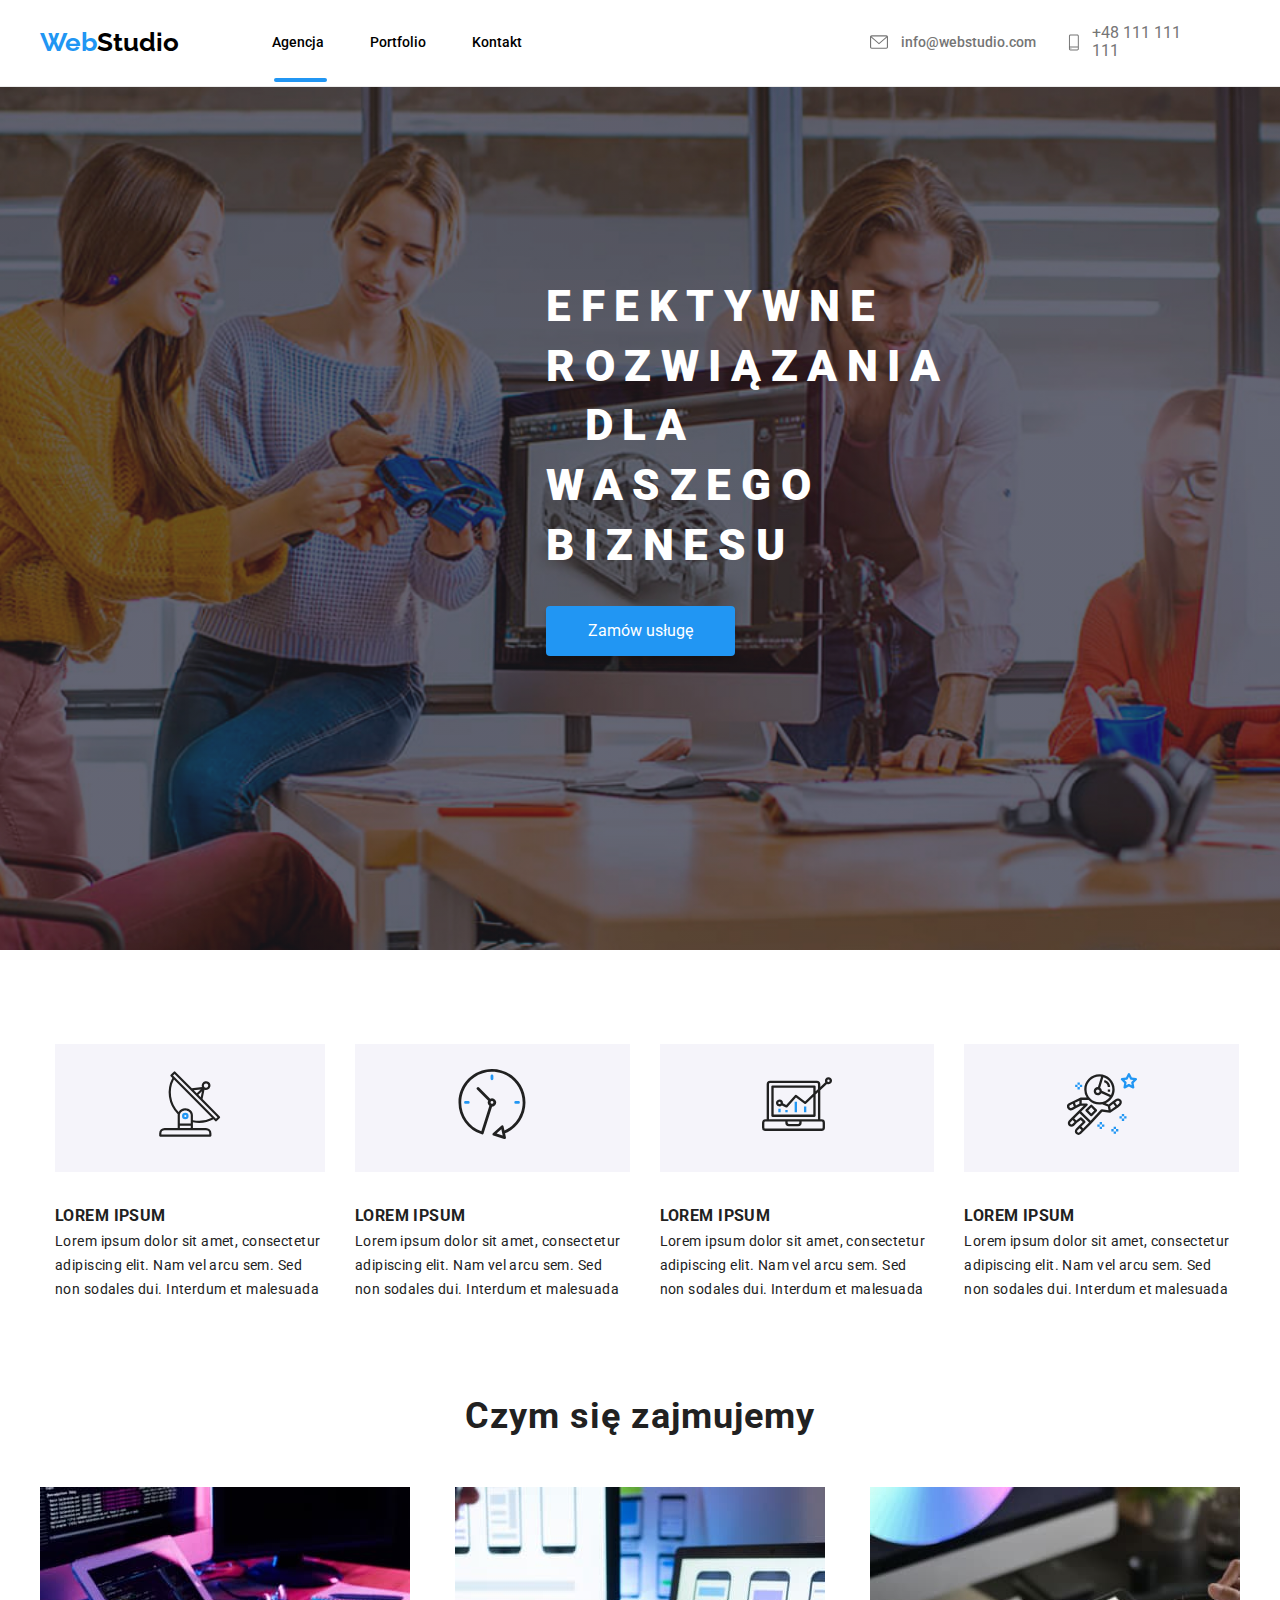
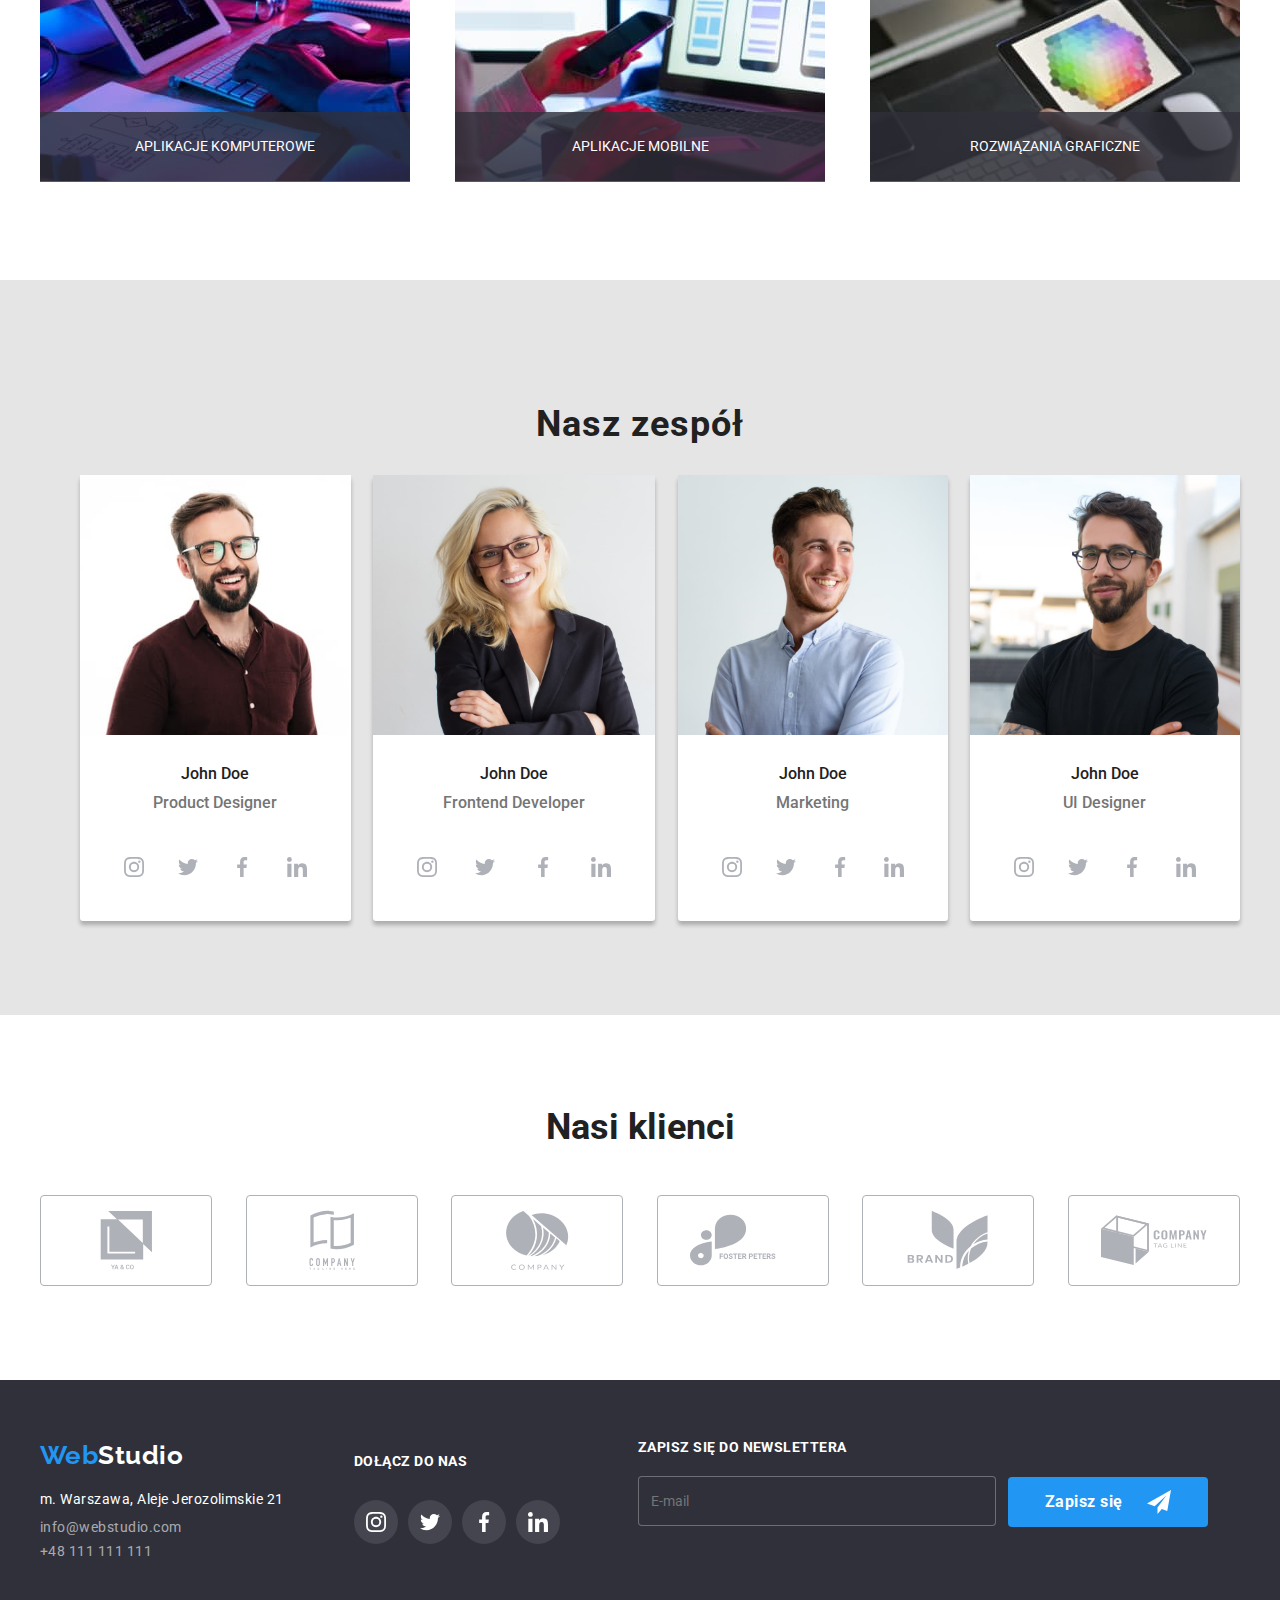
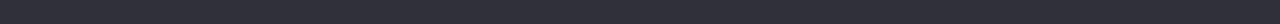
==== commit a7a548d5: "WebStudio-hw-07-rev4" ====
--- a/index.html
+++ b/index.html
@@ -7,10 +7,7 @@
     <meta name="viewport" content="width=device-width, initial-scale=1.0">
     <link rel="stylesheet"
         href="https://cdnjs.cloudflare.com/ajax/libs/modern-normalize/1.0.0/modern-normalize.min.css" />
-        <link rel="stylesheet" href="modern-normalize.min.css">
-    <link rel="stylesheet"
-        href="https://cdnjs.cloudflare.com/ajax/libs/modern-normalize/1.0.0/modern-normalize.min.css" />
-    <!-- <link rel="stylesheet" href="css/style.css"> -->
+        <link rel="stylesheet" href="css/modern-normalize.min.css">
     <link rel="stylesheet" href="./css/main.min.css">
     <title>WebStudio</title>
     <link rel="preconnect" href="https://fonts.googleapis.com">
@@ -503,23 +500,19 @@
 </div>
 </label>
 
-<div class="chbx-text"> 
-    <div class="chbx-form__priv-accept">
-        <input class="chbx-form" class="chbx-form__checkbox" type="checkbox" id="accept"></input> 
-    <svg class="chbx-form__checkbox-checked" width="16" height="15">   
-        <use href="./images/icons.svg#icon-icon-check"></use>
-    </svg>
-    </div>   
-     <div class="chbx-label">
-    <label  for="accept">    Oświadczam iż akceptuję  <span class="modal-span"> Regulamin </span> i <span class="modal-span"> Politykę prywatności</span>
-   
-</div>
-
-
-
-
-</label>
- </div>
+<!-- <div class="chbx-text">  -->
+<div class="chbx-form">
+<div class="chbx-form__priv-accept">
+ <label class="chbx-form__checkbox" > 
+        <input type="checkbox" id="accept"></input> 
+
+Oświadczam iż akceptuję  <span class="modal-span"> Regulamin </span> i <span class="modal-span"> Politykę prywatności</span>
+<svg class="chbx-form__checkbox-checked" width="16" height="15">   
+     <use href="./images/icons.svg#icon-icon-check"></use>
+ </svg></label>
+</div>
+</div>
+
 <button class="submit-btn" type="submit" class="submit-btn">Wyślij</button>
         </form>
         <button  data-modal-close class="close-btn" type="button" >
@@ -532,6 +525,7 @@
             </button>
     </div>
 </div>
+</div>
 <script src="./modal.js"></script>
 </body>
 
--- a/css/main.min.css
+++ b/css/main.min.css
@@ -71,12 +71,10 @@
 .footer-data__tel:hover, .footer-data__mail:hover, .footer__logo:hover, .contacts-links__icon:hover, .contacts-links__item:hover, .nav-main__links-item:hover, .nav-main__logo:hover {
   outline: none;
   color: #2196f3;
-  fill: #2196f3;
 }
 
 .footer-data__tel:focus, .footer-data__mail:focus, .footer__logo:focus, .contacts-links__icon:focus, .contacts-links__item:focus, .nav-main__links-item:focus, .nav-main__logo:focus {
   color: #2196f3;
-  fill: #2196f3;
   outline: none;
 }
 
@@ -205,7 +203,7 @@
   background-position: center;
   letter-spacing: 0.6em;
   margin-bottom: 94px;
-  padding: 200px 94px;
+  padding: 190px 94px;
   -webkit-box-align: center;
       -ms-flex-align: center;
           align-items: center;
@@ -219,7 +217,7 @@
   text-transform: uppercase;
   margin-top: 0px;
   margin-bottom: 0px;
-  padding: 106px 452px 30px 452px;
+  padding: 0px 452px 30px 452px;
 }
 .order-container__btn {
   -webkit-box-shadow: 0px 4px 4px rgba(0, 0, 0, 0.15);
@@ -442,18 +440,17 @@
   background-color: #2196F3;
   outline: none;
 }
-
-:focus {
+.team-container :focus {
   fill: #ffffff;
   background-color: #2196F3;
   outline: none;
 }
-:focus svg:focus {
+.team-container :focus svg:focus {
   fill: #ffffff;
   background-color: #2196F3;
   outline: none;
 }
-:focus svg:focus .team-container__social-media-icons:focus {
+.team-container :focus svg:focus .team-container__social-media-icons:focus {
   fill: #ffffff;
   background-color: #2196F3;
   outline: none;
@@ -495,11 +492,6 @@
   transition: 250ms cubic-bezier(0.4, 0, 0.2, 1);
   outline: none;
 }
-.client__icons-container :hover {
-  fill: #2196F3;
-  border: 1px solid #2196F3;
-  border-radius: 4px;
-}
 .client__icons {
   display: -webkit-box;
   display: -ms-flexbox;
@@ -518,32 +510,33 @@
   transition: 250ms cubic-bezier(0.4, 0, 0.2, 1);
   border: none;
   padding: 14.25px 32px;
-}
-
-.client__icons-container :hover {
+  outline: none;
+}
+
+.client .client__icons-container:hover {
   fill: #2196F3;
+  border-radius: 4px;
   border: 1px solid #2196F3;
-  border-radius: 4px;
-}
-.client__icons-container :hover svg:hover {
+}
+.client .client__icons-container:hover a:hover {
   fill: #2196F3;
   border: none;
-}
-.client__icons-container :hover svg:hover .client__icons:hover {
+  border-radius: 4px;
+}
+.client .client__icons-container:hover a:hover .client__icons {
   fill: #2196F3;
   border: none;
 }
-.client__icons-container :focus {
+.client .client__icons-container :focus {
   fill: #2196F3;
-  border: 1px solid #2196F3;
-}
-.client__icons-container :focus svg:focus {
+  border-radius: 4px;
+}
+.client .client__icons-container :focus a:focus {
   fill: #2196F3;
-  border: none;
-}
-.client__icons-container :focus svg:focus .client__icons:focus {
+  border-radius: 4px;
+}
+.client .client__icons-container :focus a:focus .client__icons {
   fill: #2196F3;
-  border: none;
 }
 
 .filter-btn__container {
@@ -705,16 +698,17 @@
   position: absolute;
   top: 40px;
   width: 100%;
-  padding: 0px 40px 0 40px;
+  padding: 0px 40px 0px 40px;
 }
 .form-modal__label {
   display: block;
   -webkit-box-sizing: border-box;
           box-sizing: border-box;
-  margin-top: 10px;
+  margin-top: 4px;
   margin-bottom: 10px;
   font-size: 12px;
   line-height: 1.16;
+  letter-spacing: 1%;
   position: relative;
 }
 .form-modal__name {
@@ -768,6 +762,7 @@
   position: absolute;
   top: 14px;
   left: 14px;
+  fill: #757575;
 }
 .form-modal__form-inputs-comments {
   position: relative;
@@ -806,15 +801,15 @@
   fill: #2196F3;
   border: 1px solid #2196F3;
 }
-.form-modal__form-inputs:hover .form-modal__form-icon {
+.form-modal__form-inputs:hover .form-modal__form-icon :hover {
   fill: #2196F3;
   border: 1px solid #2196F3;
 }
-.form-modal__form-inputs:hover:focus {
+.form-modal__form-inputs:focus {
   fill: #2196F3;
   border: 1px solid #2196F3;
 }
-.form-modal__form-inputs:hover:focus .form-modal__form-icon {
+.form-modal__form-inputs:focus .form-modal__form-icon {
   fill: #2196F3;
   border: 1px solid #2196F3;
 }
@@ -822,7 +817,7 @@
 .modal {
   position: relative;
   width: 528px;
-  height: 681px;
+  height: 581px;
   border-radius: 4px;
   -webkit-box-shadow: rgba(0, 0, 0, 0.2);
           box-shadow: rgba(0, 0, 0, 0.2);
@@ -841,7 +836,6 @@
   display: -ms-flexbox;
   display: flex;
   padding: 12px 40px 20px 40px;
-  margin-bottom: 30px;
 }
 
 @-webkit-keyframes scale {
@@ -901,7 +895,7 @@
 
 .is-hidden {
   pointer-events: none;
-  visibility: hidden;
+  visibility: visible;
   opacity: 0;
 }
 
@@ -981,6 +975,10 @@
   -webkit-box-align: center;
       -ms-flex-align: center;
           align-items: center;
+  font-size: 14px;
+  line-height: 1.7142857143;
+  letter-spacing: 3%;
+  margin-right: 7px;
 }
 .chbx-form__priv-accept {
   display: -webkit-box;
@@ -997,31 +995,18 @@
   margin-left: 14px;
 }
 .chbx-form__checkbox {
-  background-color: #FFFFFF;
-  margin: 0;
-  -webkit-appearance: none;
-     -moz-appearance: none;
-          appearance: none;
-  border: 2px solid #212121;
-  border-radius: 2px;
-  width: 16px;
-  height: 15px;
-}
-.chbx-form__checkbox {
-  display: -webkit-box;
-  display: -ms-flexbox;
-  display: flex;
-  background-color: #FFFFFF;
-  margin: 0;
-  -webkit-appearance: none;
-     -moz-appearance: none;
-          appearance: none;
-  border: 2px solid #212121;
-  border-radius: 2px;
-  width: 16px;
-  height: 15px;
+  display: -webkit-inline-box;
+  display: -ms-inline-flexbox;
+  display: inline-flex;
+  width: 100%;
+  -ms-flex-wrap: nowrap;
+      flex-wrap: nowrap;
+  margin-top: 20px;
 }
 .chbx-form__checkbox-checked {
+  display: -webkit-box;
+  display: -ms-flexbox;
+  display: flex;
   position: absolute;
   left: 0px;
   opacity: 0;
@@ -1032,25 +1017,11 @@
   transition: opacity 250ms cubic-bezier(0.4, 0, 0.2, 1);
 }
 
-.chbx-label {
+.chbx-text {
   display: -webkit-box;
   display: -ms-flexbox;
   display: flex;
   position: relative;
-  -webkit-box-align: center;
-      -ms-flex-align: center;
-          align-items: center;
-  width: 100%;
-}
-
-.chbx-text {
-  display: -webkit-box;
-  display: -ms-flexbox;
-  display: flex;
-  position: relative;
-  -webkit-box-align: center;
-      -ms-flex-align: center;
-          align-items: center;
   margin-top: 20px;
 }
 
@@ -1190,18 +1161,18 @@
   background-color: #2196F3;
   outline: none;
 }
-
-:focus {
+.footer-join-us :focus {
   fill: #ffffff;
   background-color: #2196F3;
-  outline: none;
-}
-:focus svg:focus {
+  border: 1px solid #2196F3;
+  outline: none;
+}
+.footer-join-us :focus svg:focus {
   fill: #ffffff;
   background-color: #2196F3;
   outline: none;
 }
-:focus svg:focus .footer-join-us__social-media-icons:focus {
+.footer-join-us :focus svg:focus .footer-join-us__social-media-icons:focus {
   fill: #ffffff;
   background-color: #2196F3;
   outline: none;
@@ -1259,7 +1230,7 @@
   border-radius: 4px;
   width: 200px;
   height: 50px;
-  margin-top: 35px;
+  margin-top: 37px;
   font-family: "Roboto", sans-serif;
   font-style: bold;
   font-weight: 700;
